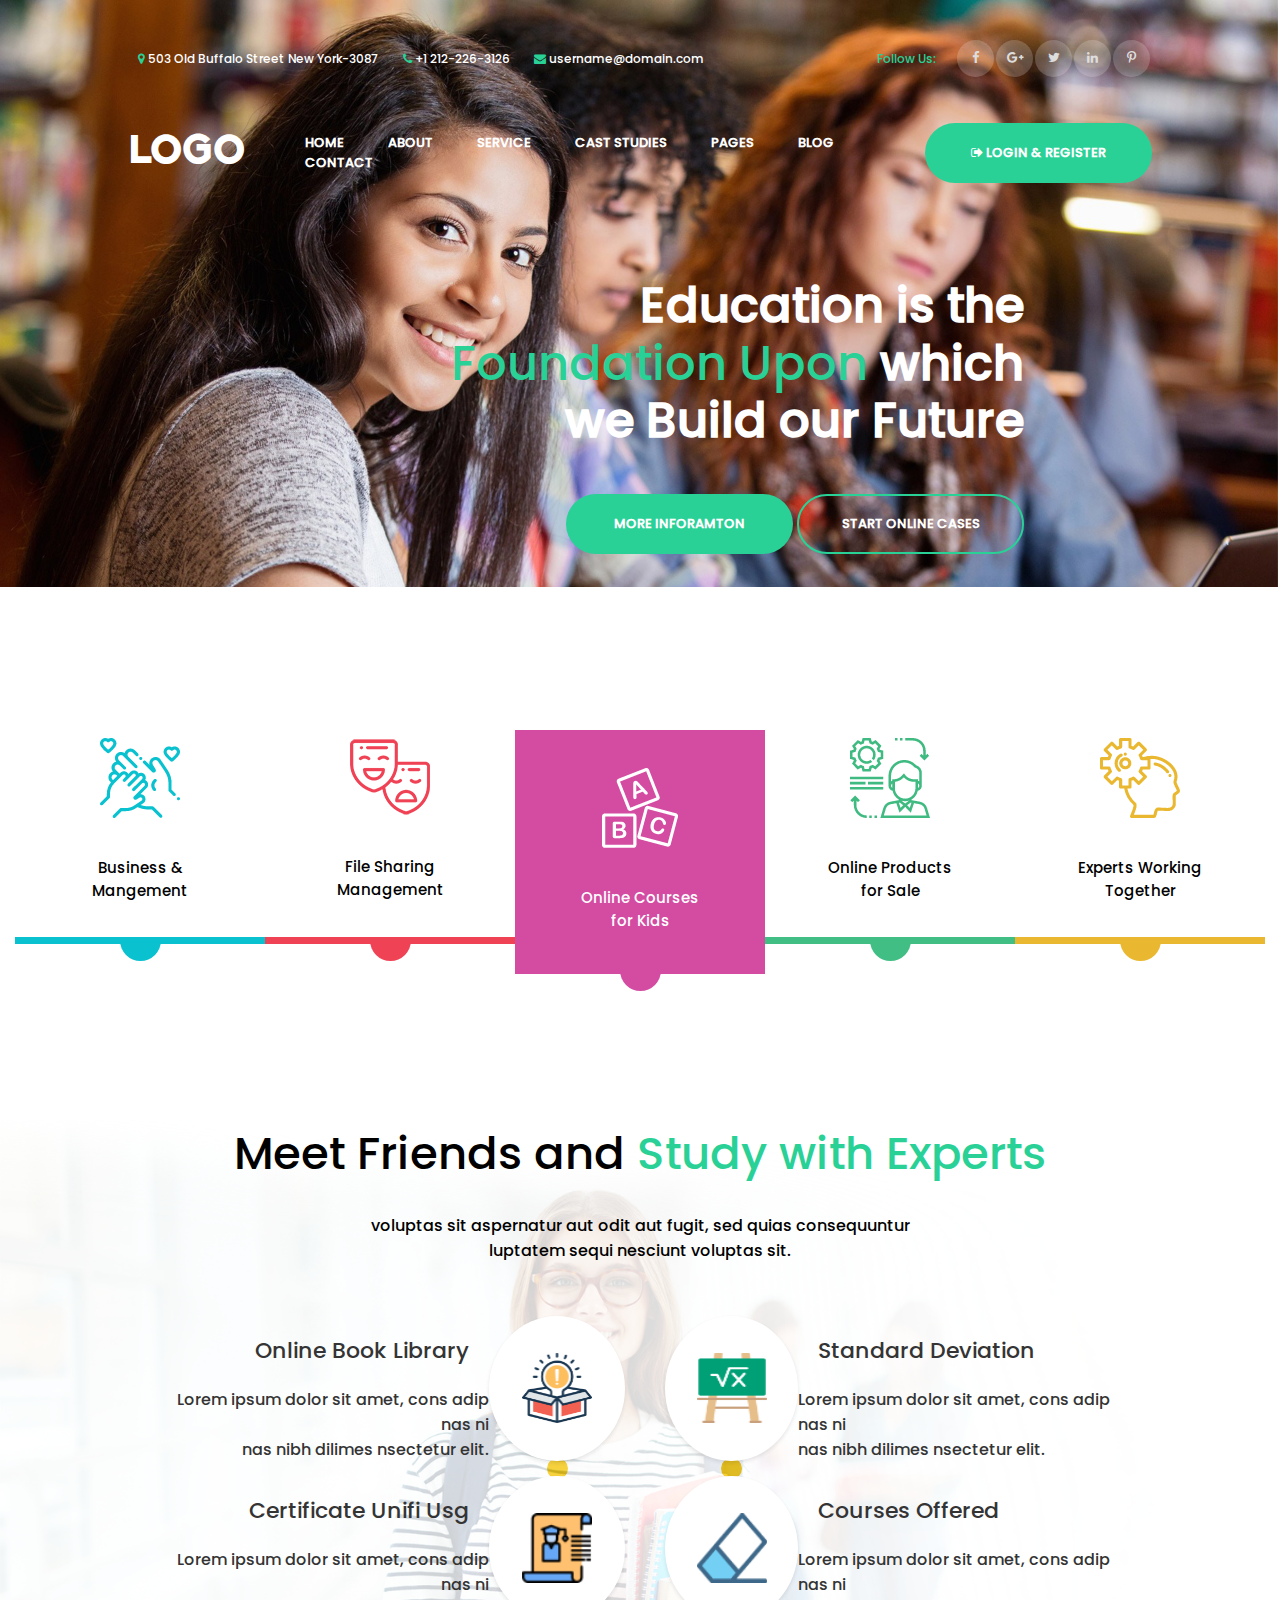
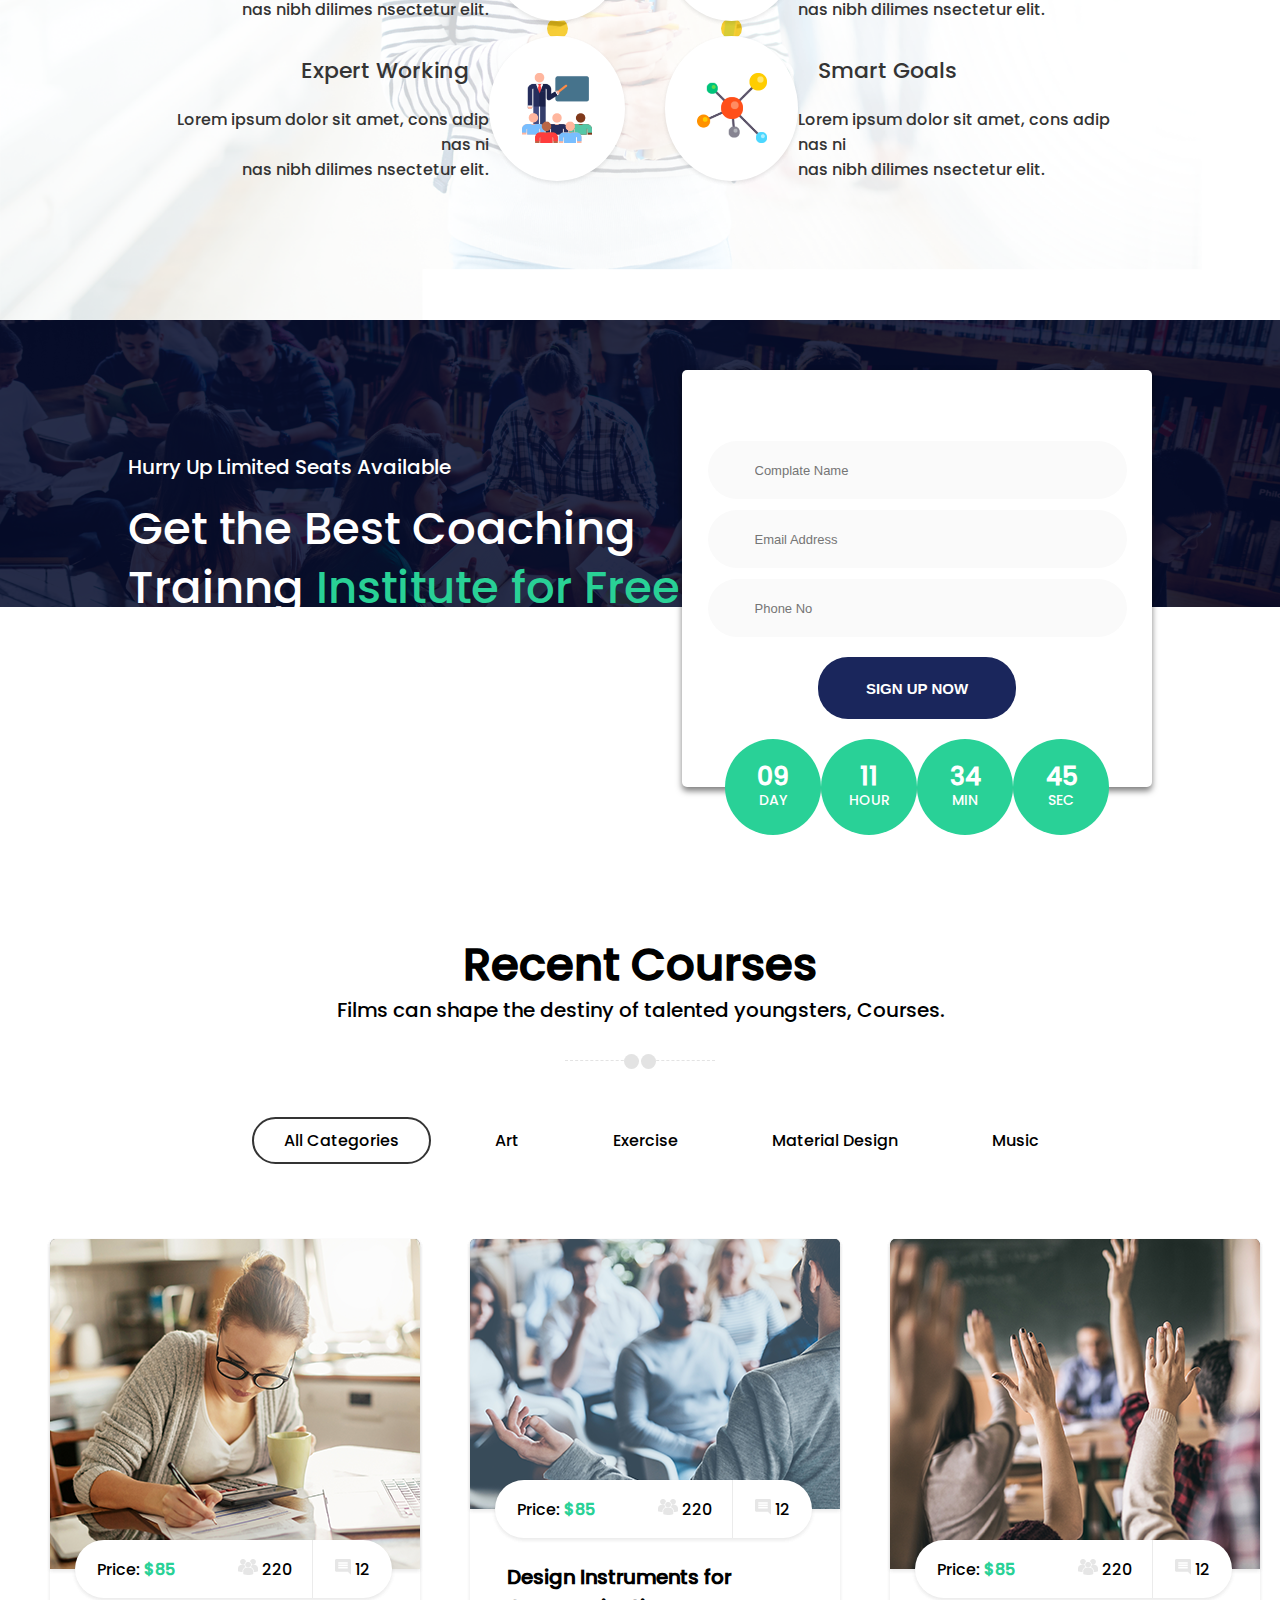
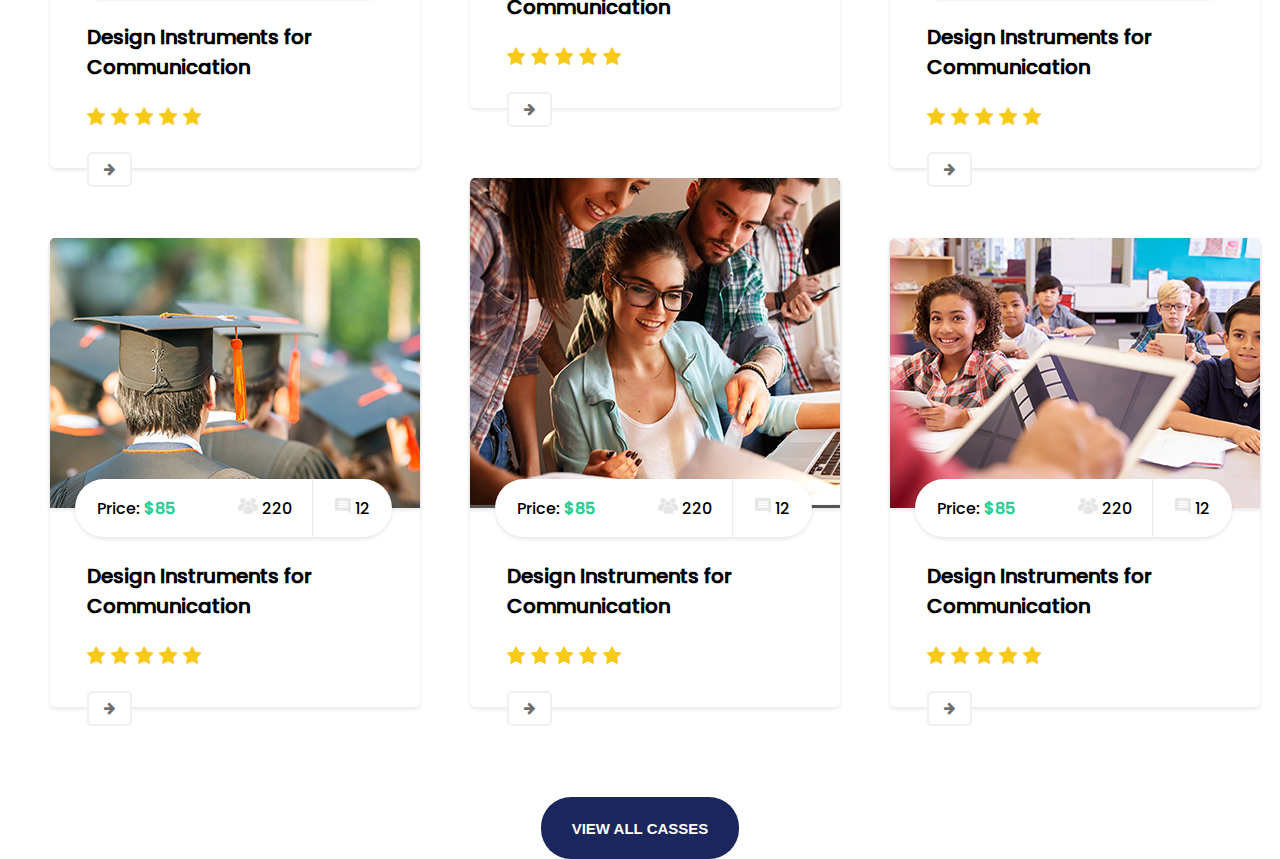
==== home.html @ 0e1b9b75 "first commit" ====
<!DOCTYPE html>
<head>
    <link rel="stylesheet" href="css/home.css" />
    <link rel="stylesheet" href="plugins/font-awesome-4.7.0/css/font-awesome.min.css">
</head>
<body>
    <div class="wrapper">
        <div class="header">
            <div class="header-top">
                <div class="header-top__left">
                    <ul class="header-top__left__list">
                        <li><i class="fa fa-map-marker" aria-hidden="true"></i> 503 Old Buffalo Street New York-3087</li>
                        <li><i class="fa fa-phone"></i> +1 212-226-3126</li>
                        <li><i class="fa fa-envelope" aria-hidden="true"></i> username@domain.com</li>
                    </ul>
                </div>
                <!-- end header-top__left -->
                <div class="header-top__right">
                    <span class="header-top__right__text"> Follow Us: </span>
                    <div class="header-top__right__item ">
                        <i class="fa fa-facebook"></i>
                    </div>
                    <div class="header-top__right__item ">
                        <i class="fa fa-google-plus"></i>
                    </div>
                    <div class="header-top__right__item ">
                        <i class="fa fa-twitter"></i>
                    </div>
                    <div class="header-top__right__item ">
                        <i class="fa fa-linkedin"></i>
                    </div>
                    <div class="header-top__right__item ">
                        <i class="fa fa-pinterest-p"></i>
                    </div>
                </div>
                <!-- end header-top__right -->
            </div>
            <!-- end header-top -->
            <div class="header-menu">
                <div class="header-menu__logo">
                    LOGO
                </div>
                <!-- end header-menu__logo -->
                <div class="header-menu__content">
                    <ul class="header-menu__content__list">
                        <li>HOME</li>
                        <li>ABOUT</li>
                        <li>SERVICE</li>
                        <li>CAST STUDIES</li>
                        <li>PAGES</li>
                        <li>BLOG</li>
                        <li>CONTACT</li>
                    </ul>
                </div>
                <!-- end header-menu__content -->
                <div class="header-menu__btn">
                    <button class="header-menu__btn__login btn-full">
                        <i class="fa fa-sign-out" aria-hidden="true"></i>
                        LOGIN & REGISTER
                    </button>
                </div>
                <!-- end header-menu__btn -->
            </div>
            <!-- end header-menu -->
            <div class="header-content">
                <div class="header-content__text">
                    <p>Education is the</p>
                    <p><span>Foundation Upon</span> which</p>
                    <p>we Build our Future</p>
                </div>
                <!-- end header-content__text -->
                <div class="header-content__btn">
                    <button class="btn-full">
                        MORE INFORAMTON
                    </button>
                    <button class="btn-line">
                        START ONLINE CASES
                    </button>
                </div>
                <!-- end header-content__btn -->
            </div>
            <!-- end header-content -->
        </div>
        <!-- end header -->
        <div class="content">
            <div class="content-activities">
                <div class="content-activities__list">
                    <div class="content-activities__list__item">
                        <img src="images/activities/icon01.png" alt=""> <span> Business & <br> Mangement </span>
                    </div>
                    <div class="content-activities__list__item">
                        <img src="images/activities/icon02.png" alt=""><span> File Sharing <br> Management </span>
                    </div>
                    <div class="content-activities__list__item content-activities__list__action">
                        <img src="images/activities/icon03.png" alt=""><span> Online Courses <br> for Kids</span>
                    </div>
                    <div class="content-activities__list__item">
                        <img src="images/activities/icon04.png" alt=""><span> Online Products <br> for Sale </span>
                    </div>
                    <div class="content-activities__list__item">
                        <img src="images/activities/icon05.png" alt=""> <span>Experts Working <br> Together</span>
                    </div>
                </div>
            </div>
            <!-- end content-activities -->
            <div class="content-studies">
                <div class="content-studies__heading">
                    <span class="content-studies__heading__title"> Meet Friends and </span><span class="content-studies__heading__title green">Study with Experts </span><br><br>
                    <span class="content-studies__heading__subtitle"> voluptas sit aspernatur aut odit aut fugit, sed quias  consequuntur
                    <br> luptatem sequi nesciunt voluptas sit. </span>
                </div>
                <!-- end content-studies__heading -->
                <div class="content-studies__list">
                    <div class="content-studies__item content-studies__left">
                        <div class="content-studies__item__text">
                            <span>Online Book Library<br></span>
                            <span>Lorem ipsum dolor sit amet, cons adip nas ni<br>
                            nas nibh dilimes nsectetur elit.</span>
                        </div>
                        <div class="content-studies__item__icon content-studies__item__i">
                            <img src="images/activities/item01.png">
                        </div>
                    </div>
                    <div class="content-studies__item content-studies__right">
                        <div class="content-studies__item__icon content-studies__item__i">
                            <img src="images/activities/item02.png">
                        </div>
                        <div class="content-studies__item__text">
                            <span>Standard Deviation<br></span>
                            <span>Lorem ipsum dolor sit amet, cons adip nas ni<br>
                            nas nibh dilimes nsectetur elit.</span>
                        </div>
                    </div>
                    <div class="content-studies__item content-studies__left">
                        <div class="content-studies__item__text">
                            <span>Certificate Unifi Usg<br></span>
                            <span>Lorem ipsum dolor sit amet, cons adip nas ni<br>
                            nas nibh dilimes nsectetur elit.</span>
                        </div>
                        <div class="content-studies__item__icon content-studies__item__i">
                            <img src="images/activities/item03.png">
                        </div>
                    </div>
                    <div class="content-studies__item content-studies__right">
                        <div class="content-studies__item__icon content-studies__item__i">
                            <img src="images/activities/item04.png">
                        </div>
                        <div class="content-studies__item__text">
                            <span>Courses Offered<br></span>
                            <span>Lorem ipsum dolor sit amet, cons adip nas ni<br>
                            nas nibh dilimes nsectetur elit.</span>
                        </div>
                    </div>
                    <div class="content-studies__item content-studies__left">
                        <div class="content-studies__item__text">
                            <span>Expert Working<br></span>
                            <span>Lorem ipsum dolor sit amet, cons adip nas ni<br>
                            nas nibh dilimes nsectetur elit.</span>
                        </div>
                        <div class="content-studies__item__icon">
                            <img src="images/activities/item05.png">
                        </div>
                    </div>
                    <div class="content-studies__item content-studies__right">
                        <div class="content-studies__item__icon">
                            <img src="images/activities/item06.png">
                        </div>
                        <div class="content-studies__item__text">
                            <span>Smart Goals<br></span>
                            <span>Lorem ipsum dolor sit amet, cons adip nas ni<br>
                            nas nibh dilimes nsectetur elit.</span>
                        </div>
                    </div>
                </div>
                <!-- end content-studies__list -->
            </div>
            <!-- end content-studies -->
            <div class="content-forum"> 
                <div class="content-forum__bg">
                    <img src="images/banner01-2.png" >
                    <img src="images/banner01-1.png" >
                </div>
                <!-- end content-forum__bg -->
                <div class="content-forum__form">
                    <div class="content-forum__form__left">
                        <p class="content-forum__form__left__sub">Hurry Up Limited Seats Available</p>
                        <p class="content-forum__form__left__title">Get the Best Coaching</p>
                        <p class="content-forum__form__left__title">Trainng<span class="green"> Institute for Free</span></p>
                    </div>
                    <!-- end content-forum__form__left -->
                    <div class="content-forum__form__right">
                        <form class="content-forum__form__right__top">
                            <input placeholder="Complate Name"/>
                            <input placeholder="Email Address"/>
                            <input placeholder="Phone No"/>
                            <button class="btn-blue">SIGN UP NOW</button>
                        </form>
                        <div class="content-forum__form__right__bottom">
                            <div><span>09</span><br>DAY</div>
                            <div><span>11</span><br>HOUR</div>
                            <div><span>34</span><br>MIN</div>
                            <div><span>45</span><br>SEC</div>
                        </div>
                    </div>
                    <!-- end content-forum__form__right -->
                </div>
                <!-- end content-forum__form -->
            </div>
            <!-- end content-forum -->
            <div class="content-courses">
                <div class="content-courses__header">
                    <p class="content-courses__header__title">Recent Courses</p>
                    <p class="content-courses__header__sub">Films can shape the destiny of talented youngsters, Courses.</p>
                    <div class="content-courses__header__line">
                        <div class="content-courses__header__line__left"></div>
                        <div class="content-courses__header__line__right"></div>
                    </div>
                </div>
                <!-- end content-courses__header -->
                <div class="content-courses__menu">
                    <ul class="content-courses__menu__list">
                        <li class="content-courses__menu__list__main">All Categories</li>
                        <li>Art</li>
                        <li>Exercise</li>
                        <li>Material Design</li>
                        <li>Music</li>
                    </ul>
                </div>
                <!-- end content-courses__menu -->
                <div class="content-courses__list">
                    <div class="content-courses__column">
                        <div class="content-courses__item content-courses__top">
                            <div class="content-courses__item__header">
                                <img src="images/courses/course01.png">
                            </div>
                            <div class="content-courses__item__envaluate">
                                <div class="content-courses__item__envaluate__price">Price: <strong class="green">$85</strong></div>
                                <div class="content-courses__item__envaluate__viewer"><img src="images/courses/viewer.png"> 220</div>
                                <div class="content-courses__item__envaluate__comment"><img src="images/courses/comment.png"> 12</div>
                            </div>
                            <div class="content-courses__item__container">
                                <p>Design Instruments for <br>
                                    Communication</p>
                                <div class="content-courses__item__container__start">
                                    <span class="fa fa-star checked"></span>
                                    <span class="fa fa-star checked"></span>
                                    <span class="fa fa-star checked"></span>
                                    <span class="fa fa-star checked"></span>
                                    <span class="fa fa-star checked"></span>
                                </div>
                            </div>
                            <div class="content-courses__item__detail">
                                <button><span class="fa fa-arrow-right" aria-hidden="true"></span></button>
                            </div>
                        </div>
                        <div class="content-courses__item content-courses__bottom">
                            <div class="content-courses__item__header">
                                <img src="images/courses/course04.png">
                            </div>
                            <div class="content-courses__item__envaluate">
                                <div class="content-courses__item__envaluate__price">Price: <strong class="green">$85</strong></div>
                                <div class="content-courses__item__envaluate__viewer"><img src="images/courses/viewer.png"> 220</div>
                                <div class="content-courses__item__envaluate__comment"><img src="images/courses/comment.png"> 12</div>
                            </div>
                            <div class="content-courses__item__container">
                                <p>Design Instruments for <br>
                                    Communication</p>
                                <div class="content-courses__item__container__start">
                                    <span class="fa fa-star checked"></span>
                                    <span class="fa fa-star checked"></span>
                                    <span class="fa fa-star checked"></span>
                                    <span class="fa fa-star checked"></span>
                                    <span class="fa fa-star checked"></span>
                                </div>
                            </div>
                            <div class="content-courses__item__detail">
                                <button><span class="fa fa-arrow-right" aria-hidden="true"></span></button>
                            </div>
                        </div>
                    </div>
                    <div class="content-courses__column">
                        <div class="content-courses__item content-courses__bottom">
                            <div class="content-courses__item__header">
                                <img src="images/courses/course02.png">
                            </div>
                            <div class="content-courses__item__envaluate">
                                <div class="content-courses__item__envaluate__price">Price: <strong class="green">$85</strong></div>
                                <div class="content-courses__item__envaluate__viewer"><img src="images/courses/viewer.png"> 220</div>
                                <div class="content-courses__item__envaluate__comment"><img src="images/courses/comment.png"> 12</div>
                            </div>
                            <div class="content-courses__item__container">
                                <p>Design Instruments for <br>
                                    Communication</p>
                                <div class="content-courses__item__container__start">
                                    <span class="fa fa-star checked"></span>
                                    <span class="fa fa-star checked"></span>
                                    <span class="fa fa-star checked"></span>
                                    <span class="fa fa-star checked"></span>
                                    <span class="fa fa-star checked"></span>
                                </div>
                            </div>
                            <div class="content-courses__item__detail">
                                <button><span class="fa fa-arrow-right" aria-hidden="true"></span></button>
                            </div>
                        </div>
                        <div class="content-courses__item content-courses__top">
                            <div class="content-courses__item__header">
                                <img src="images/courses/course05.png">
                            </div>
                            <div class="content-courses__item__envaluate">
                                <div class="content-courses__item__envaluate__price">Price: <strong class="green">$85</strong></div>
                                <div class="content-courses__item__envaluate__viewer"><img src="images/courses/viewer.png"> 220</div>
                                <div class="content-courses__item__envaluate__comment"><img src="images/courses/comment.png"> 12</div>
                            </div>
                            <div class="content-courses__item__container">
                                <p>Design Instruments for <br>
                                    Communication</p>
                                <div class="content-courses__item__container__start">
                                    <span class="fa fa-star checked"></span>
                                    <span class="fa fa-star checked"></span>
                                    <span class="fa fa-star checked"></span>
                                    <span class="fa fa-star checked"></span>
                                    <span class="fa fa-star checked"></span>
                                </div>
                            </div>
                            <div class="content-courses__item__detail">
                                <button><span class="fa fa-arrow-right" aria-hidden="true"></span></button>
                            </div>
                        </div>
                    </div>
                    <div class="content-courses__column">
                        <div class="content-courses__item content-courses__top">
                            <div class="content-courses__item__header">
                                <img src="images/courses/course03.png">
                            </div>
                            <div class="content-courses__item__envaluate">
                                <div class="content-courses__item__envaluate__price">Price: <strong class="green">$85</strong></div>
                                <div class="content-courses__item__envaluate__viewer"><img src="images/courses/viewer.png"> 220</div>
                                <div class="content-courses__item__envaluate__comment"><img src="images/courses/comment.png"> 12</div>
                            </div>
                            <div class="content-courses__item__container">
                                <p>Design Instruments for <br>
                                    Communication</p>
                                <div class="content-courses__item__container__start">
                                    <span class="fa fa-star checked"></span>
                                    <span class="fa fa-star checked"></span>
                                    <span class="fa fa-star checked"></span>
                                    <span class="fa fa-star checked"></span>
                                    <span class="fa fa-star checked"></span>
                                </div>
                            </div>
                            <div class="content-courses__item__detail">
                                <button><span class="fa fa-arrow-right" aria-hidden="true"></span></button>
                            </div>
                        </div>
                        <div class="content-courses__item content-courses__bottom">
                            <div class="content-courses__item__header">
                                <img src="images/courses/course06.png">
                            </div>
                            <div class="content-courses__item__envaluate">
                                <div class="content-courses__item__envaluate__price">Price: <strong class="green">$85</strong></div>
                                <div class="content-courses__item__envaluate__viewer"><img src="images/courses/viewer.png"> 220</div>
                                <div class="content-courses__item__envaluate__comment"><img src="images/courses/comment.png"> 12</div>
                            </div>
                            <div class="content-courses__item__container">
                                <p>Design Instruments for <br>
                                    Communication</p>
                                <div class="content-courses__item__container__start">
                                    <span class="fa fa-star checked"></span>
                                    <span class="fa fa-star checked"></span>
                                    <span class="fa fa-star checked"></span>
                                    <span class="fa fa-star checked"></span>
                                    <span class="fa fa-star checked"></span>
                                </div>
                            </div>
                            <div class="content-courses__item__detail">
                                <button><span class="fa fa-arrow-right" aria-hidden="true"></span></button>
                            </div>
                        </div>
                    </div>
                </div>
                <!-- end content-courses__list -->
                <div class="content-courses__btn">
                    <button class="btn-blue">VIEW ALL CASSES</button>
                </div>
                <!-- end content-courses__btn -->
            </div>
            <!-- end content-courses -->
            
        </div>
        <!-- end content -->
        <div class="footer">

        </div>
    </div>
    <!-- end wrapper -->
</body>
</html>
---- css/home.css ----
html, body{
    margin: 0;
    padding: 0;
    left: 0;
    right: 0;
    top: 0;
}
@font-face {
    font-family: Poppins;
    src: url("../plugins/fonts/Poppins-Medium.ttf");
}
@font-face {
    font-family: Biko-Black;
    src: url("../plugins/fonts/Biko_Black.otf");
}
.btn-full {
    position: relative;
    border: none;
    background: #29D197;
    height: 60px;
    width: 227px;
    font-family: Poppins;
    font-size: 13px;
    text-align: center;
    font-weight: 900;
    color: white;
    border-radius: 30px;
}
.btn-line {
    border-color: #29d196;
    position: relative;
    background: none;
    border-style: solid;
    height: 60px;
    width: 227px;
    font-family: Poppins;
    font-size: 13px;
    text-align: center;
    font-weight: 900;
    color: white;
    border-radius: 30px;
}
.green {
    color: #29d196;
}
.wrapper{
    position: relative;
}
.btn-blue {
    width: 198px;
    height: 62px;
    margin-top: 20px;
    background-color: #1A265C;
    border-radius: 30px;
    border: none;
    color: white;
    font-weight: 600;
    font-size: 15px;
}
/*===================================================================== */
/* HEADER */
/*===================================================================== */
.header {
    /* position: absolute; */
    margin: 0;
    padding: 0;
    width: 100%;
    height: 820px;
    background-image: url("../images/banner.png");
    background-color: white;
    background-repeat: no-repeat;
    background-size: 100% auto;
    /* background-position: center top; */
    background-attachment: fixed;
    /* box-sizing: border-box; */
}
/*============ */
/* HEADER CONTENT */
/*============ */
.header-content {
    padding-top: 5%;
    width: 100%;
    position: absolute;    
}
.header-content__text, .header-content__btn {
    padding: 0 20%;
}
.header-content__text p {
    font-family: Poppins;
    text-align: right;
    color: white;
    font-size: 48px;
    font-weight: 900;
    line-height: 0.2;
}
.header-content__text span{
    color: #29D197;
    font-weight: 300;
}
.header-content__btn {
    text-align: right;
    padding-top: 20px;
    position: relative;
    margin-left: 10px;
}
/*============ */
/* HEADER CONTACT */
/*============ */
.header-top{
    box-sizing: border-box;
    width: 100%;
    justify-content: space-between;
    align-items: center;
    display: flex;
    padding: 40px 10%;
}
/* HEADER CONTAINER LEFT */
.header-top__left{
    display: flex;
    align-items: center;
    top: 0;
    left: 0;
}
.header-top__left__list {
    margin: 0;
    padding: 0;
}
.header-top__left__list li {
    padding: 8px 10px;
    list-style-type: none;
    display: inline;
    color: white;
    font-family: Poppins;
    font-size: 12px;
}
.header-top__left__list li > i {
    color: #29D197;
    font-size: 12px !important; 
}
/* HEADER CONTACT RIGHT */
.header-top__right {
    display: flex;
    align-items: center;
    top: 0;
    right: 0;
    vertical-align: middle;
}
.header-top__right__item {
    position: relative;
    width: 37px;
    height: 37px;
    border-radius: 50%;
    background: rgb(251, 251, 251, 0.2);
    display: flex;
    justify-content: center;
    align-items: center;
    margin-right: 2px;
}
.header-top__right__item i{
    font-size: 12.82px;
    color: #DDDDDD;
}
.header-top__right__text {
    float: left;
    font-family: Poppins;
    font-size: 12px;
    color: #29D197;
    padding-right: 21px;
}
/*============ */
/* HEADER MENU */
/*============ */
.header-menu {
    box-sizing: border-box;
    width: 100%;
    justify-content: space-between;
    align-items: center;
    display: flex;
    padding: 0 10%;
}
.header-menu__logo {
    display: flex;
    align-items: center;
    color: white;
    font-family: Biko-Black;
    font-weight: 900;
    font-size: 40px;
}
.header-menu__content {
    display: flex;
    align-items: center;
    top: 0;
    left: 0;
}
.header-menu__content__list li {
    display: flex;
    align-items: center;
    list-style-type: none;
    padding: 0 20px;
    display: inline;
    color: white;
    font-family: Poppins;
    font-size: 13px;
    text-align: center;
    font-weight: 900;
}
.header-menu__btn {
    display: flex;
    align-items: center;
}
.header-menu__btn__login {
    text-align: center;
}
/*===================================================================== */
/* CONTENT */
/*===================================================================== */
.content{
    width: 100%;
    height: auto;
    /* padding-top: 700px; */
    position: relative;
}
/* ACTIVITIES */
.content-activities{
    width: 100%;
    height: auto;
    transform: translateY(-120px);
    /* position: absolute; */
}
.content-activities__list {
    /* margin-top: -7%; */
    height: 300px;
    width: 1250px;
    display: flex;
    margin-left: auto;
    margin-right: auto;
  }
.content-activities__list__item {
    background-color: white;
    height: 240px;
    width: 250px;
    text-align: center;
    display: flex;
    align-items: center;
    justify-content: space-evenly;
    text-align: center;
    align-items: center;
    flex-direction: column;
    align-content: center;
  }
.content-activities__list__action {
    border: none;
    background-color: #D44BA2 !important;
    height: 240px;
    width: 250px;
    margin-top: 30px !important;
}
.content-activities__list__item span {
    font-family: Poppins;
    font-size: 15px;
    text-align: center;
    color: black;
    font-weight: 500;
}
.content-activities__list__action span {
    font-family: Poppins;
    font-size: 15px;
    text-align: center;
    color: white;
    font-weight: 500;
}
.content-activities__list__item::after {
    content: "";
    margin-top: 240px;
    width: 250px;
    height: 7px;
    position: absolute;
}
.content-activities__list__item::before {
    content: "";
    position: absolute;
    margin-top: 240px;
    width:41px;
    height:41px;
    z-index: -1;
    border-radius:50%;
}
.content-activities__list__item:nth-child(1)::after, .content-activities__list__item:nth-child(1)::before {
    background-color: #09C1CF;
}
.content-activities__list__item:nth-child(2)::after, .content-activities__list__item:nth-child(2)::before {
    background-color: #F04255;
}
.content-activities__list__item:nth-child(3)::after, .content-activities__list__item:nth-child(3)::before {
    background-color: #D44BA2;
}
.content-activities__list__item:nth-child(4)::after, .content-activities__list__item:nth-child(4)::before {
    background-color: #41BE84;
}
.content-activities__list__item:nth-child(5)::after, .content-activities__list__item:nth-child(5)::before {
    background-color: #EAB830
    ;
}
/* STUDY CONTENT */
/*============ */
/* content-studies */
/*============ */
.content-studies {
    width: 100%;
    background-image: url("../images/activities/background.png");
    background-repeat: no-repeat;
    background-size: contain;
    background-position: left;
    font-family: Poppins;
    text-align: center;
    height: 800px;
}
.content-studies__heading__title {
    font-size: 45px;
    font-weight: 400;
}
.content-studies__heading__left {
    font-size: 20px;
    font-weight: 300;
    color: #666666;
}
.content-studies__list{
    margin-top: 45px;
    padding: 0 10%;
    display: grid;
    grid-template-columns: auto auto;
    grid-template-rows: auto auto auto;
}
.content-studies__item {
    color: #343434;
    height: 150px;
    display: flex;
    padding: 5px 20px;
    align-items: center;
    /* justify-content: center; */
    font-family: Poppins;
    text-align: center;
}
.content-studies__item__text {
    margin: 0 auto;
    display: flex;
    flex-direction: column;
}
.content-studies__item__text span {
    position: relative;
    margin-top: 20px;
}
.content-studies__item__text span:nth-child(1) {
    padding: 0 20px;
    font-size: 22px;
}
.content-studies__item__text span:nth-child(2) {
    font-size: 16px;
}
.content-studies__item__text br {
    line-height: 40px;
}
.content-studies__item__icon {
    text-align: center;
    position: relative;
    width: 145px;
    height: 145px;
    border-radius: 50%;
    background-color: white;
    box-shadow: 0 2px 4px 0 rgba(0, 0, 0, 0.05), 0 2px 4px 0 rgba(0, 0, 0, 0.05);
    display: flex;
    align-items: center;
    justify-content: center;    
}
.content-studies__item__i::before {
    content: "";
    position: absolute;
    margin-top: 160px;
    width: 21px;
    height: 21px;
    background-color: #F7CA18;
    border-radius: 50%;
    z-index: -1;
}
.content-studies__item__icon img {
    width: 70px;
    height: 70px;
}
.content-studies__right {
    text-align: left;
}
.content-studies__left {
    text-align: right;
}
/*============ */
/* content-forum */
/*============ */
.content-forum {
    width: 100%;
    height: 600px;
    color: white;
    font-family: Poppins;
}
.content-forum__bg {
    width: 100%;
}
.content-forum__bg img {
    width: 100%;
    height: auto;
    margin: 0;
    position: absolute;
}
/* content-forum CONTAINER */
.content-forum__form {
    box-sizing: border-box;
    width: 100%;
    padding: 0 10%;
    justify-content: space-between;
    align-items: center;
    display: flex;
    position: absolute;
}
/* content-forum CONTAINER LEFT */
.content-forum__form__left {
    box-sizing: border-box;
    width: auto;
    height: auto;
    transform: translateY(-20%);
    position: relative;
}
.content-forum__form__left__sub {
    line-height: 1;
    font-size: 20px;
    font-weight: 200;
}
.content-forum__form__left__title {
    line-height: 0.3;
    font-size: 45px;
    font-weight: 500;
}
/* content-forum CONTAINER RIGHT */
.content-forum__form__right {
    margin-top: 50px;
    box-sizing: border-box;
    position: relative;
    height: 466px;
    width: 470px;
}
.content-forum__form__right__top {
    box-shadow: 0 3.5px 6px 0 rgba(0, 0, 0, 0.5);
    box-sizing: border-box;
    /* position: absolute; */
    height: 417px;
    width: 470px;
    background-color: white;
    border: none;
    border-radius: 5px;
    padding-top: 60px;
    text-align: center;
}
.content-forum__form__right__top input {
    width: 370px;
    height: 56px;
    background-color: #FAFAFA;
    border-radius: 30px;
    margin-top: 11px;
    border: none;
    padding-left: 10%;
    font-size: 13px;
}
.content-forum__form__right__bottom {
    align-items: center;
    width: 384px;
    display: flex;
    margin: 0 auto;
    text-align: center;
    transform: translateY(-48px);
}
.content-forum__form__right__bottom div {
    width: 96px;
    height: 96px;
    border-radius: 50%;
    border: none;
    background-color: #29D197;
    font-size: 14px; 
    line-height: 0.7;
    display: flex;
    flex-direction: column;
    justify-content: center;
    resize: vertical;
}
.content-forum__form__right__bottom div span {
    font-weight: 700;
    font-size: 25px;
}
/*============ */
/* content-courses */
/*============ */
.content-courses {
    width: 100%;
    text-align: center;
}
/* content-courses HEADER */
.content-courses__header {
    font-family: Poppins;
    width: 100%;
    text-align: center;
    line-height: 0;
}
.content-courses__header__title {
    font-size: 45px;
    font-weight: 700;
}
.content-courses__header__sub {
    font-size: 20px;
    font-weight: 400;
}
.content-courses__header__left {
    font-size: 16px;
    font-weight: 400;
    color: #888888;
}
.content-courses__header__line {
    margin: 50px 0;
    justify-content: center;
    display: flex;
    align-items: center;
}
.content-courses__header__line__left, .content-courses__header__line__right {
    margin: 0 1px;
    display: flex;
    align-items: center;
    border:none;
    border-top: #E3E3E3 1.5px dashed;
    height: 1px;
    width: 74px;
}
.content-courses__header__line__left {
    justify-content: right;
}
.content-courses__header__line__right {
    justify-content: left;
}
.content-courses__header__line__left::before, .content-courses__header__line__right::before {
    content: "";
    height: 15px;
    width: 15px;
    border-radius: 50%;
    background-color: #E3E3E3;
    position: absolute;
}
/* content-courses menu */
.content-courses__menu {
    display: flex;
    align-items: center;
    justify-content: center;
}
.content-courses__menu__list li {
    display: flex;
    align-items: center;
    list-style-type: none;
    padding: 0 10px;
    display: inline;
    color: black;
    font-family: Poppins;
    font-size: 16px;
    text-align: center;
    font-weight: 400;
    padding: 10px 30px;
    margin: 0 15px;
}
.content-courses__menu__list__main {
    border: #343434 solid 2px;
    border-radius: 30px;
}
.content-courses__menu__list li:hover {
    background-color: #29D197;
    border-radius: 30px;
    border: none;
    color: white;
}
/* content-courses LIST */
.content-courses__list {
    font-family: Poppins;
    margin: 0px auto;
    /* display: grid; */
    /* grid-template-columns: auto auto auto; */
    /* grid-template-rows: auto auto; */
    display: flex;
    flex-wrap: nowrap;
    width: fit-content;
}
.content-courses__column {
    width: 60%;
    margin-left: 30px;
}
.content-courses__item {
    box-shadow: 0 2px 4px 0 rgba(0, 0, 0, 0.05), 0 2px 4px 0 rgba(0, 0, 0, 0.05);
    margin: 70px 10px;
    border-radius: 5px;
    /* margin-top: 70px;s */
    background-color: white;
    position: relative;
}
.content-courses__top {
    height: 529px;
    width: 370px;
}
.content-courses__bottom {
    height: 469px;
    width: 370px;
}
.content-courses__item__header{
    border-radius: 5px 5px 0 0;
    background-color: white;
    box-shadow: 0 2px 4px 0 rgba(0, 0, 0, 0.05), 0 2px 4px 0 rgba(0, 0, 0, 0.05);
}
.content-courses__top > .content-courses__item__header {
    height: 330px;
    width: 370px;
}
.content-courses__bottom > .content-courses__item__header {
    height: 270px;
    width: 370px;
}
.content-courses__item__envaluate {
    transform: translateY(-29px);
    display: flex;
    align-items: center;
    height: 58px;
    width: 317px;
    border-radius: 30px;
    background-color: white;
    margin-left: 25px;
    box-shadow: 0 2px 4px 0 rgba(0, 0, 0, 0.05), 0 2px 4px 0 rgba(0, 0, 0, 0.05);
}
.content-courses__item__envaluate > div {
    margin: 0 auto;
    align-items: center;
}
.content-courses__item__envaluate__price::after {
    margin-left: 20px;
    top: 0;
    content: "";
    height: 58px;
    width: 1px;
    background-color: #EBEBEB;
}
.content-courses__item__envaluate__viewer::after {
    margin-left: 20px;
    top: 0;
    content: "";
    height: 58px;
    width: 1px;
    background-color: #EBEBEB;
    position: absolute;
}
.content-courses__item__container {
    transform: translateY(-25px);
    width: 100%;
    text-align: left;  
    margin-left: 10%;
    font-size: 20px;
    font-weight: 700; 
}
.content-courses__item__container__start {
    color: #F7CA18;
}
.content-courses__item__detail {
    float: left;
    margin-left: 10%;
}
.content-courses__item__detail button {
    transform: translateY(-5px); 
    padding: 8px 15px;
    background-color: white;
    /* box-shadow: 0 2px 4px 0 rgba(0, 0, 0, 0.05), 0 2px 4px 0 rgba(0, 0, 0, 0.05); */
    border-radius: 5px;
    border: #F0F0F0 2px solid;
    color: #707070;
}
.content-courses__item__detail button:hover {
    font-size: 14px;
    font-weight: 500;
    color: white;
    height: 48px;
    width: 184px;
    padding: auto;
    border-radius: 30px;
    background-color: #29D197;
    transform: translateY(-15px);    
}
.content-courses__item__detail button:hover::after {
    content: "  More Details";
}
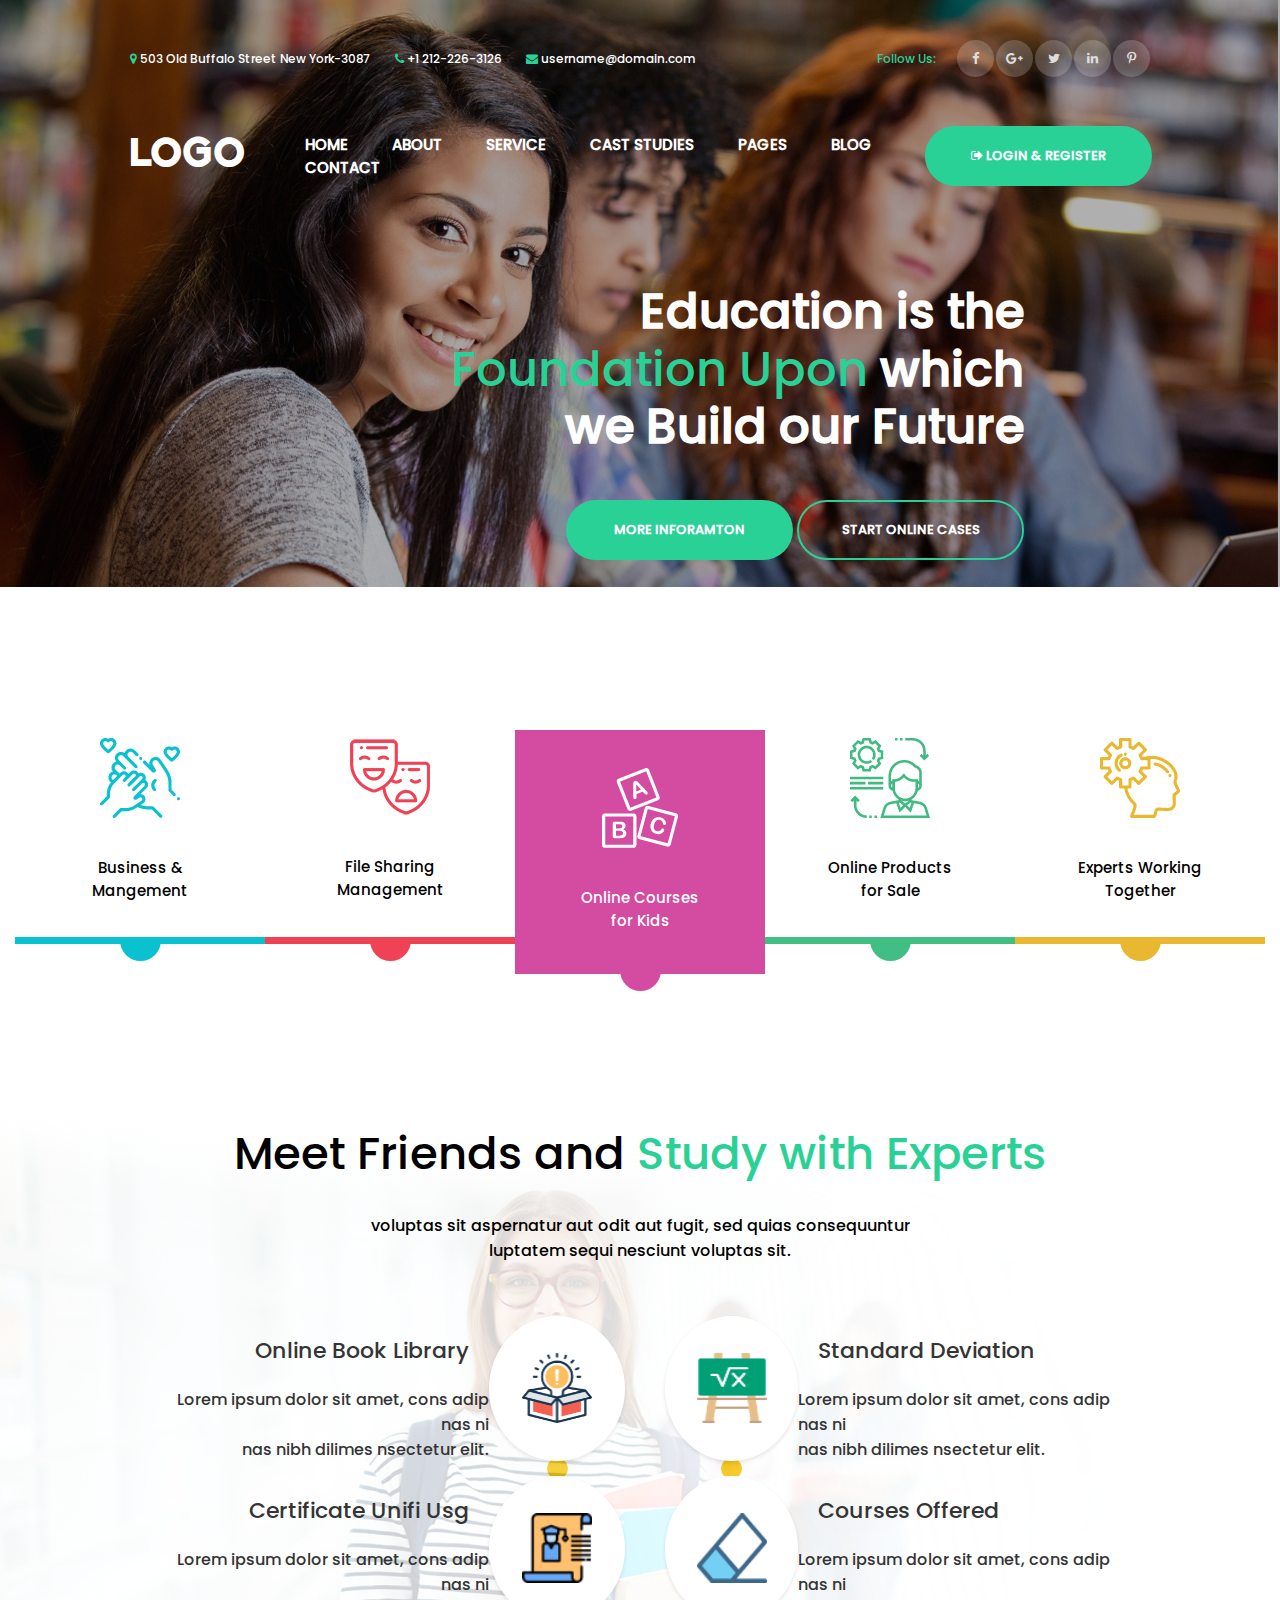
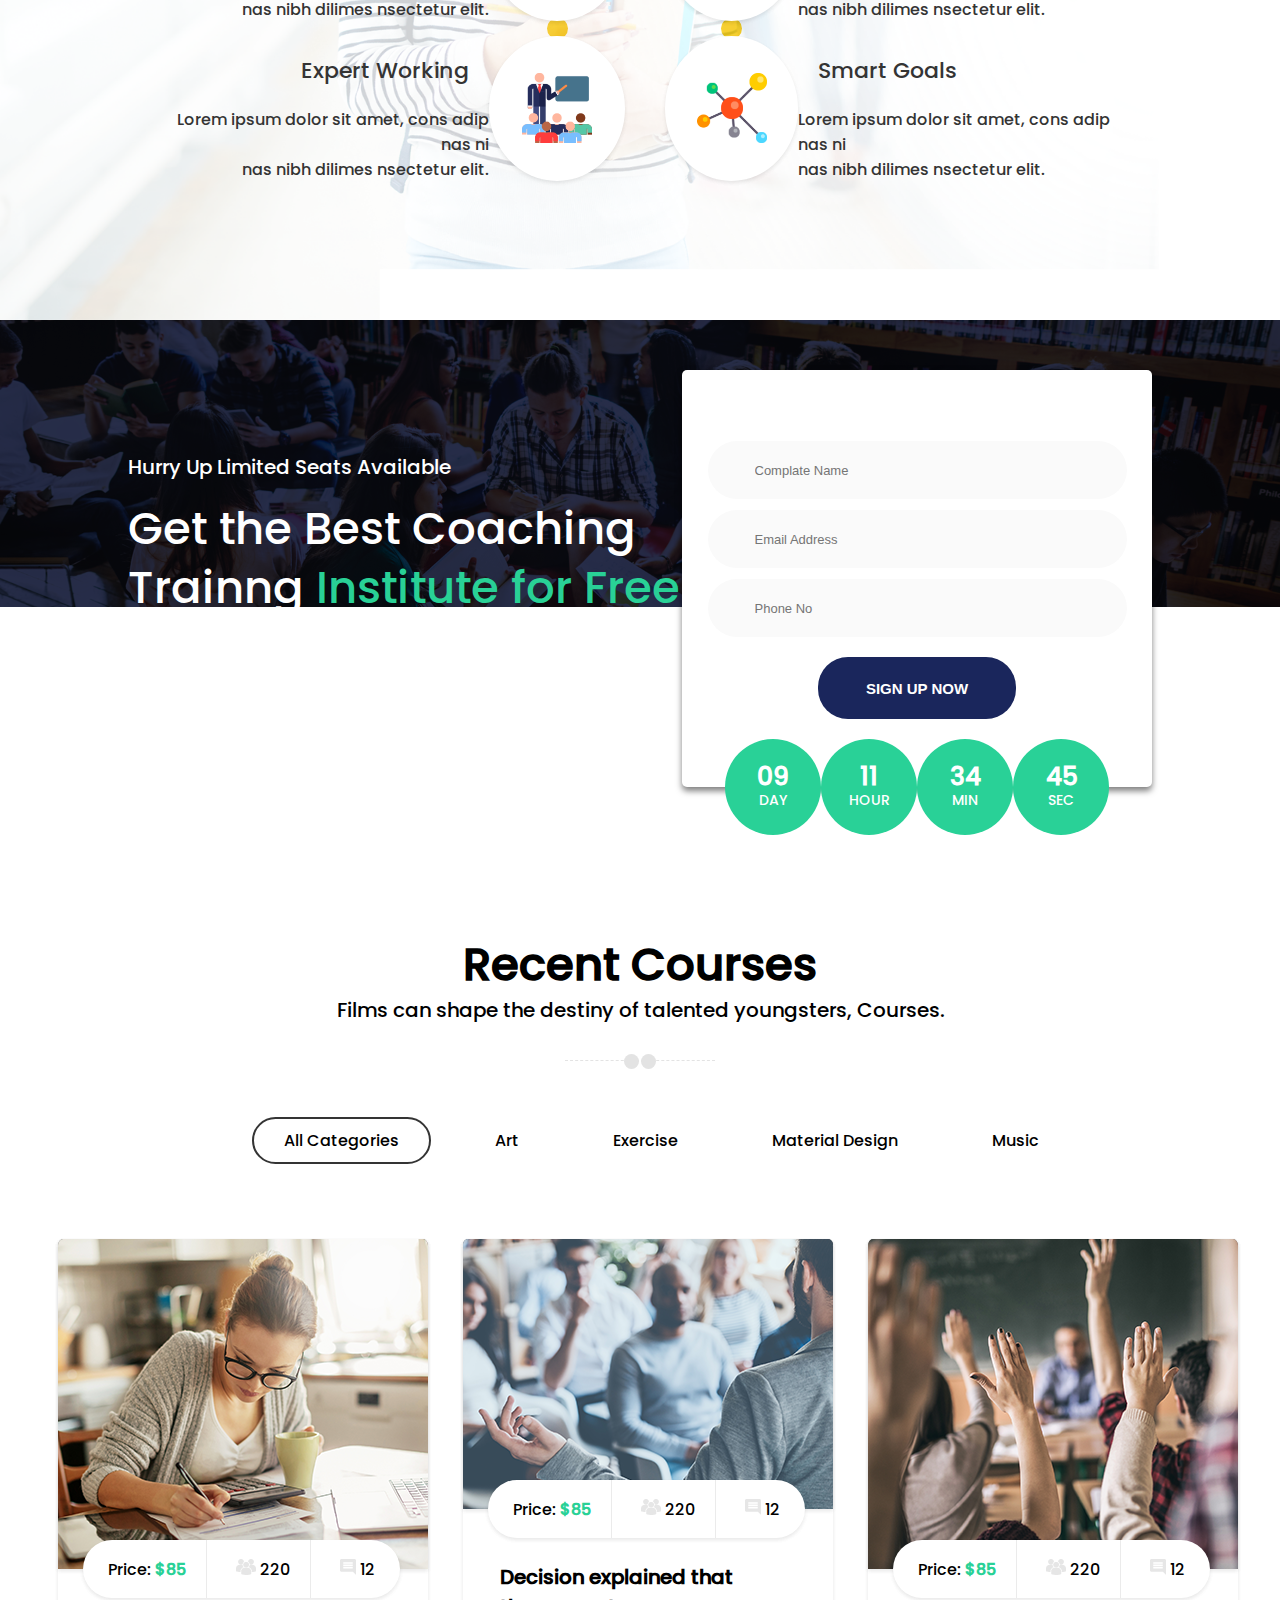
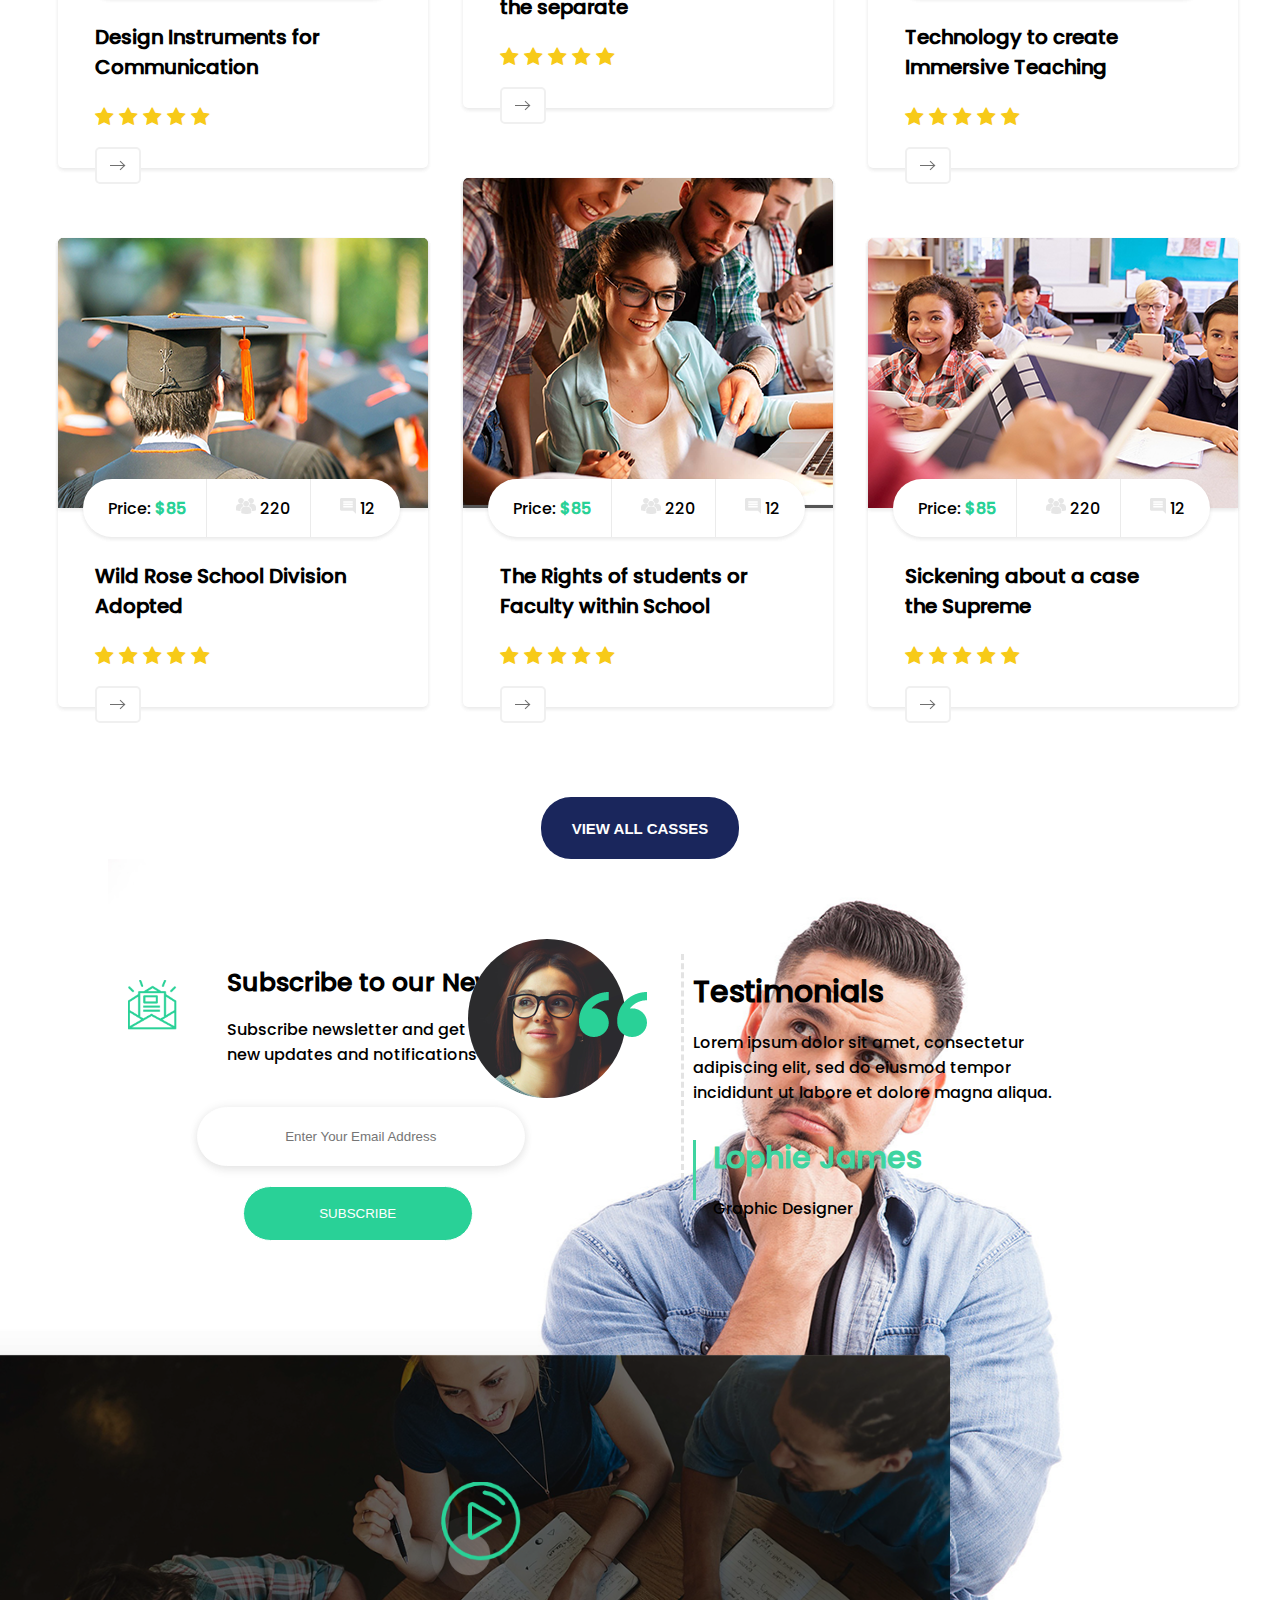
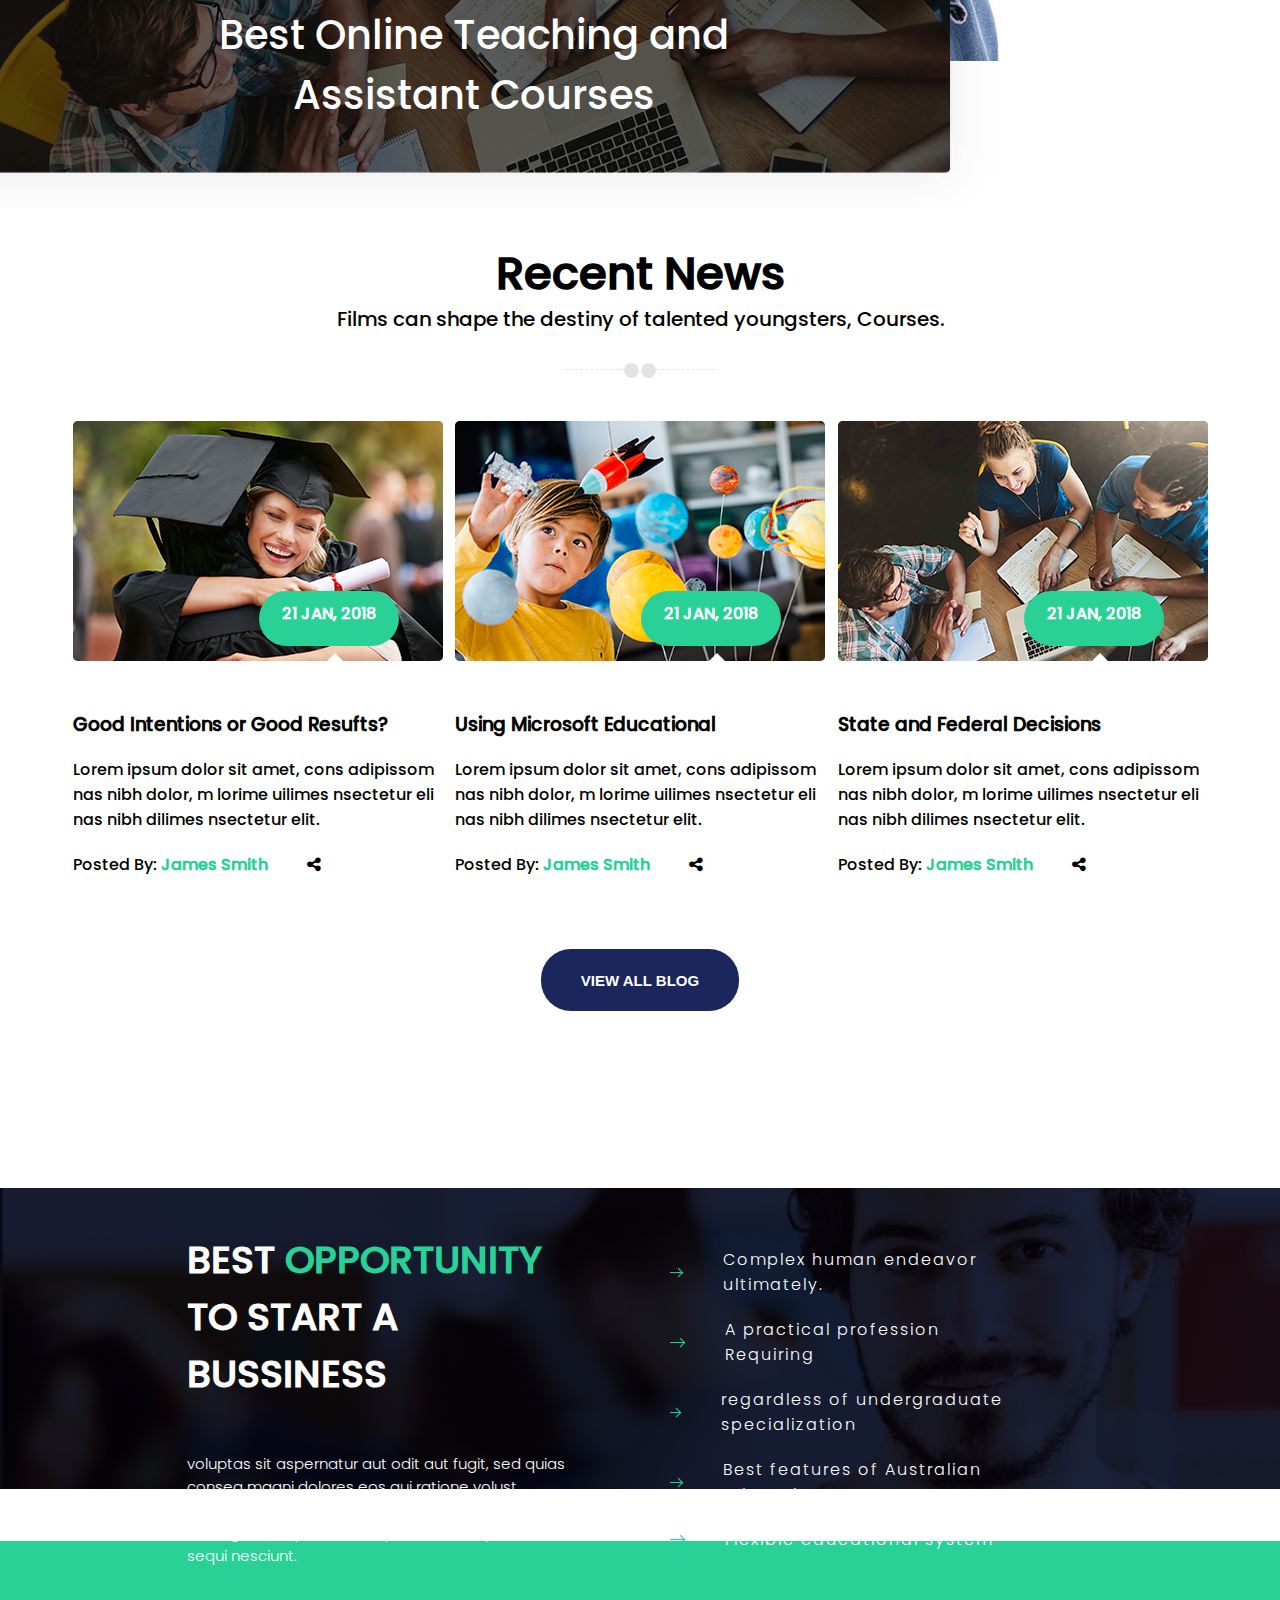
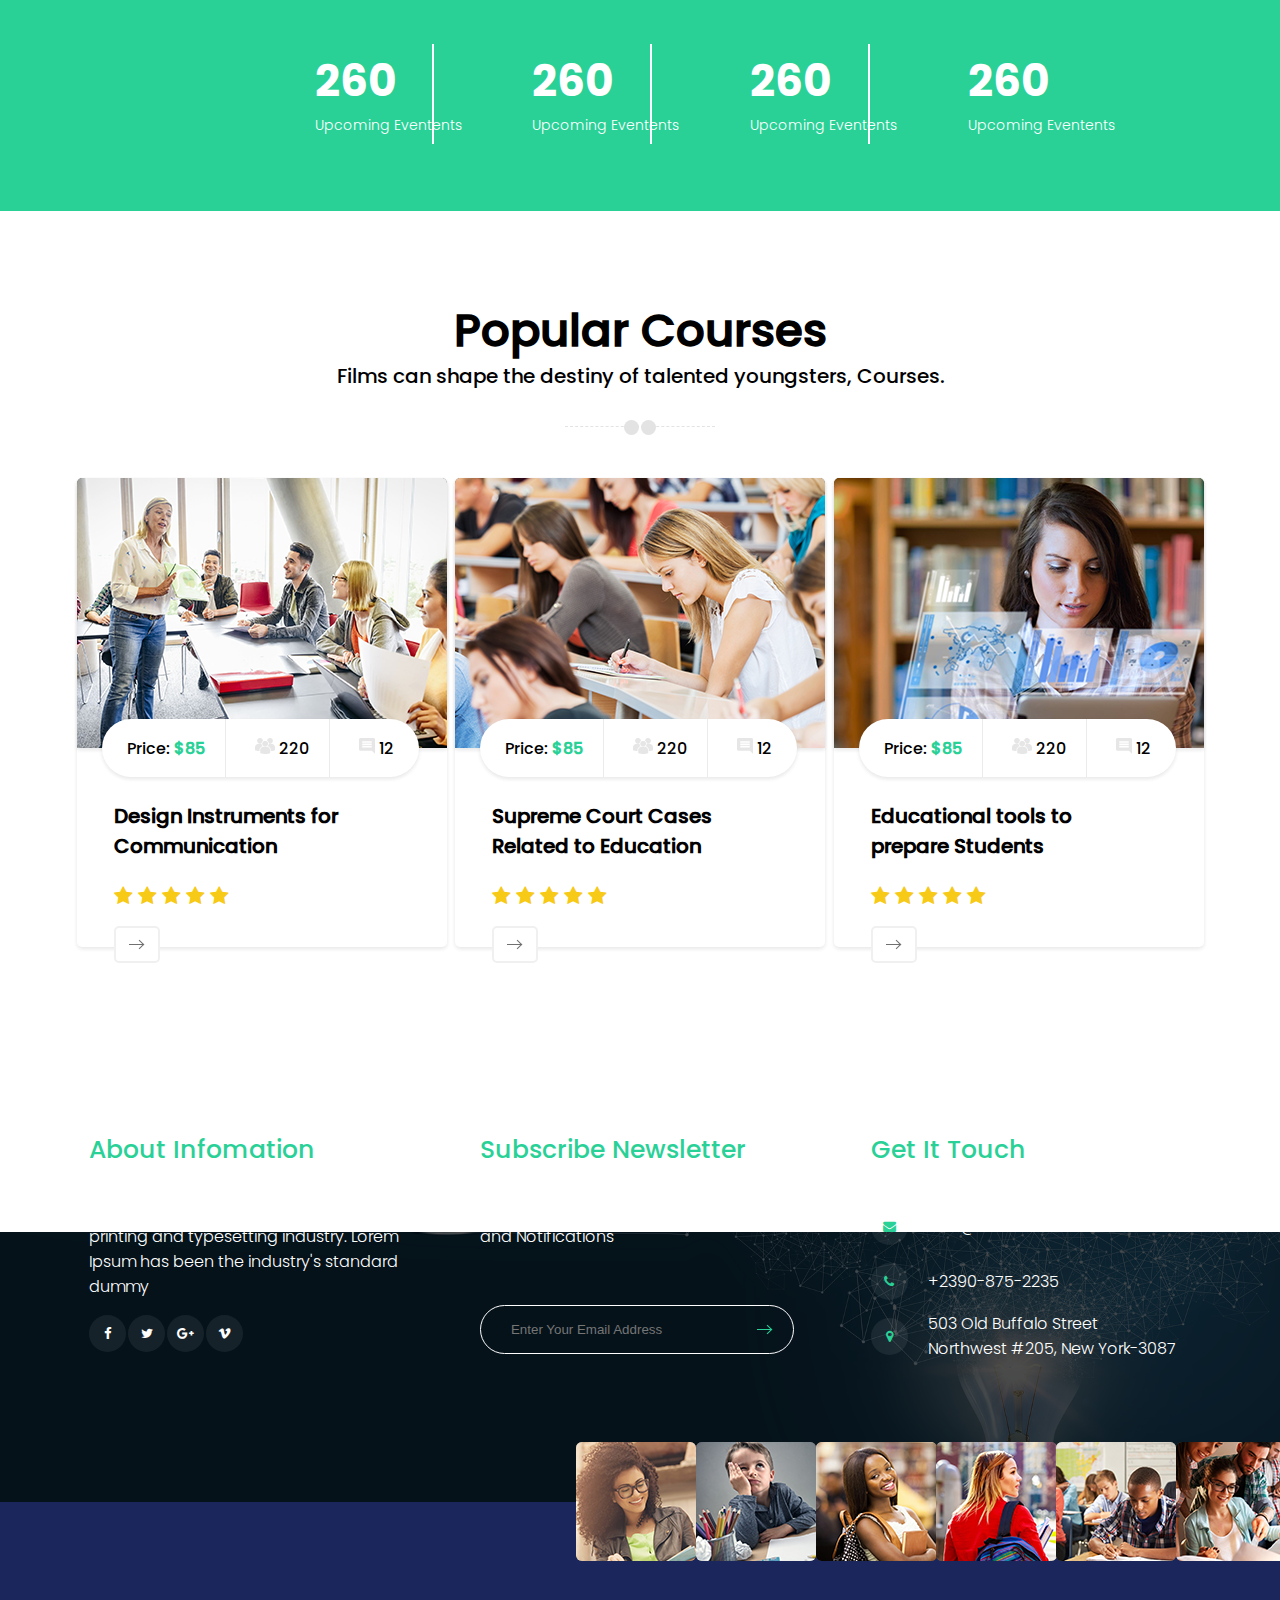
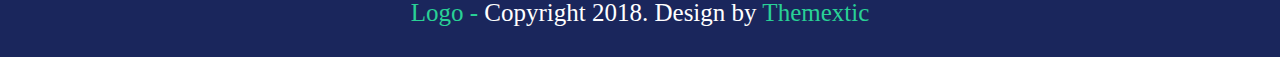
==== commit 23df5d45: "first commit" ====
--- a/home.html
+++ b/home.html
@@ -1,5 +1,7 @@
 <!DOCTYPE html>
 <head>
+    <meta charset="UTF-8" />
+    <meta name="viewport" content="width=device-width, initial-scale=1.0" />
     <link rel="stylesheet" href="css/home.css" />
     <link rel="stylesheet" href="plugins/font-awesome-4.7.0/css/font-awesome.min.css">
 </head>
@@ -176,26 +178,21 @@
             </div>
             <!-- end content-studies -->
             <div class="content-forum"> 
-                <div class="content-forum__bg">
-                    <img src="images/banner01-2.png" >
-                    <img src="images/banner01-1.png" >
-                </div>
-                <!-- end content-forum__bg -->
-                <div class="content-forum__form">
-                    <div class="content-forum__form__left">
-                        <p class="content-forum__form__left__sub">Hurry Up Limited Seats Available</p>
-                        <p class="content-forum__form__left__title">Get the Best Coaching</p>
-                        <p class="content-forum__form__left__title">Trainng<span class="green"> Institute for Free</span></p>
+                <div class="content-forum__container">
+                    <div class="content-forum__left">
+                        <p class="content-forum__left__sub">Hurry Up Limited Seats Available</p>
+                        <p class="content-forum__left__title">Get the Best Coaching</p>
+                        <p class="content-forum__left__title">Trainng<span class="green"> Institute for Free</span></p>
                     </div>
                     <!-- end content-forum__form__left -->
-                    <div class="content-forum__form__right">
-                        <form class="content-forum__form__right__top">
+                    <div class="content-forum__right">
+                        <form class="content-forum__right__form">
                             <input placeholder="Complate Name"/>
                             <input placeholder="Email Address"/>
                             <input placeholder="Phone No"/>
                             <button class="btn-blue">SIGN UP NOW</button>
                         </form>
-                        <div class="content-forum__form__right__bottom">
+                        <div class="content-forum__right__time">
                             <div><span>09</span><br>DAY</div>
                             <div><span>11</span><br>HOUR</div>
                             <div><span>34</span><br>MIN</div>
@@ -229,19 +226,19 @@
                 <!-- end content-courses__menu -->
                 <div class="content-courses__list">
                     <div class="content-courses__column">
-                        <div class="content-courses__item content-courses__top">
-                            <div class="content-courses__item__header">
+                        <div class="courses-item content-courses__top">
+                            <div class="courses-item__header">
                                 <img src="images/courses/course01.png">
                             </div>
-                            <div class="content-courses__item__envaluate">
-                                <div class="content-courses__item__envaluate__price">Price: <strong class="green">$85</strong></div>
-                                <div class="content-courses__item__envaluate__viewer"><img src="images/courses/viewer.png"> 220</div>
-                                <div class="content-courses__item__envaluate__comment"><img src="images/courses/comment.png"> 12</div>
-                            </div>
-                            <div class="content-courses__item__container">
+                            <div class="courses-item__envaluate">
+                                <div class="courses-item__envaluate__price">Price: <strong class="green">$85</strong></div>
+                                <div class="courses-item__envaluate__viewer"><img src="images/courses/viewer.png"> 220</div>
+                                <div class="courses-item__envaluate__comment"><img src="images/courses/comment.png"> 12</div>
+                            </div>
+                            <div class="courses-item__container">
                                 <p>Design Instruments for <br>
                                     Communication</p>
-                                <div class="content-courses__item__container__start">
+                                <div class="courses-item__rate">
                                     <span class="fa fa-star checked"></span>
                                     <span class="fa fa-star checked"></span>
                                     <span class="fa fa-star checked"></span>
@@ -249,23 +246,23 @@
                                     <span class="fa fa-star checked"></span>
                                 </div>
                             </div>
-                            <div class="content-courses__item__detail">
-                                <button><span class="fa fa-arrow-right" aria-hidden="true"></span></button>
-                            </div>
-                        </div>
-                        <div class="content-courses__item content-courses__bottom">
-                            <div class="content-courses__item__header">
+                            <div class="courses-item__detail">
+                                <button><div class="arrow"></div></button>
+                            </div>
+                        </div>
+                        <div class="courses-item content-courses__bottom">
+                            <div class="courses-item__header">
                                 <img src="images/courses/course04.png">
                             </div>
-                            <div class="content-courses__item__envaluate">
-                                <div class="content-courses__item__envaluate__price">Price: <strong class="green">$85</strong></div>
-                                <div class="content-courses__item__envaluate__viewer"><img src="images/courses/viewer.png"> 220</div>
-                                <div class="content-courses__item__envaluate__comment"><img src="images/courses/comment.png"> 12</div>
-                            </div>
-                            <div class="content-courses__item__container">
-                                <p>Design Instruments for <br>
-                                    Communication</p>
-                                <div class="content-courses__item__container__start">
+                            <div class="courses-item__envaluate">
+                                <div class="courses-item__envaluate__price">Price: <strong class="green">$85</strong></div>
+                                <div class="courses-item__envaluate__viewer"><img src="images/courses/viewer.png"> 220</div>
+                                <div class="courses-item__envaluate__comment"><img src="images/courses/comment.png"> 12</div>
+                            </div>
+                            <div class="courses-item__container">
+                                <p>Wild Rose School Division <br>
+                                    Adopted</p>
+                                <div class="courses-item__rate">
                                     <span class="fa fa-star checked"></span>
                                     <span class="fa fa-star checked"></span>
                                     <span class="fa fa-star checked"></span>
@@ -273,25 +270,25 @@
                                     <span class="fa fa-star checked"></span>
                                 </div>
                             </div>
-                            <div class="content-courses__item__detail">
-                                <button><span class="fa fa-arrow-right" aria-hidden="true"></span></button>
+                            <div class="courses-item__detail">
+                                <button><div class="arrow"></div></button>
                             </div>
                         </div>
                     </div>
                     <div class="content-courses__column">
-                        <div class="content-courses__item content-courses__bottom">
-                            <div class="content-courses__item__header">
+                        <div class="courses-item content-courses__bottom">
+                            <div class="courses-item__header">
                                 <img src="images/courses/course02.png">
                             </div>
-                            <div class="content-courses__item__envaluate">
-                                <div class="content-courses__item__envaluate__price">Price: <strong class="green">$85</strong></div>
-                                <div class="content-courses__item__envaluate__viewer"><img src="images/courses/viewer.png"> 220</div>
-                                <div class="content-courses__item__envaluate__comment"><img src="images/courses/comment.png"> 12</div>
-                            </div>
-                            <div class="content-courses__item__container">
-                                <p>Design Instruments for <br>
-                                    Communication</p>
-                                <div class="content-courses__item__container__start">
+                            <div class="courses-item__envaluate">
+                                <div class="courses-item__envaluate__price">Price: <strong class="green">$85</strong></div>
+                                <div class="courses-item__envaluate__viewer"><img src="images/courses/viewer.png"> 220</div>
+                                <div class="courses-item__envaluate__comment"><img src="images/courses/comment.png"> 12</div>
+                            </div>
+                            <div class="courses-item__container">
+                                <p>Decision explained that <br>
+                                    the separate</p>
+                                <div class="courses-item__rate">
                                     <span class="fa fa-star checked"></span>
                                     <span class="fa fa-star checked"></span>
                                     <span class="fa fa-star checked"></span>
@@ -299,23 +296,23 @@
                                     <span class="fa fa-star checked"></span>
                                 </div>
                             </div>
-                            <div class="content-courses__item__detail">
-                                <button><span class="fa fa-arrow-right" aria-hidden="true"></span></button>
-                            </div>
-                        </div>
-                        <div class="content-courses__item content-courses__top">
-                            <div class="content-courses__item__header">
+                            <div class="courses-item__detail">
+                                <button><div class="arrow"></div></button>
+                            </div>
+                        </div>
+                        <div class="courses-item content-courses__top">
+                            <div class="courses-item__header">
                                 <img src="images/courses/course05.png">
                             </div>
-                            <div class="content-courses__item__envaluate">
-                                <div class="content-courses__item__envaluate__price">Price: <strong class="green">$85</strong></div>
-                                <div class="content-courses__item__envaluate__viewer"><img src="images/courses/viewer.png"> 220</div>
-                                <div class="content-courses__item__envaluate__comment"><img src="images/courses/comment.png"> 12</div>
-                            </div>
-                            <div class="content-courses__item__container">
-                                <p>Design Instruments for <br>
-                                    Communication</p>
-                                <div class="content-courses__item__container__start">
+                            <div class="courses-item__envaluate">
+                                <div class="courses-item__envaluate__price">Price: <strong class="green">$85</strong></div>
+                                <div class="courses-item__envaluate__viewer"><img src="images/courses/viewer.png"> 220</div>
+                                <div class="courses-item__envaluate__comment"><img src="images/courses/comment.png"> 12</div>
+                            </div>
+                            <div class="courses-item__container">
+                                <p>The Rights of students or <br>
+                                    Faculty within School</p>
+                                <div class="courses-item__rate">
                                     <span class="fa fa-star checked"></span>
                                     <span class="fa fa-star checked"></span>
                                     <span class="fa fa-star checked"></span>
@@ -323,25 +320,25 @@
                                     <span class="fa fa-star checked"></span>
                                 </div>
                             </div>
-                            <div class="content-courses__item__detail">
-                                <button><span class="fa fa-arrow-right" aria-hidden="true"></span></button>
+                            <div class="courses-item__detail">
+                                <button><div class="arrow"></div></button>
                             </div>
                         </div>
                     </div>
                     <div class="content-courses__column">
-                        <div class="content-courses__item content-courses__top">
-                            <div class="content-courses__item__header">
+                        <div class="courses-item content-courses__top">
+                            <div class="courses-item__header">
                                 <img src="images/courses/course03.png">
                             </div>
-                            <div class="content-courses__item__envaluate">
-                                <div class="content-courses__item__envaluate__price">Price: <strong class="green">$85</strong></div>
-                                <div class="content-courses__item__envaluate__viewer"><img src="images/courses/viewer.png"> 220</div>
-                                <div class="content-courses__item__envaluate__comment"><img src="images/courses/comment.png"> 12</div>
-                            </div>
-                            <div class="content-courses__item__container">
-                                <p>Design Instruments for <br>
-                                    Communication</p>
-                                <div class="content-courses__item__container__start">
+                            <div class="courses-item__envaluate">
+                                <div class="courses-item__envaluate__price">Price: <strong class="green">$85</strong></div>
+                                <div class="courses-item__envaluate__viewer"><img src="images/courses/viewer.png"> 220</div>
+                                <div class="courses-item__envaluate__comment"><img src="images/courses/comment.png"> 12</div>
+                            </div>
+                            <div class="courses-item__container">
+                                <p>Technology to create <br>
+                                    Immersive Teaching</p>
+                                <div class="courses-item__rate">
                                     <span class="fa fa-star checked"></span>
                                     <span class="fa fa-star checked"></span>
                                     <span class="fa fa-star checked"></span>
@@ -349,23 +346,23 @@
                                     <span class="fa fa-star checked"></span>
                                 </div>
                             </div>
-                            <div class="content-courses__item__detail">
-                                <button><span class="fa fa-arrow-right" aria-hidden="true"></span></button>
-                            </div>
-                        </div>
-                        <div class="content-courses__item content-courses__bottom">
-                            <div class="content-courses__item__header">
+                            <div class="courses-item__detail">
+                                <button><div class="arrow"></div></button>
+                            </div>
+                        </div>
+                        <div class="courses-item content-courses__bottom">
+                            <div class="courses-item__header">
                                 <img src="images/courses/course06.png">
                             </div>
-                            <div class="content-courses__item__envaluate">
-                                <div class="content-courses__item__envaluate__price">Price: <strong class="green">$85</strong></div>
-                                <div class="content-courses__item__envaluate__viewer"><img src="images/courses/viewer.png"> 220</div>
-                                <div class="content-courses__item__envaluate__comment"><img src="images/courses/comment.png"> 12</div>
-                            </div>
-                            <div class="content-courses__item__container">
-                                <p>Design Instruments for <br>
-                                    Communication</p>
-                                <div class="content-courses__item__container__start">
+                            <div class="courses-item__envaluate">
+                                <div class="courses-item__envaluate__price">Price: <strong class="green">$85</strong></div>
+                                <div class="courses-item__envaluate__viewer"><img src="images/courses/viewer.png"> 220</div>
+                                <div class="courses-item__envaluate__comment"><img src="images/courses/comment.png"> 12</div>
+                            </div>
+                            <div class="courses-item__container">
+                                <p>Sickening about a case <br>
+                                    the Supreme</p>
+                                <div class="courses-item__rate">
                                     <span class="fa fa-star checked"></span>
                                     <span class="fa fa-star checked"></span>
                                     <span class="fa fa-star checked"></span>
@@ -373,8 +370,8 @@
                                     <span class="fa fa-star checked"></span>
                                 </div>
                             </div>
-                            <div class="content-courses__item__detail">
-                                <button><span class="fa fa-arrow-right" aria-hidden="true"></span></button>
+                            <div class="courses-item__detail">
+                                <button><div class="arrow"></div></button>
                             </div>
                         </div>
                     </div>
@@ -386,12 +383,320 @@
                 <!-- end content-courses__btn -->
             </div>
             <!-- end content-courses -->
-            
+            <div class="content-casses">
+                <div class="casses-head">
+                    <div class="subscribe">
+                        <div class="subscribe-head">
+                            <div class="subscribe-icon"></div>
+                            <div class="subscribe-description">
+                                <h3>Subscribe to our Newsletter</h3>
+                                <span
+                                >Subscribe newsletter and get special and new updates and
+                                notifications
+                                </span>
+                            </div>
+                        </div>
+                        <div class="subscribe-foot">
+                            <div class="subscribe-foot-input-container">
+                                <input
+                                type="text"
+                                placeholder="Enter Your Email Address"
+                                class="subscribe-foot-input"
+                                /><br />
+                            </div>
+                            <button>SUBSCRIBE</button>
+                        </div>
+                    </div>
+                    <div class="testimonials">
+                        <div class="testimonials-image"></div>
+                        <div class="testimonials-icon"></div>
+                        <div class="testimonials-content">
+                        <h3>Testimonials</h3>
+                        <span>Lorem ipsum dolor sit amet, consectetur adipiscing elit, sed do
+                            eiusmod tempor incididunt ut labore et dolore magna
+                            aliqua.</span>
+                        <div class="testimonials-name">
+                            <h3>Lophie James</h3>
+                            <span>Graphic Designer</span>
+                        </div>
+                    </div>
+                </div>
+                <div class="casses-footer">
+                    <div class="casses-footer-icon"></div>
+                    <div class="casses-footer-content">
+                        <span>Best Online Teaching and <br>Assistant Courses</span>
+                    </div>
+                </div>
+            </div>
+            </div>
+            <!-- end content-casses -->
+            <div class="part-header">
+                <div class="content-courses__header">
+                    <p class="content-courses__header__title">Recent News</p>
+                    <p class="content-courses__header__sub">Films can shape the destiny of talented youngsters, Courses.</p>
+                    <div class="content-courses__header__line">
+                        <div class="content-courses__header__line__left"></div>
+                        <div class="content-courses__header__line__right"></div>
+                    </div>
+                </div>
+                <!-- end content-courses__header -->
+                <div class="some-blog">
+                    <div class="blog">
+                        <div class="blog-image">
+                            <img src="images/new01.png">
+                        </div>
+                        <div class="blog-date">21 JAN, 2018</div>
+                        <div class="blog-content">
+                            <h3>Good Intentions or Good Resufts?</h3>
+                            <span>Lorem ipsum dolor sit amet, cons adipissom
+                                nas nibh dolor, m lorime uilimes nsectetur eli
+                                nas nibh dilimes nsectetur elit.
+                            </span>
+                            <div class="blog-author">
+                                Posted By: <strong class="green">James Smith</strong>
+                                <i class="fa fa-share-alt"></i>
+                            </div>
+                        </div>
+                    </div>
+                    <div class="blog">
+                        <div class="blog-image">
+                            <img src="images/new02.png">
+                        </div>
+                        <div class="blog-date">21 JAN, 2018</div>
+                        <div class="blog-content">
+                            <h3>Using Microsoft Educational</h3>
+                            <span>Lorem ipsum dolor sit amet, cons adipissom
+                                nas nibh dolor, m lorime uilimes nsectetur eli
+                                nas nibh dilimes nsectetur elit.
+                            </span>
+                            <div class="blog-author">
+                                Posted By: <strong class="green">James Smith</strong>
+                                <i class="fa fa-share-alt"></i>
+                            </div>
+                        </div>
+                    </div>
+                    <div class="blog">
+                        <div class="blog-image">
+                            <img src="images/new03.png">
+                        </div>
+                        <div class="blog-date">21 JAN, 2018</div>
+                        <div class="blog-content">
+                            <h3>State and Federal Decisions</h3>
+                            <span>Lorem ipsum dolor sit amet, cons adipissom
+                                nas nibh dolor, m lorime uilimes nsectetur eli
+                                nas nibh dilimes nsectetur elit.
+                            </span>
+                            <div class="blog-author">
+                                Posted By: <strong class="green">James Smith</strong>
+                                <i class="fa fa-share-alt"></i>
+                            </div>
+                        </div>
+                    </div>
+                </div>
+                <!-- end some-blog -->
+                <div class="content-courses__btn">
+                    <button class="btn-blue">VIEW ALL BLOG</button>
+                </div>
+                <!-- end content-courses__btn -->
+            </div>
+            <!-- end part-header -->
+            <div class="statistical">
+                <div class="statistical-description">
+                    <div class="statistical-description-left">
+                        <h2>BEST <span class="green">OPPORTUNITY</span> TO START A BUSSINESS</h2>
+                        <span>voluptas sit aspernatur aut odit aut fugit, sed quias conseq
+                            magni dolores eos qui ratione volust luptatem sequi nesciu
+                            ptas sit aspernatur aut odit aut fugit, sed quias consequunt
+                            volust luptatem sequi nesciunt. </span>
+                    </div>
+                    <div class="statistical-description-right">
+                        <div><div class="arrow"></div>Complex human endeavor ultimately.</div>
+                        <div><div class="arrow"></div>A practical profession Requiring</div>
+                        <div><div class="arrow"></div>regardless of undergraduate specialization</div>
+                        <div><div class="arrow"></div>Best features of Australian education</div>
+                        <div><div class="arrow"></div>Flexible educational system</div>
+                    </div>
+                </div>
+                <div class="statistical-data">
+                <div class="statistical-data-column">
+                    <p>260</p>
+                    <p>Upcoming Eventents</p>
+                </div>
+                <div class="statistical-data-column">
+                    <p>260</p>
+                    <p>Upcoming Eventents</p>
+                </div>
+                <div class="statistical-data-column">
+                    <p>260</p>
+                    <p>Upcoming Eventents</p>
+                </div>
+                <div class="statistical-data-column">
+                    <p>260</p>
+                    <p>Upcoming Eventents</p>
+                </div>
+                </div>
+            </div>
+            <!-- end statistical -->
+            <div class="content-popular">
+                <div class="content-courses__header">
+                    <p class="content-courses__header__title">Popular Courses</p>
+                    <p class="content-courses__header__sub">Films can shape the destiny of talented youngsters, Courses.</p>
+                    <div class="content-courses__header__line">
+                        <div class="content-courses__header__line__left"></div>
+                        <div class="content-courses__header__line__right"></div>
+                    </div>
+                </div>
+                <!-- end content-courses__header -->
+                <div class="some-courses">
+                    <div class="courses-item content-courses__bottom">
+                        <div class="courses-item__header">
+                            <img src="images/courses/course07.png">
+                        </div>
+                        <div class="courses-item__envaluate">
+                            <div class="courses-item__envaluate__price">Price: <strong class="green">$85</strong></div>
+                            <div class="courses-item__envaluate__viewer"><img src="images/courses/viewer.png"> 220</div>
+                            <div class="courses-item__envaluate__comment"><img src="images/courses/comment.png"> 12</div>
+                        </div>
+                        <div class="courses-item__container">
+                            <p>Design Instruments for <br>
+                                Communication</p>
+                            <div class="courses-item__rate">
+                                <span class="fa fa-star checked"></span>
+                                <span class="fa fa-star checked"></span>
+                                <span class="fa fa-star checked"></span>
+                                <span class="fa fa-star checked"></span>
+                                <span class="fa fa-star checked"></span>
+                            </div>
+                        </div>
+                        <div class="courses-item__detail">
+                            <button><div class="arrow"></div></button>
+                        </div>
+                    </div>
+                    <div class="courses-item content-courses__bottom">
+                        <div class="courses-item__header">
+                            <img src="images/courses/course08.png">
+                        </div>
+                        <div class="courses-item__envaluate">
+                            <div class="courses-item__envaluate__price">Price: <strong class="green">$85</strong></div>
+                            <div class="courses-item__envaluate__viewer"><img src="images/courses/viewer.png"> 220</div>
+                            <div class="courses-item__envaluate__comment"><img src="images/courses/comment.png"> 12</div>
+                        </div>
+                        <div class="courses-item__container">
+                            <p>Supreme Court Cases <br>
+                                Related to Education</p>
+                            <div class="courses-item__rate">
+                                <span class="fa fa-star checked"></span>
+                                <span class="fa fa-star checked"></span>
+                                <span class="fa fa-star checked"></span>
+                                <span class="fa fa-star checked"></span>
+                                <span class="fa fa-star checked"></span>
+                            </div>
+                        </div>
+                        <div class="courses-item__detail">
+                            <button><div class="arrow"></div></button>
+                        </div>
+                    </div>
+                    <div class="courses-item content-courses__bottom">
+                        <div class="courses-item__header">
+                            <img src="images/courses/course09.png">
+                        </div>
+                        <div class="courses-item__envaluate">
+                            <div class="courses-item__envaluate__price">Price: <strong class="green">$85</strong></div>
+                            <div class="courses-item__envaluate__viewer"><img src="images/courses/viewer.png"> 220</div>
+                            <div class="courses-item__envaluate__comment"><img src="images/courses/comment.png"> 12</div>
+                        </div>
+                        <div class="courses-item__container">
+                            <p>Educational tools to <br>
+                                prepare Students</p>
+                            <div class="courses-item__rate">
+                                <span class="fa fa-star checked"></span>
+                                <span class="fa fa-star checked"></span>
+                                <span class="fa fa-star checked"></span>
+                                <span class="fa fa-star checked"></span>
+                                <span class="fa fa-star checked"></span>
+                            </div>
+                        </div>
+                        <div class="courses-item__detail">
+                            <button><div class="arrow"></div></button>
+                        </div>
+                    </div>
+                </div>
+                <!-- end some-courses -->
+            </div>
+            <!-- end content-popular -->
         </div>
         <!-- end content -->
         <div class="footer">
-
+            <div class="footer-description">
+                <div class="footer-description__image">
+                </div>
+                <!-- end footer-description__image -->
+                <div class="footer-description__detail">
+                    <div class="footer-infomation">
+                        <h3>About Infomation</h3>
+                        <p>
+                            Lorem Ipsum is simply dummy text of the printing and
+                            typesetting industry. Lorem Ipsum has been the industry's
+                            standard dummy
+                        </p>
+                        <div class="list-contact">
+                            <div class="social-contact"><i class="fa fa-facebook-f"></i></div>
+                            <div class="social-contact"><i class="fa fa-twitter"></i></div>
+                            <div class="social-contact"><i class="fa fa-google-plus"></i></div>
+                            <div class="social-contact"><i class="fa fa-vimeo"></i></div>
+                        </div>
+                    </div>
+                    <!-- end footer-information -->
+                    <div class="footer-subscribe">
+                        <h3>Subscribe Newsletter</h3>
+                        <p>Subscribe Email and Get new Updates and Notifications</p>
+                        <div class="footer-subscribe__mail">
+                            <input
+                                type="text"
+                                name=""
+                                class="footer-input__mail"
+                                placeholder="Enter Your Email Address"
+                            />
+                            <div class="arrow"></div>
+                        </div>
+                    </div>
+                    <!-- end footer-subscribe -->
+                    <div class="footer-contact">
+                        <h3>Get It Touch</h3>
+                        <div class="footer-contact__description">
+                            <div class="social-contact green"><i class="fa fa-envelope"></i></div>
+                            <p>User@domain.com</p>
+                        </div>
+                        <div class="footer-contact__description">
+                            <div class="social-contact green"><i class="fa fa-phone"></i></div>
+                            <p>+2390-875-2235</p>
+                        </div>
+                        <div class="footer-contact__description">
+                            <div class="social-contact green"><i class="fa fa-map-marker"></i></div>
+                            <p>503 Old Buffalo Street <br>Northwest #205, New York-3087</p>
+                        </div>
+                    </div>
+                    <!-- end footer-contact -->
+                </div>
+                <!-- end footer-description__detail -->
+            </div>
+            <!-- end footer-head -->
+            <div class="footer-foot">
+                <div class="footer-list__image">
+                    <div class="footer-image"><img src="images/footer/footer01.png"></div>
+                    <div class="footer-image"><img src="images/footer/footer02.png"></div>
+                    <div class="footer-image"><img src="images/footer/footer03.png"></div>
+                    <div class="footer-image"><img src="images/footer/footer04.png"></div>
+                    <div class="footer-image"><img src="images/footer/footer05.png"></div>
+                    <div class="footer-image"><img src="images/footer/footer06.png"></div>
+                </div>
+                <div class="copyright">
+                    <span class="green">Logo - </span>Copyright 2018. Design by <span class="green">Themextic</span>
+                </div>
+            </div>
+            <!-- end footer-foot -->
         </div>
+        <!-- end footer -->
     </div>
     <!-- end wrapper -->
 </body>
--- a/css/home.css
+++ b/css/home.css
@@ -10,8 +10,61 @@
     src: url("../plugins/fonts/Poppins-Medium.ttf");
 }
 @font-face {
+    font-family: Poppins-Thin;
+    src: url("../plugins/fonts/Poppins-Thin.ttf");
+}
+@font-face {
     font-family: Biko-Black;
     src: url("../plugins/fonts/Biko_Black.otf");
+}
+@font-face {
+    font-family: Poppins-Light;
+    src: url("../plugins/fonts/Poppins-Light.ttf");
+}
+@font-face {
+    font-family: Poppins-Bold;
+    src: url("../plugins/fonts/Poppins-Bold.ttf");
+}
+@font-face {
+    font-family: Poppins-Black;
+    src: url("../plugins/fonts/Poppins-Black.ttf");
+}
+[class^=arr-]{
+    border:       solid currentColor;
+    border-width: 0 .2em .2em 0;
+    display:      inline-block;
+    padding:      .20em;
+  }
+  .arr-right {transform:rotate(-45deg);}
+  .arr-left  {transform:rotate(135deg);}
+  .arr-up    {transform:rotate(-135deg);}
+  .arr-down  {transform:rotate(45deg);}
+.arrow {
+    background: #29D197;
+    height: 1px;
+    width: 15px;
+    float: left;
+    position: relative;
+    cursor: pointer;
+}
+.arrow::before,
+.arrow::after {
+    z-index: 10;
+    content: "";
+    background: #29D197;
+    position: absolute;
+    height: 1px;
+    width: 7px;
+}
+.arrow::before {
+    right: -1px;
+    bottom: -2px;
+    transform: rotate(-45deg);
+}
+.arrow::after {
+    right: -1px;
+    top: -2px;
+    transform: rotate(45deg);
 }
 .btn-full {
     position: relative;
@@ -66,12 +119,13 @@
     padding: 0;
     width: 100%;
     height: 820px;
-    background-image: url("../images/banner.png");
+    background-image: url("../images/banner.png"), url("../images/banner_layout.png");
+    background-blend-mode: multiply;
     background-color: white;
     background-repeat: no-repeat;
     background-size: 100% auto;
     /* background-position: center top; */
-    background-attachment: fixed;
+    background-attachment: scroll;
     /* box-sizing: border-box; */
 }
 /*============ */
@@ -122,6 +176,7 @@
     left: 0;
 }
 .header-top__left__list {
+    transform: translateX(-8px);
     margin: 0;
     padding: 0;
 }
@@ -157,7 +212,7 @@
     margin-right: 2px;
 }
 .header-top__right__item i{
-    font-size: 12.82px;
+    font-size: 13px;
     color: #DDDDDD;
 }
 .header-top__right__text {
@@ -200,7 +255,7 @@
     display: inline;
     color: white;
     font-family: Poppins;
-    font-size: 13px;
+    font-size: 15px;
     text-align: center;
     font-weight: 900;
 }
@@ -234,7 +289,7 @@
     display: flex;
     margin-left: auto;
     margin-right: auto;
-  }
+}
 .content-activities__list__item {
     background-color: white;
     height: 240px;
@@ -247,7 +302,7 @@
     align-items: center;
     flex-direction: column;
     align-content: center;
-  }
+}
 .content-activities__list__action {
     border: none;
     background-color: #D44BA2 !important;
@@ -310,8 +365,8 @@
     background-image: url("../images/activities/background.png");
     background-repeat: no-repeat;
     background-size: contain;
-    background-position: left;
-    font-family: Poppins;
+    font-family: Poppins;
+    background-position: -55%;
     text-align: center;
     height: 800px;
 }
@@ -400,6 +455,11 @@
     height: 600px;
     color: white;
     font-family: Poppins;
+    background-image: url("../images/banner01-2.png"), url("../images/banner01-1.png");
+    background-blend-mode: multiply;
+    background-size: 100% auto;
+    background-repeat: no-repeat;
+    background-attachment: scroll;
 }
 .content-forum__bg {
     width: 100%;
@@ -411,7 +471,7 @@
     position: absolute;
 }
 /* content-forum CONTAINER */
-.content-forum__form {
+.content-forum__container {
     box-sizing: border-box;
     width: 100%;
     padding: 0 10%;
@@ -421,32 +481,32 @@
     position: absolute;
 }
 /* content-forum CONTAINER LEFT */
-.content-forum__form__left {
+.content-forum__left {
     box-sizing: border-box;
     width: auto;
     height: auto;
     transform: translateY(-20%);
     position: relative;
 }
-.content-forum__form__left__sub {
+.content-forum__left__sub {
     line-height: 1;
     font-size: 20px;
     font-weight: 200;
 }
-.content-forum__form__left__title {
+.content-forum__left__title {
     line-height: 0.3;
     font-size: 45px;
     font-weight: 500;
 }
 /* content-forum CONTAINER RIGHT */
-.content-forum__form__right {
+.content-forum__right {
     margin-top: 50px;
     box-sizing: border-box;
     position: relative;
     height: 466px;
     width: 470px;
 }
-.content-forum__form__right__top {
+.content-forum__right__form {
     box-shadow: 0 3.5px 6px 0 rgba(0, 0, 0, 0.5);
     box-sizing: border-box;
     /* position: absolute; */
@@ -458,7 +518,7 @@
     padding-top: 60px;
     text-align: center;
 }
-.content-forum__form__right__top input {
+.content-forum__right__form input {
     width: 370px;
     height: 56px;
     background-color: #FAFAFA;
@@ -468,7 +528,7 @@
     padding-left: 10%;
     font-size: 13px;
 }
-.content-forum__form__right__bottom {
+.content-forum__right__time {
     align-items: center;
     width: 384px;
     display: flex;
@@ -476,7 +536,7 @@
     text-align: center;
     transform: translateY(-48px);
 }
-.content-forum__form__right__bottom div {
+.content-forum__right__time div {
     width: 96px;
     height: 96px;
     border-radius: 50%;
@@ -489,7 +549,7 @@
     justify-content: center;
     resize: vertical;
 }
-.content-forum__form__right__bottom div span {
+.content-forum__right__time div span {
     font-weight: 700;
     font-size: 25px;
 }
@@ -592,9 +652,9 @@
 }
 .content-courses__column {
     width: 60%;
-    margin-left: 30px;
-}
-.content-courses__item {
+    margin-left: 15px;
+}
+.courses-item {
     box-shadow: 0 2px 4px 0 rgba(0, 0, 0, 0.05), 0 2px 4px 0 rgba(0, 0, 0, 0.05);
     margin: 70px 10px;
     border-radius: 5px;
@@ -610,20 +670,20 @@
     height: 469px;
     width: 370px;
 }
-.content-courses__item__header{
+.courses-item__header{
     border-radius: 5px 5px 0 0;
     background-color: white;
     box-shadow: 0 2px 4px 0 rgba(0, 0, 0, 0.05), 0 2px 4px 0 rgba(0, 0, 0, 0.05);
 }
-.content-courses__top > .content-courses__item__header {
+.content-courses__top > .courses-item__header {
     height: 330px;
     width: 370px;
 }
-.content-courses__bottom > .content-courses__item__header {
+.content-courses__bottom > .courses-item__header {
     height: 270px;
     width: 370px;
 }
-.content-courses__item__envaluate {
+.courses-item__envaluate {
     transform: translateY(-29px);
     display: flex;
     align-items: center;
@@ -634,19 +694,20 @@
     margin-left: 25px;
     box-shadow: 0 2px 4px 0 rgba(0, 0, 0, 0.05), 0 2px 4px 0 rgba(0, 0, 0, 0.05);
 }
-.content-courses__item__envaluate > div {
+.courses-item__envaluate > div {
     margin: 0 auto;
     align-items: center;
 }
-.content-courses__item__envaluate__price::after {
+.courses-item__envaluate__price::after {
     margin-left: 20px;
     top: 0;
     content: "";
     height: 58px;
     width: 1px;
     background-color: #EBEBEB;
-}
-.content-courses__item__envaluate__viewer::after {
+    position: absolute;
+}
+.courses-item__envaluate__viewer::after {
     margin-left: 20px;
     top: 0;
     content: "";
@@ -655,7 +716,7 @@
     background-color: #EBEBEB;
     position: absolute;
 }
-.content-courses__item__container {
+.courses-item__container {
     transform: translateY(-25px);
     width: 100%;
     text-align: left;  
@@ -663,33 +724,527 @@
     font-size: 20px;
     font-weight: 700; 
 }
-.content-courses__item__container__start {
+.courses-item__rate {
     color: #F7CA18;
 }
-.content-courses__item__detail {
+.courses-item__detail {
     float: left;
     margin-left: 10%;
 }
-.content-courses__item__detail button {
-    transform: translateY(-5px); 
-    padding: 8px 15px;
+.courses-item__detail button {
+    transform: translateY(-10px); 
+    height: 37px;
+    width: 46px;
     background-color: white;
-    /* box-shadow: 0 2px 4px 0 rgba(0, 0, 0, 0.05), 0 2px 4px 0 rgba(0, 0, 0, 0.05); */
     border-radius: 5px;
     border: #F0F0F0 2px solid;
     color: #707070;
-}
-.content-courses__item__detail button:hover {
+    text-align: center;
+}
+.courses-item__detail > button > .arrow {
+    margin-left: 7px;
+    background-color: #707070;
+}
+.courses-item__detail > button > .arrow::after, .courses-item__detail > button > .arrow::before {
+    background-color: #707070;
+}
+.courses-item__detail button:hover {
     font-size: 14px;
     font-weight: 500;
     color: white;
     height: 48px;
     width: 184px;
-    padding: auto;
     border-radius: 30px;
     background-color: #29D197;
     transform: translateY(-15px);    
 }
-.content-courses__item__detail button:hover::after {
+.courses-item__detail button:hover > .arrow{
+    margin-top: 7px;
+    margin-left: 26px;
+    background-color: white;
+}
+.courses-item__detail button:hover > .arrow::after,
+.courses-item__detail button:hover > .arrow::before {
+    background-color: white;
+}
+.courses-item__detail button:hover::after {
     content: "  More Details";
+}
+/*============ */
+/* content subscribe */
+/*============ */
+.content-casses {
+    font-family: Poppins;
+    height: 900px;
+    position: relative;
+    background-image: url("../images/layer-cut.png");
+    background-repeat: no-repeat;
+    background-position-x: 140%;
+    background-size: auto;
+    padding-top: 70px;
+}
+.casses-head {
+    margin: 10px 10%;
+    width: 80%;
+    height: 727px;
+    justify-content: space-around;
+    display: flex;
+}
+.casses-head > * {
+    width: 500px;
+}
+.subscribe-head {
+    display: flex;
+}
+.subscribe::after {
+    content: "";
+    height: 225px;
+    width: 2px;
+    position: absolute;
+    border: none;
+    border-right: #E3E3E3 3px dashed;
+    transform: translate(551px, -307px);
+}
+.subscribe-icon {
+    margin-right: 50px;
+    width: 80px;
+    margin-top: 41px;
+    height: 50px;
+    background-image: url(../images/shape/shape1.png);
+    background-repeat: no-repeat;
+    background-position: 100% 100%;
+    background-size: cover;
+}
+.subscribe-description {
+    margin-bottom: 30px;
+}
+.subscribe-description h3 {
+    font-size: 25px;
+    margin-bottom: 15px;
+}
+.subscribe-foot-input-container {
+    width: 70%;
+    margin: 10px auto;
+}
+.subscribe-foot-input {
+    width: 100%;
+    height: 55px;
+    text-align: center;
+    border-radius: 30px;
+    border: 1px solid white;
+    box-shadow: 0 5px 10px 0 rgb(0 0 0 / 6%), 0 0px 10px 0 rgb(0 0 0 / 8%);
+
+}
+.subscribe-foot button {
+    margin: 20px auto;
+    height: 55px;
+    width: 230px;
+    background-color: #29d197;
+    color: white;
+    border: 1px solid white;
+    border-radius: 45px;
+    display: block;
+}
+.testimonials {
+    display: flex;
+    position: relative;
+    padding-left: 105px;
+}
+.testimonials-image {
+    position: absolute;
+    left: -120px;
+    width: 160px;
+    height: 160px;
+    background-image: url(../images/layer-circle.png);
+    background-repeat: no-repeat;
+    background-size: auto;
+}
+.testimonials-image::before {
+    position: absolute;
+    content: "<";
+    background-color: #29D197;
+    color: white;
+    width: 65px;
+    height: 65px;
+    line-height: 65px;
+    border-radius: 50%;
+    text-align: center;
+    font-size: 30px;
+    transform: translate(-9px, -22px);
+    z-index: -1;
+}
+.testimonials-image::after {
+    position: absolute;
+    content: ">";
+    background-color: black;
+    color: white;
+    line-height: 65px;
+    width: 65px;
+    height: 65px;
+    border-radius: 50%;
+    text-align: center;
+    font-size: 30px;
+    transform: translate(104px, 111px);
+    z-index: -1;
+}
+.testimonials-icon {
+    position: absolute;
+    width: 160px;
+    height: 160px;
+    background-image: url(../images/layer-icon.png);
+    background-repeat: no-repeat;
+    background-size: auto;
+    transform: translate(-114px, 53px);
+}
+.testimonials-name {
+    position: relative;
+    padding-left: 20px;
+}
+.testimonials-content {
+    padding-right: 100px;
+}
+  
+.testimonials-content h3 {
+    font-size: 30px;
+    margin-bottom: 15px;
+}
+.testimonials-name {
+    margin-top: 30px;
+}
+.testimonials-name h3 {
+    color: #3fd4a0;
+}
+  
+.testimonials-name::before {
+    content: " ";
+    height: 60px;
+    width: 3px;
+    background-color: #3fd4a0;
+    display: inline-block;
+    position: absolute;
+    left: 0px;
+    top: 5px;
+}
+  
+.casses-footer-cover {
+    position: absolute;
+    width: 1041px;
+    height: 400px;
+    background-color: #171d3b;
+    opacity: 0.8;
+    left: 121px;
+    top: 81px;
+}
+.casses-footer {
+    width: 1170px;
+    height: 480px;
+    background-image: url("../images/layer-video01.png"), url("../images/layer-video02.png");
+    background-repeat: no-repeat;
+    background-position: center;
+    background-blend-mode: multiply;
+    background-size: cover;
+    bottom: 20px;
+    right: 250px;
+    position: absolute;
+}
+.casses-footer-icon {
+    width: 90px;
+    height: 110px;
+    position: absolute;
+    background-image: url(../images/shape/shape2.png);
+    background-repeat: no-repeat;
+    background-position: center;
+    background-size: cover;
+    transform: translate(571px, 153px);
+}
+.casses-footer-content {
+    position: absolute;
+    font-family: 'Poppins';
+    color: white;
+    top: 286px;
+    font-size: 40px;
+    text-align: center;
+    transform: translate(359px, -10px);
+}
+/*----------------------------------------*/
+.part-header {
+    font-family: Poppins;
+    margin-bottom: 100px;
+    text-align: center;
+}
+.some-blog {
+    display: flex;
+    justify-content: space-between;
+    width: 1135px;
+    margin: 20px auto;
+}
+.blog {
+    position: relative;
+    width: 370px;
+}
+.blog-image {
+    height: 240px;
+    width: 370px;
+    background-repeat: no-repeat;
+    background-size: auto;
+}
+.blog-date {
+    position: absolute;
+    height: 45px;
+    width: 140px;
+    background-color: #29d197;
+    text-align: center;
+    border-radius: 50px;
+    color: white;
+    font-weight: bold;
+    padding-top: 10px;
+    line-height: 26px;
+    right: 44px;
+    top: 170px;
+}
+.blog-content {
+    height: 218px;
+    text-align: initial;
+    padding-top: 30px;
+    position: relative;
+}
+.blog-content::before {
+    content: "";
+    position: absolute;
+    top: -8px;
+    right: 100px;
+    border-bottom: 8px solid rgb(255, 255, 255);
+    border-right: 8px solid transparent;
+    border-left: 8px solid transparent;
+}
+.blog-author {
+    margin-top: 20px;
+}
+.blog-author i {
+    width: 14px;
+    height: 14px;
+    display: inline-block;
+    margin-left: 35px;
+}
+/*----------------------------------------*/
+.statistical {
+    height: 720px;
+}
+.statistical-description {
+    height: 455px;
+    position: relative;
+    display: flex;
+    justify-content: center;
+    margin-bottom: -25px;
+    background-image: url("../images/layer-s01.png"), url("../images/layer-s02.png");
+    background-repeat: no-repeat;
+    background-blend-mode: multiply;
+    background-position: center;
+    background-size: 100% auto;
+}
+.statistical-description-left {
+    color: white;
+    width: 30%;
+    margin: 20px;
+}
+.statistical-description-left h2 {
+    font-family: Poppins;
+    font-size: 38px;
+    margin-top: 100px;
+    margin-bottom: 50px;
+}
+.statistical-description-left > span {
+    font-family: Poppins-Light;
+    font-weight: 200;
+    font-size: 15px;
+    margin-top: 100px;
+    margin-bottom: 50px;
+}
+.statistical-description-right {
+    font-family: Poppins-Light;
+    color: white;
+    width: 30%;
+    height: auto;
+    display: flex;
+    margin: 69px;
+    flex-direction: column;
+    transform: translateY(18%);
+    letter-spacing: 2px;
+}
+.statistical-description-right > div {
+    display: flex;
+    align-items: center;
+    padding: 10px;
+}
+.statistical-description-right .arrow {
+    margin-right: 40px;
+}
+.statistical-data {
+    display: flex;
+    height: 270px;
+    background-color: #29d197;
+    color: white;
+    justify-content: center;
+    
+}
+.statistical-data-column {
+    text-align: left;
+    width: 17%;
+    position: relative;
+    line-height: 0;
+    transform: translate(110px, 96px);
+}
+.statistical-data-column:not(:nth-child(1))::before {
+    content: " ";
+    height: 100px;
+    width: 2px;
+    background-color: white;
+    display: inline-block;
+    position: absolute;
+    transform: translate(-100px, 7px);
+}
+.statistical-data-column p:nth-child(1) {
+    font-family: Poppins-Bold;
+    font-size: 44px;
+}
+.statistical-data-column p:nth-child(2) {
+    font-family: Poppins-Light;
+    font-size: 14px;
+}
+/*----------------------------------------*/
+.content-popular {
+    margin-top: 100px;
+    text-align: center;
+    width: 100%;
+    margin-bottom: 100px;
+}
+.some-courses {
+    display: flex;
+    justify-content: space-between;
+    width: 1127px;
+    margin: 0 auto;
+    font-family: Poppins;
+}
+.some-courses > .courses-item {
+    margin: 0;
+}
+/*===================================================================== */
+/* FOOTER */
+/*===================================================================== */
+.footer {
+    position: absolute;
+    height: 600px;
+    width: 100%;
+    background-image: url(../images/footer/layer-footer01.png), url(../images/footer/layer-footer02.png);
+    background-blend-mode: multiply;
+    background-repeat: no-repeat;
+    background-position-y: bottom;
+    background-size: 100% auto;
+    z-index: -10;
+}
+.footer-description {
+    height: 455px;
+    position: relative;
+    /* flex-wrap: nowrap; */
+}
+.footer-description__detail {
+    width: 1172px;
+    margin: 0 auto;
+    justify-content: space-around;
+    display: flex;
+    color: white;
+}
+.footer-description__detail > * {
+    width: 320px;
+    padding-top: 5%;
+}
+.footer-description__detail h3 {
+    font-family: Poppins;
+    font-weight: 400;
+    color: #29d197;
+    font-size: 25px;
+    margin-bottom: 30px;
+}
+.footer-description__detail p {
+    font-family: Poppins-Light;
+}
+.list-contact {
+    display: flex;
+    align-items: center;
+    top: 0;
+    right: 0;
+    vertical-align: middle;
+}
+.social-contact {
+    position: relative;
+    width: 37px;
+    height: 37px;
+    border-radius: 50%;
+    background: rgb(251, 251, 251, 0.07);
+    display: flex;
+    justify-content: center;
+    align-items: center;
+    margin-right: 2px;
+}
+.social-contact:hover {
+    background-color: #29D197;
+    color: white;
+}
+.social-contact i {
+    font-size: 13px;
+}
+.footer-subscribe__mail {
+    position: relative;
+}
+.footer-subscribe__mail > .arrow {
+    transform: translate(277px, -25px);
+}
+.footer-input__mail {
+    margin-top: 40px;
+    border-radius: 60px;
+    background-color: #1a265c00;
+    border: 1px solid white;
+    color: white;
+    padding-left: 30px;
+    height: 45px;
+    width: 280px;
+}
+.footer-contact {
+    display: flex;
+    flex-direction: column;
+    justify-content: space-around;
+}
+.footer-contact__description {
+    display: flex;
+    align-items: center;
+    height: 55px;
+}
+.footer-contact__description div {
+    margin-right: 20px;
+}
+.footer-foot {
+    background-color: #1a265c;
+    height: 155px;
+    position: relative;
+}
+.footer-list__image {
+    position: absolute;
+    display: flex;
+    justify-content: space-around;
+    transform: translate(80%, -50%);
+}
+.footer-image {
+    width: 120px;
+    height: 120px;
+    border-radius: 3px;
+    background-repeat: no-repeat;
+    background-size: auto;
+}
+.copyright {
+    position: absolute;
+    width: 100%;
+    text-align: center;
+    bottom: 30px;
+    color: white;
+    font-size: 25px;
 }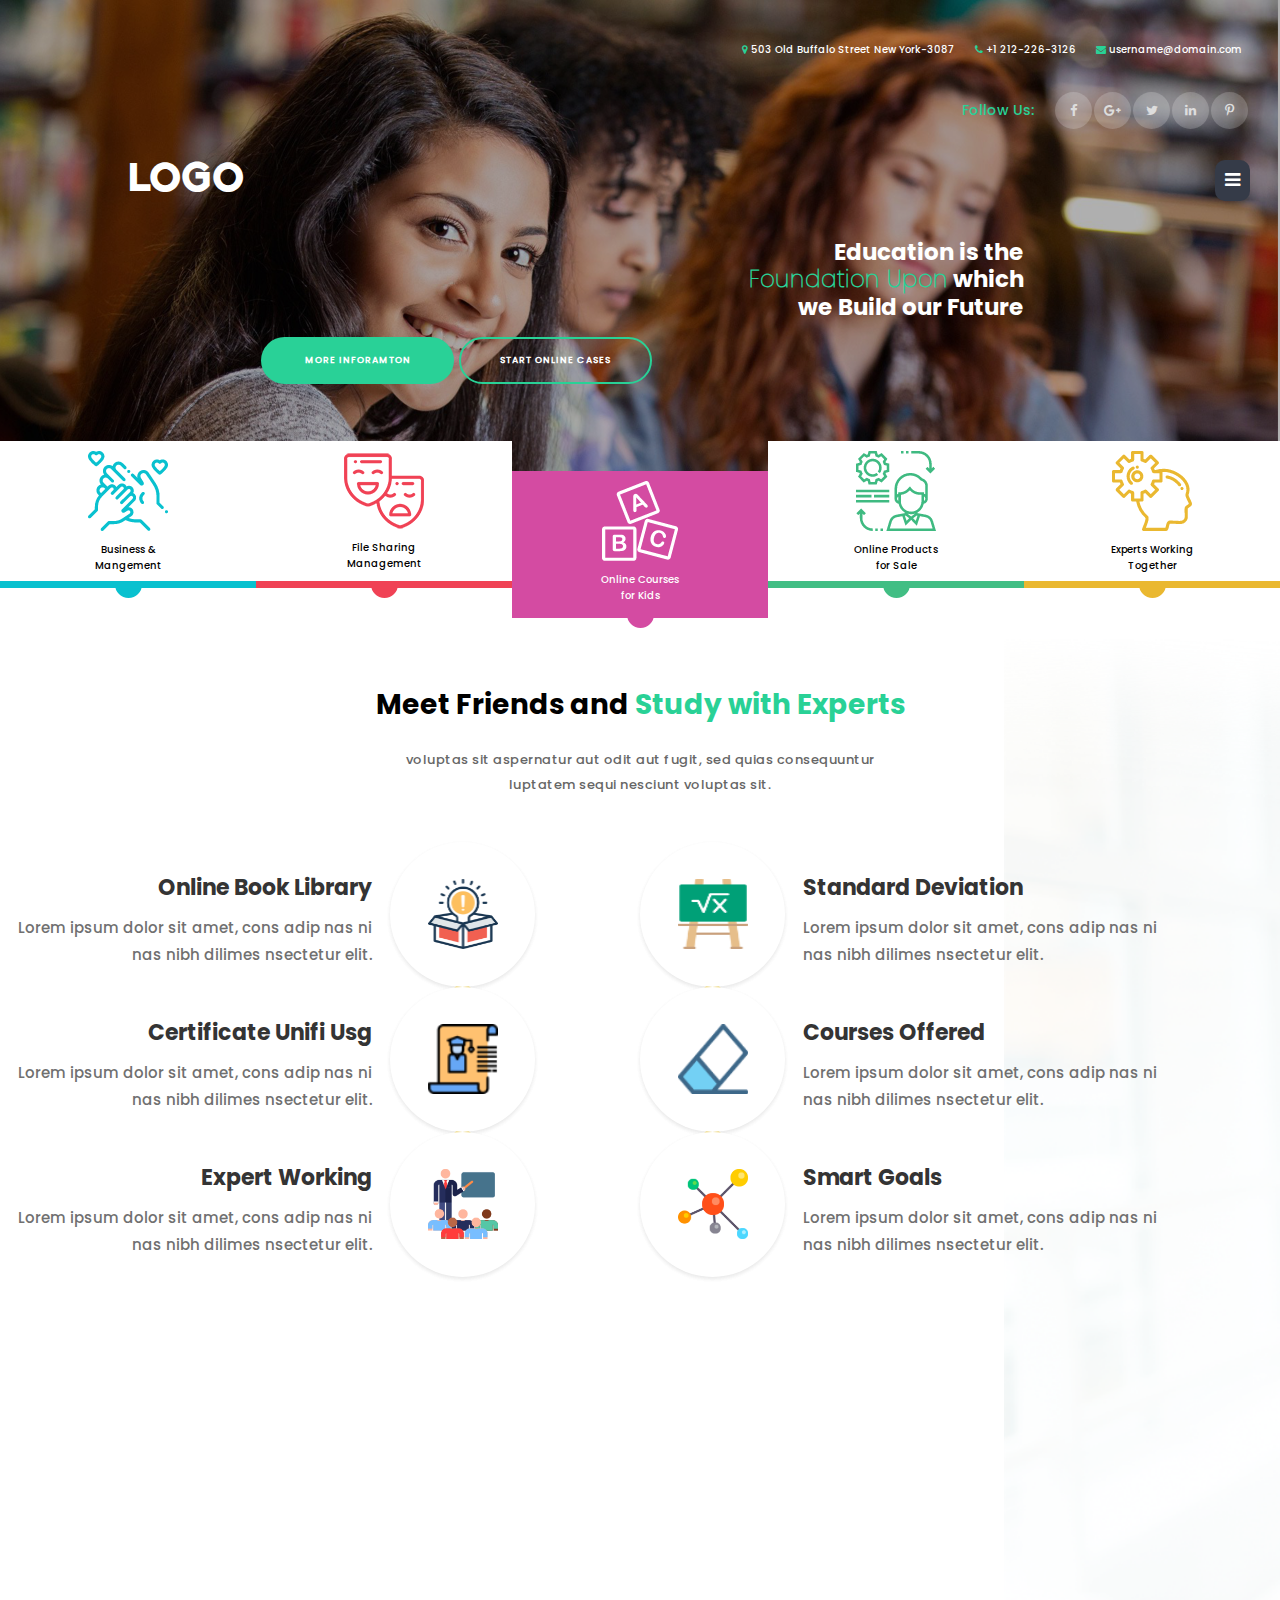
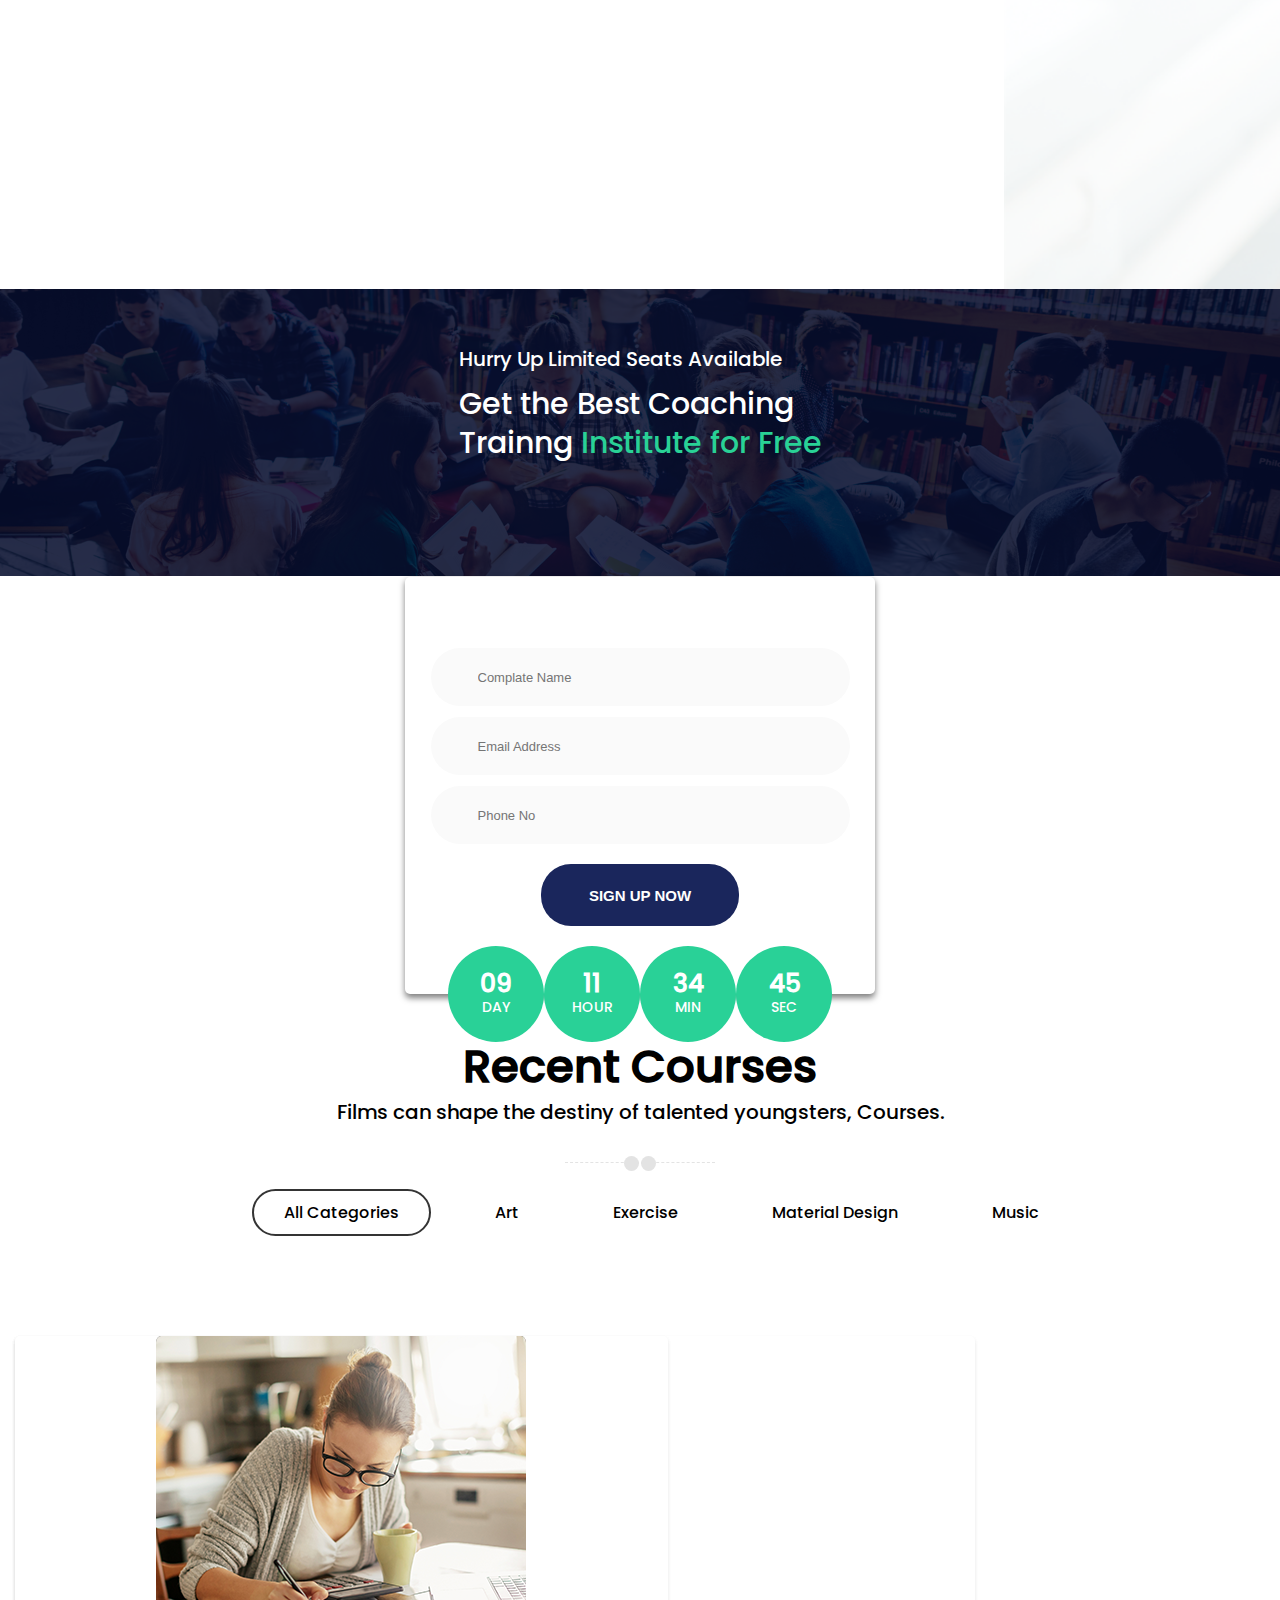
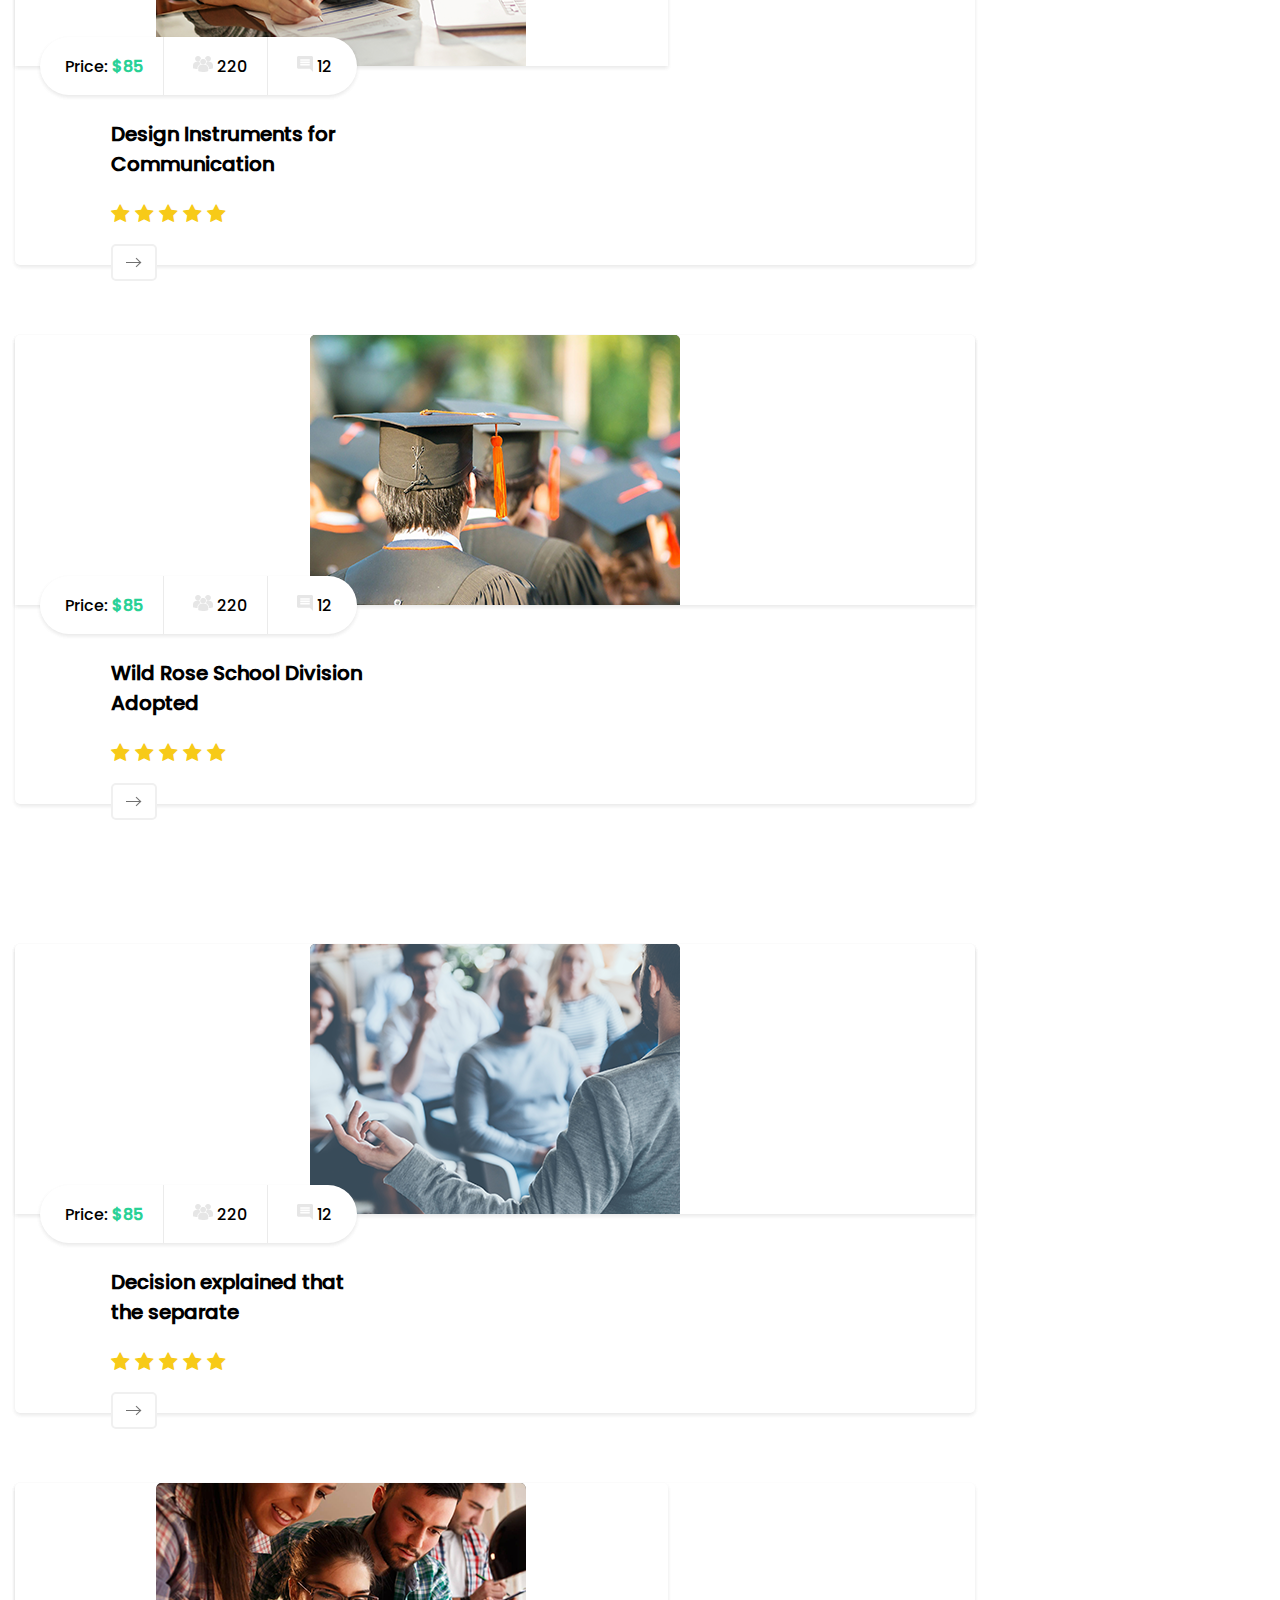
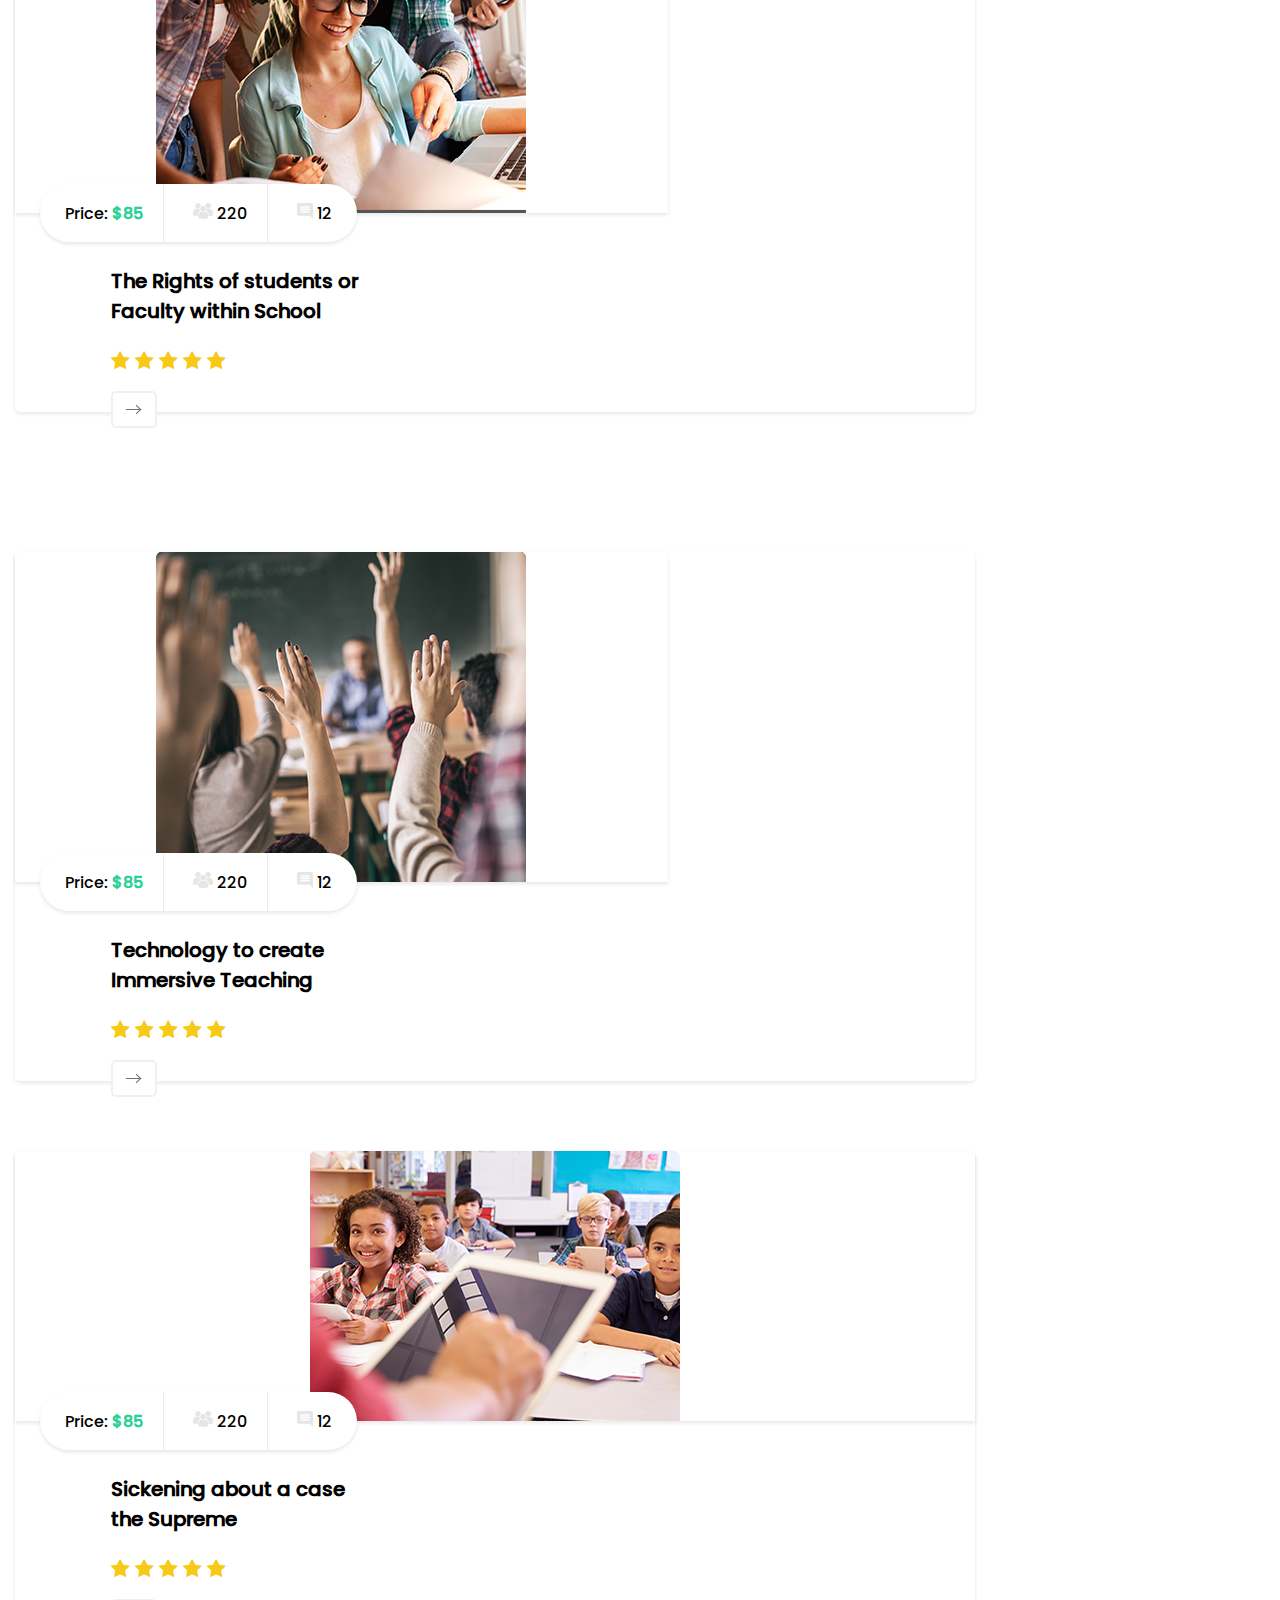
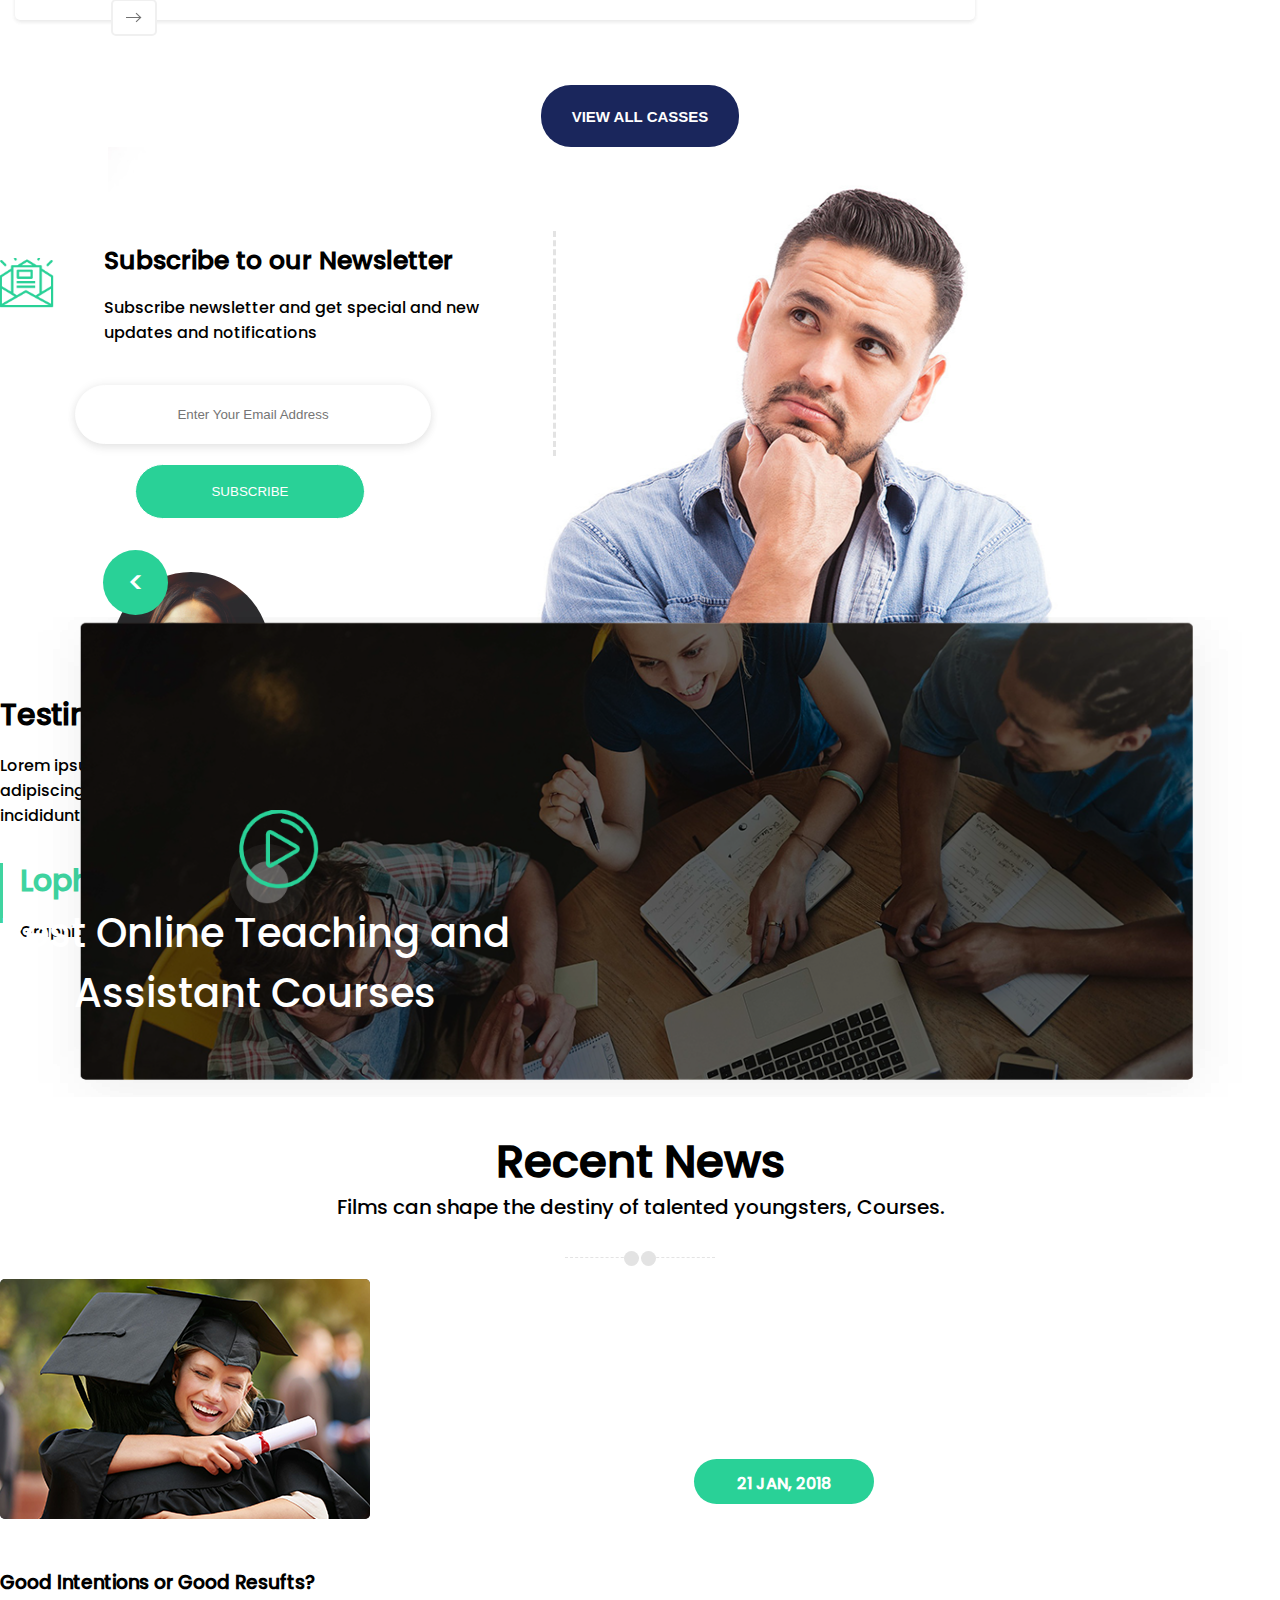
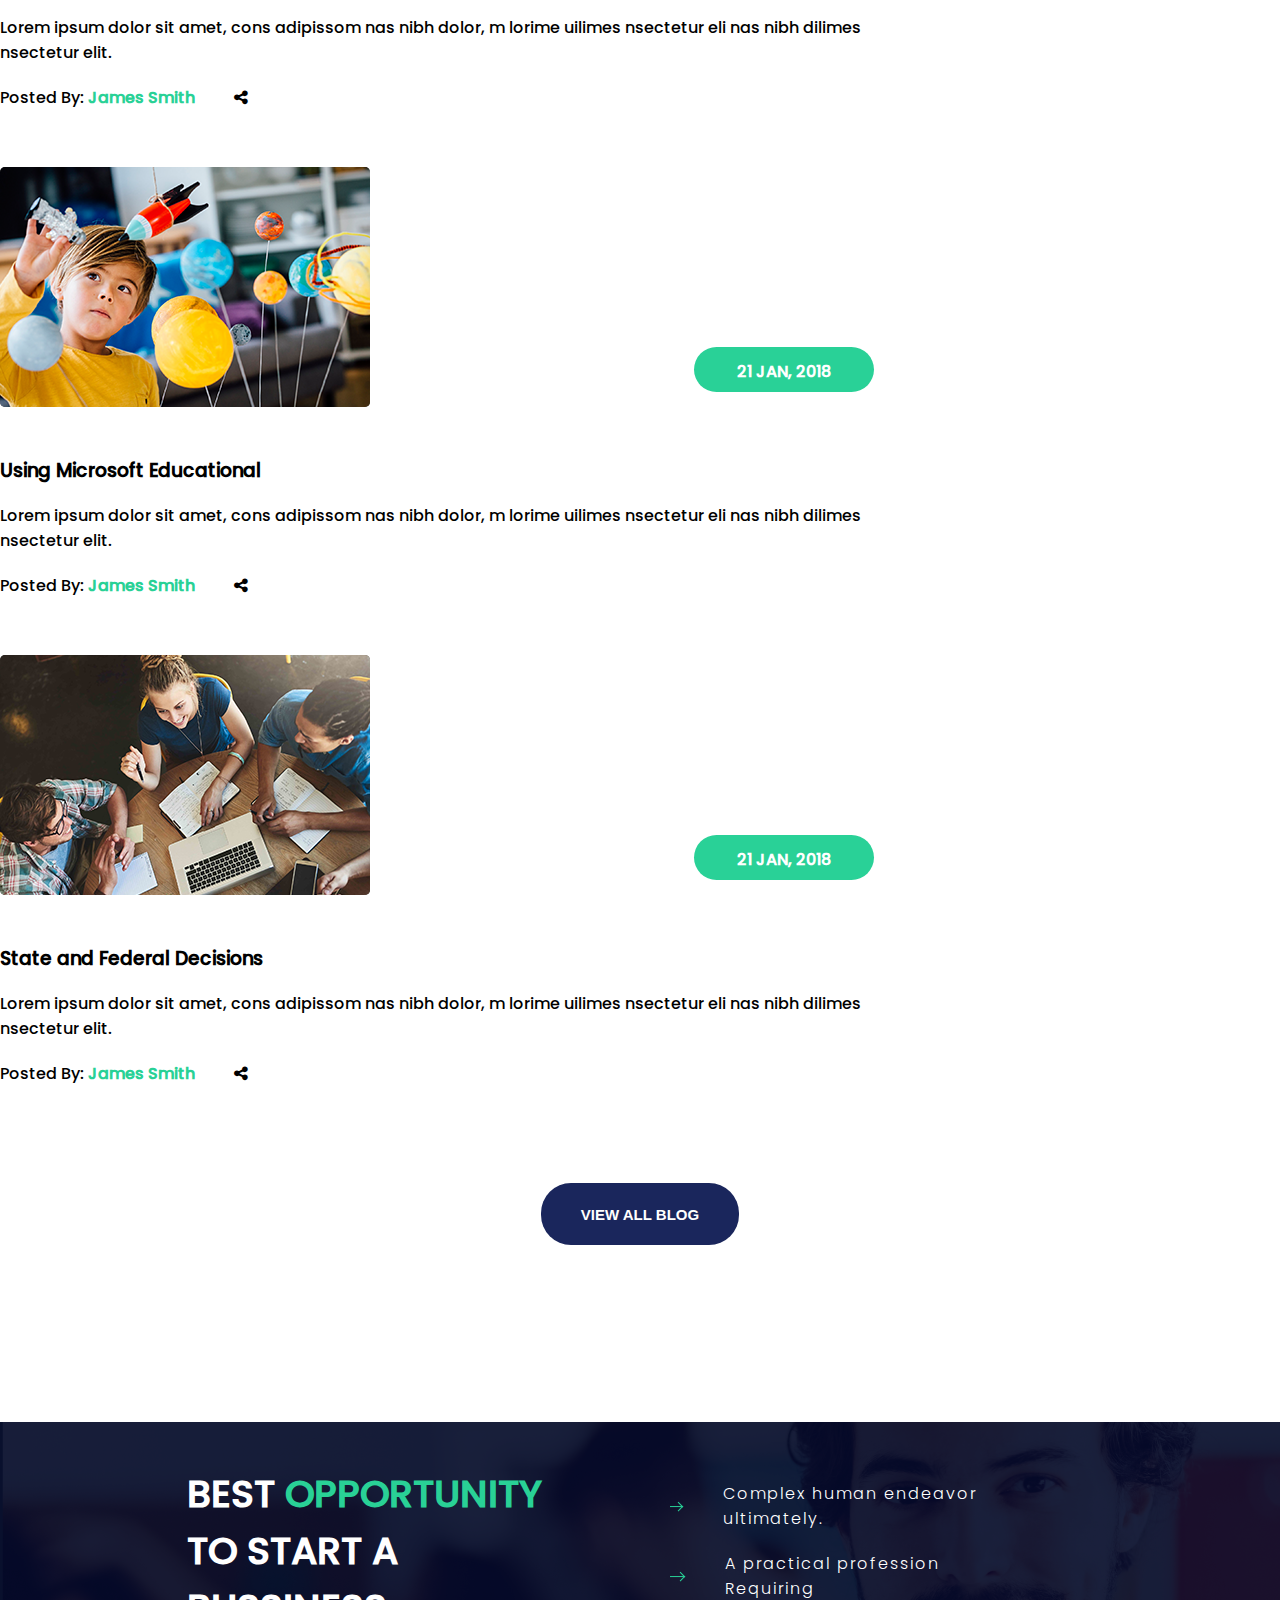
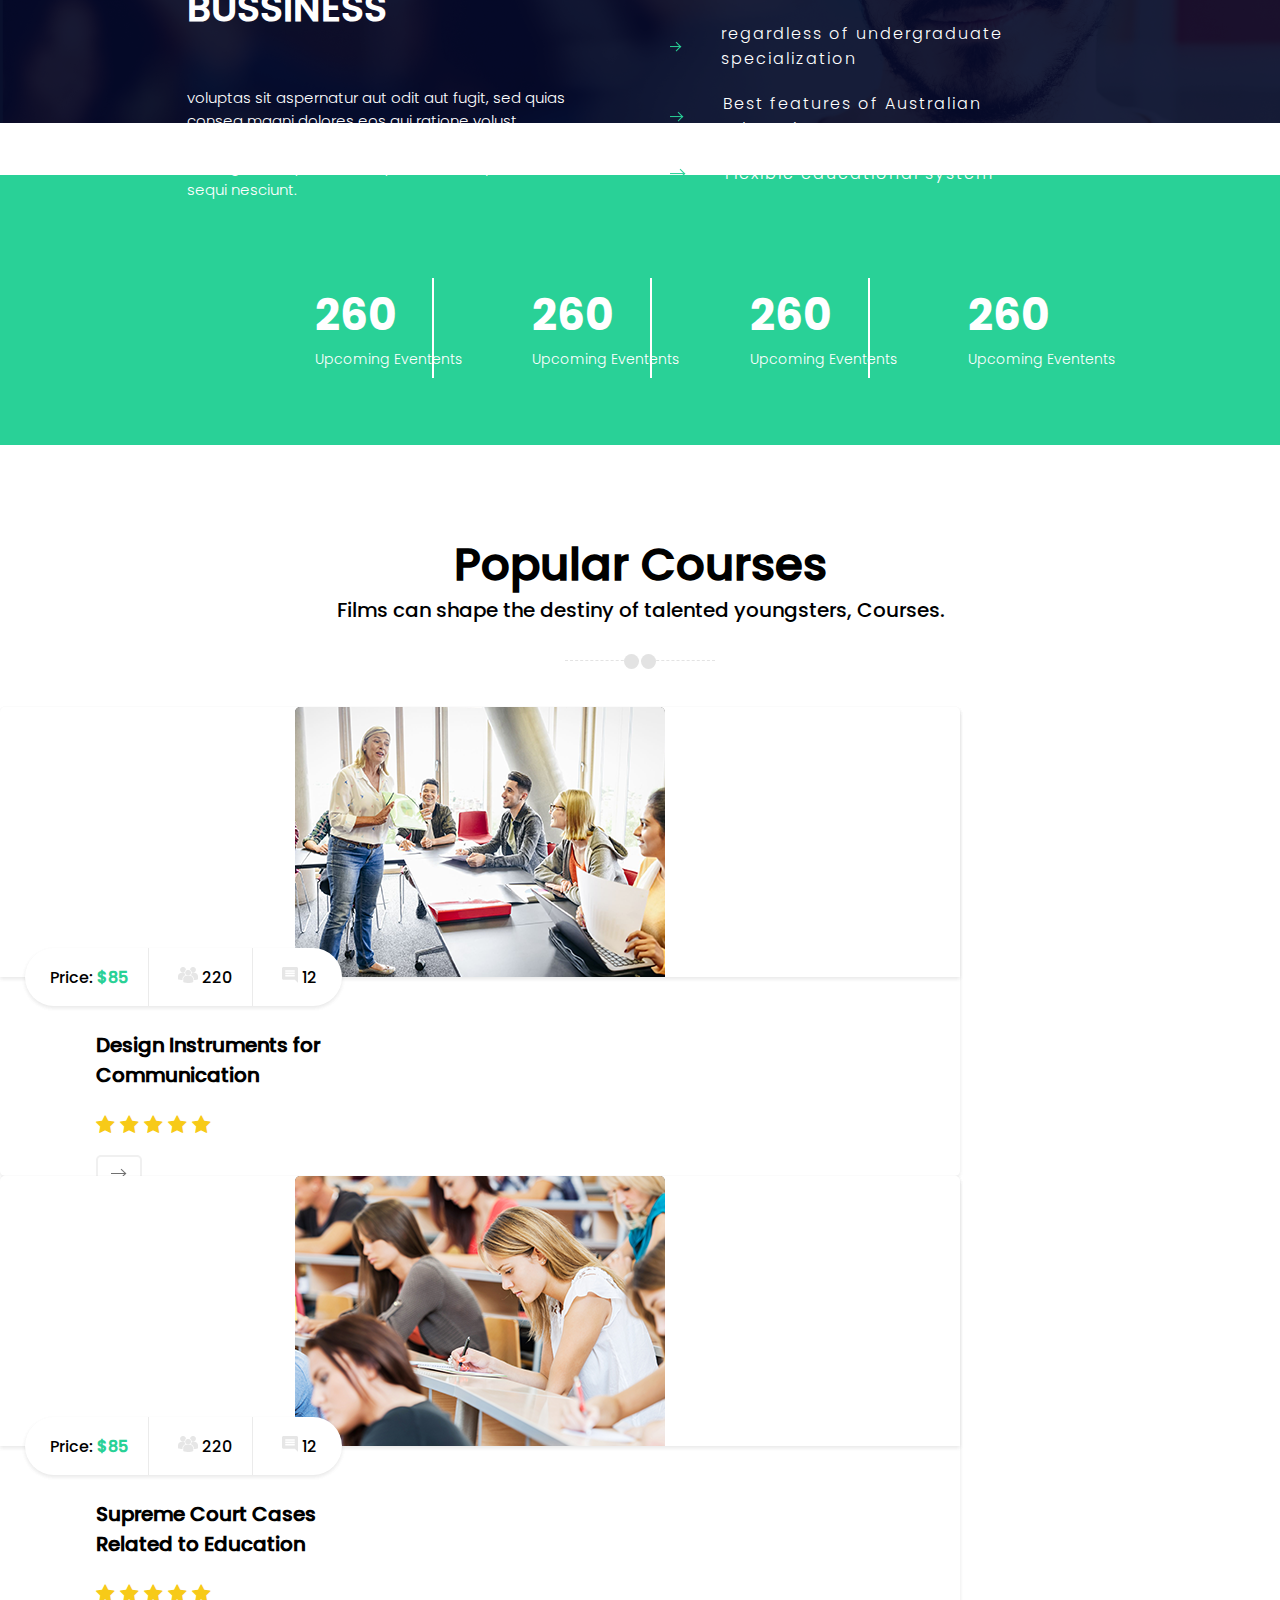
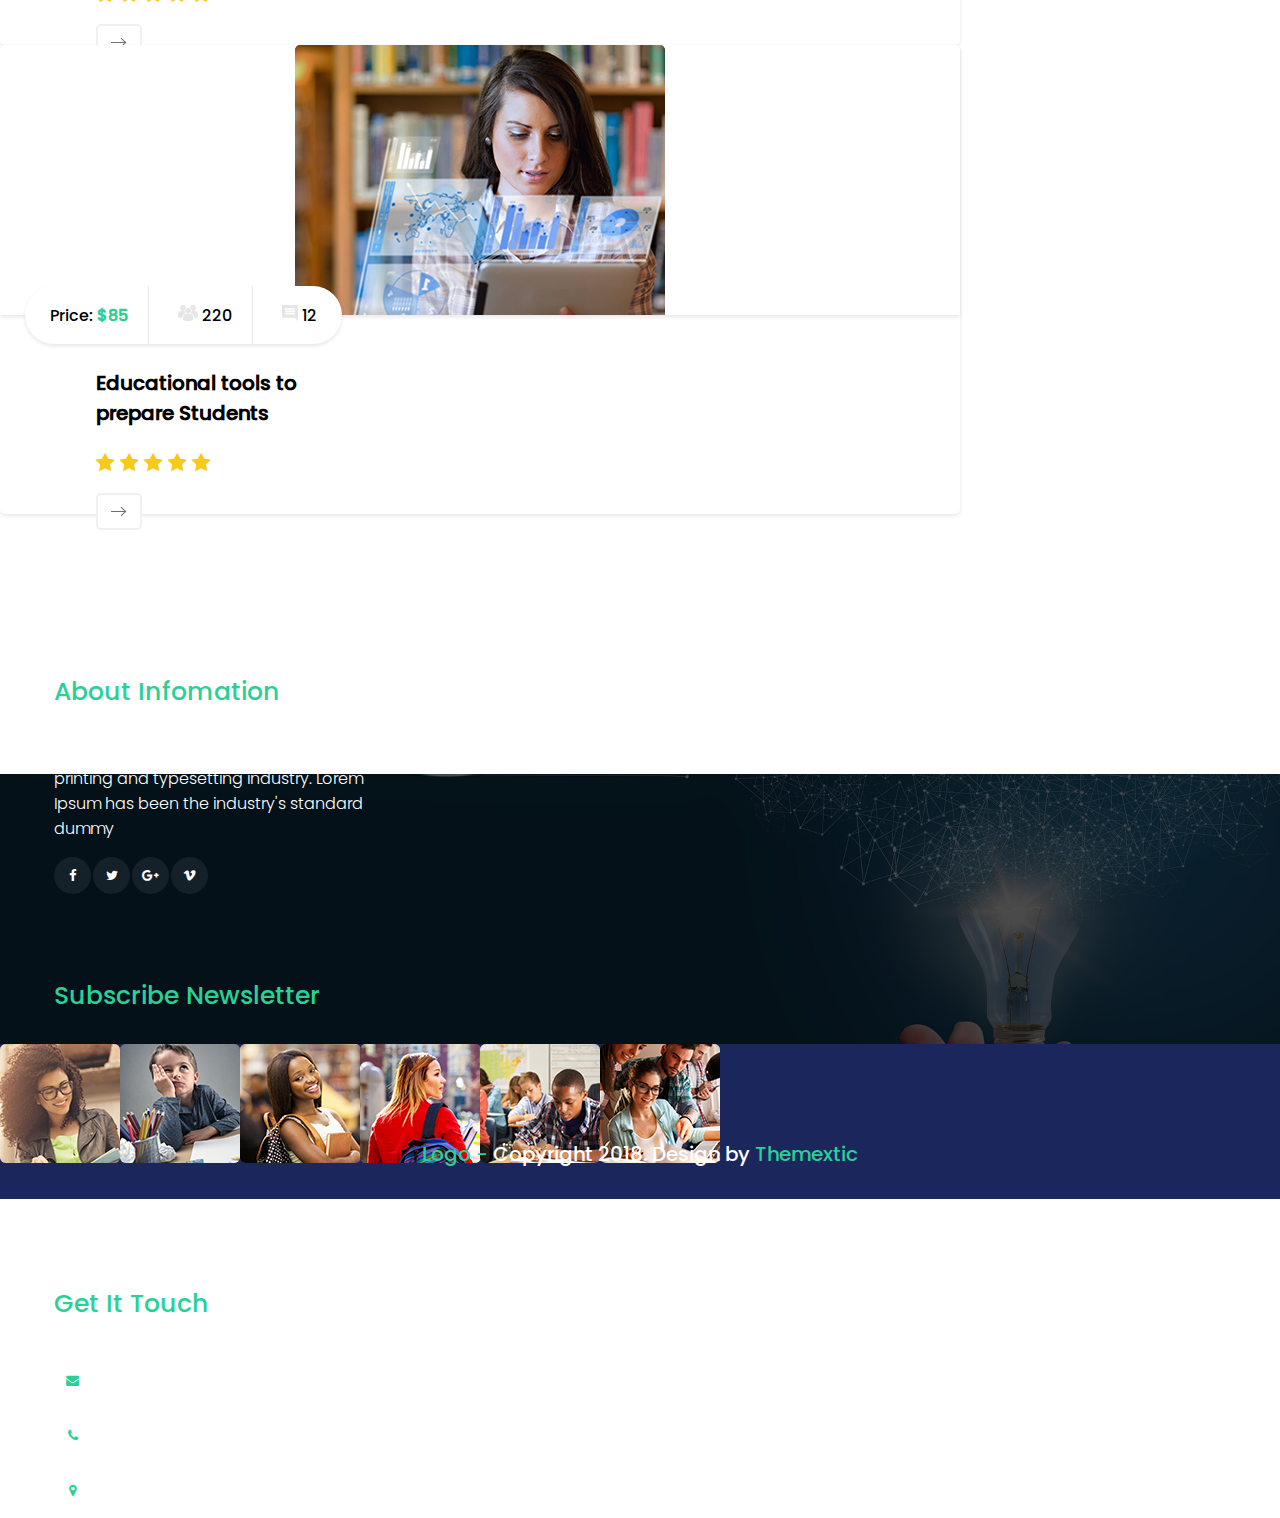
==== commit 7a1b88eb: "first commit" ====
--- a/home.html
+++ b/home.html
@@ -43,25 +43,30 @@
                     LOGO
                 </div>
                 <!-- end header-menu__logo -->
-                <div class="header-menu__content">
-                    <ul class="header-menu__content__list">
-                        <li>HOME</li>
-                        <li>ABOUT</li>
-                        <li>SERVICE</li>
-                        <li>CAST STUDIES</li>
-                        <li>PAGES</li>
-                        <li>BLOG</li>
-                        <li>CONTACT</li>
-                    </ul>
-                </div>
-                <!-- end header-menu__content -->
-                <div class="header-menu__btn">
-                    <button class="header-menu__btn__login btn-full">
-                        <i class="fa fa-sign-out" aria-hidden="true"></i>
-                        LOGIN & REGISTER
-                    </button>
-                </div>
-                <!-- end header-menu__btn -->
+                <div id="toggle">
+                    <i class="fa fa-bars"></i>
+                </div>
+                <div class="header-menu__list">
+                    <div class="header-menu__content">
+                        <ul class="header-menu__content__list">
+                            <li><a href="#">HOME</a></li>
+                            <li><a href="#">ABOUT</a></li>
+                            <li><a href="#">SERVICE</a></li>
+                            <li><a href="#">CAST STUDIES</a></li>
+                            <li><a href="#">PAGES</a></li>
+                            <li><a href="#">BLOG</a></li>
+                            <li><a href="#">CONTACT</a></li>
+                        </ul>
+                    </div>
+                    <!-- end header-menu__content -->
+                    <div class="header-menu__btn">
+                        <button class="header-menu__btn__login btn-full">
+                            <i class="fa fa-sign-out" aria-hidden="true"></i>
+                            LOGIN & REGISTER
+                        </button>
+                    </div>
+                    <!-- end header-menu__btn -->
+                </div>
             </div>
             <!-- end header-menu -->
             <div class="header-content">
@@ -384,11 +389,11 @@
             </div>
             <!-- end content-courses -->
             <div class="content-casses">
-                <div class="casses-head">
-                    <div class="subscribe">
-                        <div class="subscribe-head">
-                            <div class="subscribe-icon"></div>
-                            <div class="subscribe-description">
+                <div class="content-casses__header">
+                    <div class="casses-header__subscribe">
+                        <div class="casses-header__subscribe__header">
+                            <div class="casses-header__subscribe__header__icon"></div>
+                            <div class="casses-header__subscribe__header__description">
                                 <h3>Subscribe to our Newsletter</h3>
                                 <span
                                 >Subscribe newsletter and get special and new updates and
@@ -396,41 +401,44 @@
                                 </span>
                             </div>
                         </div>
-                        <div class="subscribe-foot">
-                            <div class="subscribe-foot-input-container">
+                        <div class="casses-header__subscribe__foot">
+                            <div class="casses-header__subscribe__foot__form">
                                 <input
                                 type="text"
                                 placeholder="Enter Your Email Address"
-                                class="subscribe-foot-input"
-                                /><br />
+                                class="casses-header__subscribe__foot__form__input"
+                                /><br/>
                             </div>
                             <button>SUBSCRIBE</button>
                         </div>
                     </div>
-                    <div class="testimonials">
-                        <div class="testimonials-image"></div>
-                        <div class="testimonials-icon"></div>
-                        <div class="testimonials-content">
-                        <h3>Testimonials</h3>
-                        <span>Lorem ipsum dolor sit amet, consectetur adipiscing elit, sed do
-                            eiusmod tempor incididunt ut labore et dolore magna
-                            aliqua.</span>
-                        <div class="testimonials-name">
-                            <h3>Lophie James</h3>
-                            <span>Graphic Designer</span>
-                        </div>
-                    </div>
-                </div>
-                <div class="casses-footer">
-                    <div class="casses-footer-icon"></div>
-                    <div class="casses-footer-content">
+                    <div class="casses-header__image">
+                        <div class="casses-header__image__icon"></div>
+                    </div>
+                    <div class="casses-header__testimonials">
+                        <div class="casses-header__testimonials__content">
+                            <h3>Testimonials</h3>
+                            <span>Lorem ipsum dolor sit amet, consectetur adipiscing elit, sed do
+                                eiusmod tempor incididunt ut labore et dolore magna
+                                aliqua.</span>
+                            <div class="casses-header__testimonials__name">
+                                <h3>Lophie James</h3>
+                                <span>Graphic Designer</span>
+                            </div>
+                        </div>
+                    </div>
+                </div>
+                <!-- end content-casses__header -->
+                <div class="content-casses__footer">
+                    <div class="casses-footer__icon"></div>
+                    <div class="casses-footer__content">
                         <span>Best Online Teaching and <br>Assistant Courses</span>
                     </div>
                 </div>
-            </div>
+                <!-- end content-casses__footer -->
             </div>
             <!-- end content-casses -->
-            <div class="part-header">
+            <div class="content-blog">
                 <div class="content-courses__header">
                     <p class="content-courses__header__title">Recent News</p>
                     <p class="content-courses__header__sub">Films can shape the destiny of talented youngsters, Courses.</p>
@@ -440,53 +448,53 @@
                     </div>
                 </div>
                 <!-- end content-courses__header -->
-                <div class="some-blog">
-                    <div class="blog">
-                        <div class="blog-image">
+                <div class="content-blog__list">
+                    <div class="content-blog__list__content">
+                        <div class="content-blog__list__content__image">
                             <img src="images/new01.png">
                         </div>
-                        <div class="blog-date">21 JAN, 2018</div>
-                        <div class="blog-content">
+                        <div class="content-blog__list__content__date">21 JAN, 2018</div>
+                        <div class="content-blog__list__content__content">
                             <h3>Good Intentions or Good Resufts?</h3>
                             <span>Lorem ipsum dolor sit amet, cons adipissom
                                 nas nibh dolor, m lorime uilimes nsectetur eli
                                 nas nibh dilimes nsectetur elit.
                             </span>
-                            <div class="blog-author">
+                            <div class="content-blog__list__content__author">
                                 Posted By: <strong class="green">James Smith</strong>
                                 <i class="fa fa-share-alt"></i>
                             </div>
                         </div>
                     </div>
-                    <div class="blog">
-                        <div class="blog-image">
+                    <div class="content-blog__list__content">
+                        <div class="content-blog__list__content__image">
                             <img src="images/new02.png">
                         </div>
-                        <div class="blog-date">21 JAN, 2018</div>
-                        <div class="blog-content">
+                        <div class="content-blog__list__content__date">21 JAN, 2018</div>
+                        <div class="content-blog__list__content__content">
                             <h3>Using Microsoft Educational</h3>
                             <span>Lorem ipsum dolor sit amet, cons adipissom
                                 nas nibh dolor, m lorime uilimes nsectetur eli
                                 nas nibh dilimes nsectetur elit.
                             </span>
-                            <div class="blog-author">
+                            <div class="content-blog__list__content__author">
                                 Posted By: <strong class="green">James Smith</strong>
                                 <i class="fa fa-share-alt"></i>
                             </div>
                         </div>
                     </div>
-                    <div class="blog">
-                        <div class="blog-image">
+                    <div class="content-blog__list__content">
+                        <div class="content-blog__list__content__image">
                             <img src="images/new03.png">
                         </div>
-                        <div class="blog-date">21 JAN, 2018</div>
-                        <div class="blog-content">
+                        <div class="content-blog__list__content__date">21 JAN, 2018</div>
+                        <div class="content-blog__list__content__content">
                             <h3>State and Federal Decisions</h3>
                             <span>Lorem ipsum dolor sit amet, cons adipissom
                                 nas nibh dolor, m lorime uilimes nsectetur eli
                                 nas nibh dilimes nsectetur elit.
                             </span>
-                            <div class="blog-author">
+                            <div class="content-blog__list__content__author">
                                 Posted By: <strong class="green">James Smith</strong>
                                 <i class="fa fa-share-alt"></i>
                             </div>
@@ -500,16 +508,16 @@
                 <!-- end content-courses__btn -->
             </div>
             <!-- end part-header -->
-            <div class="statistical">
-                <div class="statistical-description">
-                    <div class="statistical-description-left">
+            <div class="content-statistical">
+                <div class="content-statistical__description">
+                    <div class="content-statistical__description__left">
                         <h2>BEST <span class="green">OPPORTUNITY</span> TO START A BUSSINESS</h2>
                         <span>voluptas sit aspernatur aut odit aut fugit, sed quias conseq
                             magni dolores eos qui ratione volust luptatem sequi nesciu
                             ptas sit aspernatur aut odit aut fugit, sed quias consequunt
                             volust luptatem sequi nesciunt. </span>
                     </div>
-                    <div class="statistical-description-right">
+                    <div class="content-statistical__description__right">
                         <div><div class="arrow"></div>Complex human endeavor ultimately.</div>
                         <div><div class="arrow"></div>A practical profession Requiring</div>
                         <div><div class="arrow"></div>regardless of undergraduate specialization</div>
@@ -517,23 +525,24 @@
                         <div><div class="arrow"></div>Flexible educational system</div>
                     </div>
                 </div>
-                <div class="statistical-data">
-                <div class="statistical-data-column">
-                    <p>260</p>
-                    <p>Upcoming Eventents</p>
-                </div>
-                <div class="statistical-data-column">
-                    <p>260</p>
-                    <p>Upcoming Eventents</p>
-                </div>
-                <div class="statistical-data-column">
-                    <p>260</p>
-                    <p>Upcoming Eventents</p>
-                </div>
-                <div class="statistical-data-column">
-                    <p>260</p>
-                    <p>Upcoming Eventents</p>
-                </div>
+                <!-- end content-statistical__description -->
+                <div class="content-statistical__data">
+                    <div class="content-statistical__data__column">
+                        <p>260</p>
+                        <p>Upcoming Eventents</p>
+                    </div>
+                    <div class="content-statistical__data__column">
+                        <p>260</p>
+                        <p>Upcoming Eventents</p>
+                    </div>
+                    <div class="content-statistical__data__column">
+                        <p>260</p>
+                        <p>Upcoming Eventents</p>
+                    </div>
+                    <div class="content-statistical__data__column">
+                        <p>260</p>
+                        <p>Upcoming Eventents</p>
+                    </div>
                 </div>
             </div>
             <!-- end statistical -->
@@ -547,7 +556,7 @@
                     </div>
                 </div>
                 <!-- end content-courses__header -->
-                <div class="some-courses">
+                <div class="content-courses__list">
                     <div class="courses-item content-courses__bottom">
                         <div class="courses-item__header">
                             <img src="images/courses/course07.png">
@@ -628,8 +637,8 @@
         <!-- end content -->
         <div class="footer">
             <div class="footer-description">
-                <div class="footer-description__image">
-                </div>
+                <!-- <div class="footer-description__image">
+                </div> -->
                 <!-- end footer-description__image -->
                 <div class="footer-description__detail">
                     <div class="footer-infomation">
--- a/css/home.css
+++ b/css/home.css
@@ -4,6 +4,9 @@
     left: 0;
     right: 0;
     top: 0;
+}
+li a {
+    color: white;
 }
 @font-face {
     font-family: Poppins;
@@ -114,25 +117,21 @@
 /* HEADER */
 /*===================================================================== */
 .header {
-    /* position: absolute; */
     margin: 0;
     padding: 0;
     width: 100%;
-    height: 820px;
-    background-image: url("../images/banner.png"), url("../images/banner_layout.png");
-    background-blend-mode: multiply;
+    height: 880px;
+    background-image: url("../images/banner_layout.png"), url("../images/banner.png");
     background-color: white;
     background-repeat: no-repeat;
     background-size: 100% auto;
-    /* background-position: center top; */
     background-attachment: scroll;
-    /* box-sizing: border-box; */
 }
 /*============ */
 /* HEADER CONTENT */
 /*============ */
 .header-content {
-    padding-top: 5%;
+    padding-top: 7%;
     width: 100%;
     position: absolute;    
 }
@@ -140,22 +139,25 @@
     padding: 0 20%;
 }
 .header-content__text p {
-    font-family: Poppins;
+    font-family: Poppins-Bold;
     text-align: right;
     color: white;
-    font-size: 48px;
+    font-size: 54px;
     font-weight: 900;
     line-height: 0.2;
 }
 .header-content__text span{
     color: #29D197;
-    font-weight: 300;
+    font-family: Poppins-Thin;
 }
 .header-content__btn {
     text-align: right;
-    padding-top: 20px;
-    position: relative;
-    margin-left: 10px;
+    padding-top: 5px;
+    position: relative;
+}
+.header-content__btn button {
+    letter-spacing: 1px;
+    margin-left: 5px;
 }
 /*============ */
 /* HEADER CONTACT */
@@ -166,7 +168,7 @@
     justify-content: space-between;
     align-items: center;
     display: flex;
-    padding: 40px 10%;
+    padding: 39px 300px 31px 300px;
 }
 /* HEADER CONTAINER LEFT */
 .header-top__left{
@@ -176,21 +178,21 @@
     left: 0;
 }
 .header-top__left__list {
-    transform: translateX(-8px);
+    transform: translateX(-22px);
     margin: 0;
     padding: 0;
 }
 .header-top__left__list li {
-    padding: 8px 10px;
+    padding: 8px 21px;
     list-style-type: none;
     display: inline;
     color: white;
     font-family: Poppins;
-    font-size: 12px;
+    font-size: 14px;
 }
 .header-top__left__list li > i {
     color: #29D197;
-    font-size: 12px !important; 
+    font-size: 14px !important; 
 }
 /* HEADER CONTACT RIGHT */
 .header-top__right {
@@ -218,20 +220,29 @@
 .header-top__right__text {
     float: left;
     font-family: Poppins;
-    font-size: 12px;
+    font-size: 14px;
     color: #29D197;
     padding-right: 21px;
 }
 /*============ */
 /* HEADER MENU */
 /*============ */
+#toggle {
+    display: none;
+    background: #353b48;
+    color: #fff;
+    text-align: right;
+    padding: 10px;
+    font-size: 20px;
+    cursor: pointer;
+}
 .header-menu {
     box-sizing: border-box;
     width: 100%;
     justify-content: space-between;
     align-items: center;
     display: flex;
-    padding: 0 10%;
+    padding: 0 300px;
 }
 .header-menu__logo {
     display: flex;
@@ -241,17 +252,22 @@
     font-weight: 900;
     font-size: 40px;
 }
+.header-menu__list {
+    display: flex;
+    justify-content: space-between;
+    width: 85%;
+}
 .header-menu__content {
     display: flex;
     align-items: center;
+    transform: translateX(28px);
     top: 0;
     left: 0;
 }
 .header-menu__content__list li {
-    display: flex;
     align-items: center;
     list-style-type: none;
-    padding: 0 20px;
+    padding: 0 26px;
     display: inline;
     color: white;
     font-family: Poppins;
@@ -280,12 +296,10 @@
     width: 100%;
     height: auto;
     transform: translateY(-120px);
-    /* position: absolute; */
 }
 .content-activities__list {
-    /* margin-top: -7%; */
     height: 300px;
-    width: 1250px;
+    width: 64%;
     display: flex;
     margin-left: auto;
     margin-right: auto;
@@ -293,10 +307,8 @@
 .content-activities__list__item {
     background-color: white;
     height: 240px;
-    width: 250px;
-    text-align: center;
-    display: flex;
-    align-items: center;
+    width: 20%;
+    display: flex;
     justify-content: space-evenly;
     text-align: center;
     align-items: center;
@@ -307,7 +319,7 @@
     border: none;
     background-color: #D44BA2 !important;
     height: 240px;
-    width: 250px;
+    width: 20%;
     margin-top: 30px !important;
 }
 .content-activities__list__item span {
@@ -327,7 +339,7 @@
 .content-activities__list__item::after {
     content: "";
     margin-top: 240px;
-    width: 250px;
+    width: 12.8%;
     height: 7px;
     position: absolute;
 }
@@ -364,15 +376,27 @@
     width: 100%;
     background-image: url("../images/activities/background.png");
     background-repeat: no-repeat;
-    background-size: contain;
-    font-family: Poppins;
-    background-position: -55%;
-    text-align: center;
-    height: 800px;
+    background-size: auto 108%;
+    font-family: Poppins;
+    text-align: center;
+    height: 939px;
+    margin-top: -211px;
+    background-position-x: -134%;
+}
+.content-studies__heading {
+    padding-top: 200px;
 }
 .content-studies__heading__title {
     font-size: 45px;
-    font-weight: 400;
+    font-family: 'Poppins-Bold';
+    line-height: 0;
+}
+.content-studies__heading__subtitle {
+    font-size: 17px;
+    font-family: 'Poppins';
+    line-height: 1.8;
+    letter-spacing: 0.5px;
+    color: #666666;
 }
 .content-studies__heading__left {
     font-size: 20px;
@@ -381,7 +405,7 @@
 }
 .content-studies__list{
     margin-top: 45px;
-    padding: 0 10%;
+    padding: 0 19%;
     display: grid;
     grid-template-columns: auto auto;
     grid-template-rows: auto auto auto;
@@ -392,25 +416,26 @@
     display: flex;
     padding: 5px 20px;
     align-items: center;
-    /* justify-content: center; */
     font-family: Poppins;
     text-align: center;
 }
 .content-studies__item__text {
-    margin: 0 auto;
+    margin: 0 35px;
     display: flex;
     flex-direction: column;
 }
 .content-studies__item__text span {
     position: relative;
-    margin-top: 20px;
+    margin-top: 10px;
 }
 .content-studies__item__text span:nth-child(1) {
-    padding: 0 20px;
+    font-family: Poppins-Bold;
     font-size: 22px;
 }
 .content-studies__item__text span:nth-child(2) {
-    font-size: 16px;
+    font-size: 15px;
+    line-height: 1.8;
+    color: #707070;
 }
 .content-studies__item__text br {
     line-height: 40px;
@@ -455,8 +480,7 @@
     height: 600px;
     color: white;
     font-family: Poppins;
-    background-image: url("../images/banner01-2.png"), url("../images/banner01-1.png");
-    background-blend-mode: multiply;
+    background-image: url("../images/banner01-1.png"), url("../images/banner01-2.png");
     background-size: 100% auto;
     background-repeat: no-repeat;
     background-attachment: scroll;
@@ -474,7 +498,7 @@
 .content-forum__container {
     box-sizing: border-box;
     width: 100%;
-    padding: 0 10%;
+    padding: 0 19.5%;
     justify-content: space-between;
     align-items: center;
     display: flex;
@@ -500,7 +524,7 @@
 }
 /* content-forum CONTAINER RIGHT */
 .content-forum__right {
-    margin-top: 50px;
+    margin-top: 100px;
     box-sizing: border-box;
     position: relative;
     height: 466px;
@@ -581,7 +605,7 @@
     color: #888888;
 }
 .content-courses__header__line {
-    margin: 50px 0;
+    margin: 50px 0px 20px 0px;
     justify-content: center;
     display: flex;
     align-items: center;
@@ -641,17 +665,15 @@
 }
 /* content-courses LIST */
 .content-courses__list {
-    font-family: Poppins;
-    margin: 0px auto;
-    /* display: grid; */
-    /* grid-template-columns: auto auto auto; */
-    /* grid-template-rows: auto auto; */
-    display: flex;
-    flex-wrap: nowrap;
-    width: fit-content;
+    display: flex;
+    justify-content: space-between;
+    width: 63%;
+    margin: 0 auto;
+    transform: translateY(-28px);
+    font-family: Poppins;
 }
 .content-courses__column {
-    width: 60%;
+    width: 100%;
     margin-left: 15px;
 }
 .courses-item {
@@ -664,11 +686,11 @@
 }
 .content-courses__top {
     height: 529px;
-    width: 370px;
+    width: 95%;
 }
 .content-courses__bottom {
     height: 469px;
-    width: 370px;
+    width: 95%;
 }
 .courses-item__header{
     border-radius: 5px 5px 0 0;
@@ -677,11 +699,11 @@
 }
 .content-courses__top > .courses-item__header {
     height: 330px;
-    width: 370px;
+    width: 100%;
 }
 .content-courses__bottom > .courses-item__header {
     height: 270px;
-    width: 370px;
+    width: 100%;
 }
 .courses-item__envaluate {
     transform: translateY(-29px);
@@ -783,29 +805,29 @@
     background-size: auto;
     padding-top: 70px;
 }
-.casses-head {
+.content-casses__header {
     margin: 10px 10%;
     width: 80%;
     height: 727px;
-    justify-content: space-around;
-    display: flex;
-}
-.casses-head > * {
+    justify-content: center;
+    display: flex;
+}
+.content-casses__header > * {
     width: 500px;
 }
-.subscribe-head {
-    display: flex;
-}
-.subscribe::after {
+.casses-header__subscribe__header {
+    display: flex;
+}
+.casses-header__subscribe::after {
     content: "";
     height: 225px;
     width: 2px;
     position: absolute;
     border: none;
     border-right: #E3E3E3 3px dashed;
-    transform: translate(551px, -307px);
-}
-.subscribe-icon {
+    transform: translate(551px, -308px);
+}
+.casses-header__subscribe__header__icon {
     margin-right: 50px;
     width: 80px;
     margin-top: 41px;
@@ -815,18 +837,18 @@
     background-position: 100% 100%;
     background-size: cover;
 }
-.subscribe-description {
+.casses-header__subscribe__header__description {
     margin-bottom: 30px;
 }
-.subscribe-description h3 {
+.casses-header__subscribe__header__description h3 {
     font-size: 25px;
     margin-bottom: 15px;
 }
-.subscribe-foot-input-container {
+.casses-header__subscribe__foot__form {
     width: 70%;
     margin: 10px auto;
 }
-.subscribe-foot-input {
+.casses-header__subscribe__foot__form__input {
     width: 100%;
     height: 55px;
     text-align: center;
@@ -835,7 +857,7 @@
     box-shadow: 0 5px 10px 0 rgb(0 0 0 / 6%), 0 0px 10px 0 rgb(0 0 0 / 8%);
 
 }
-.subscribe-foot button {
+.casses-header__subscribe__foot button {
     margin: 20px auto;
     height: 55px;
     width: 230px;
@@ -845,21 +867,20 @@
     border-radius: 45px;
     display: block;
 }
-.testimonials {
-    display: flex;
-    position: relative;
-    padding-left: 105px;
-}
-.testimonials-image {
-    position: absolute;
-    left: -120px;
+.casses-header__testimonials {
+    transform: translate(176px, 0px);
+    display: flex;
+    position: relative;
+}
+.casses-header__image {
     width: 160px;
     height: 160px;
     background-image: url(../images/layer-circle.png);
     background-repeat: no-repeat;
     background-size: auto;
-}
-.testimonials-image::before {
+    transform: translate(112px, 33px);
+}
+.casses-header__image::before {
     position: absolute;
     content: "<";
     background-color: #29D197;
@@ -873,7 +894,7 @@
     transform: translate(-9px, -22px);
     z-index: -1;
 }
-.testimonials-image::after {
+.casses-header__image::after {
     position: absolute;
     content: ">";
     background-color: black;
@@ -887,35 +908,35 @@
     transform: translate(104px, 111px);
     z-index: -1;
 }
-.testimonials-icon {
+.casses-header__image__icon {
     position: absolute;
     width: 160px;
     height: 160px;
     background-image: url(../images/layer-icon.png);
     background-repeat: no-repeat;
     background-size: auto;
-    transform: translate(-114px, 53px);
-}
-.testimonials-name {
+    transform: translate(110px, 53px);
+}
+.casses-header__testimonials__name {
     position: relative;
     padding-left: 20px;
 }
-.testimonials-content {
+.casses-header__testimonials__content {
     padding-right: 100px;
 }
   
-.testimonials-content h3 {
+.casses-header__testimonials__content h3 {
     font-size: 30px;
     margin-bottom: 15px;
 }
-.testimonials-name {
+.casses-header__testimonials__name {
     margin-top: 30px;
 }
-.testimonials-name h3 {
+.casses-header__testimonials__name h3 {
     color: #3fd4a0;
 }
   
-.testimonials-name::before {
+.casses-header__testimonials__name::before {
     content: " ";
     height: 60px;
     width: 3px;
@@ -925,29 +946,18 @@
     left: 0px;
     top: 5px;
 }
-  
-.casses-footer-cover {
-    position: absolute;
-    width: 1041px;
-    height: 400px;
-    background-color: #171d3b;
-    opacity: 0.8;
-    left: 121px;
-    top: 81px;
-}
-.casses-footer {
+.content-casses__footer {
     width: 1170px;
     height: 480px;
-    background-image: url("../images/layer-video01.png"), url("../images/layer-video02.png");
+    background-image: url("../images/layer-video02.png"), url("../images/layer-video01.png");
     background-repeat: no-repeat;
     background-position: center;
-    background-blend-mode: multiply;
     background-size: cover;
     bottom: 20px;
     right: 250px;
     position: absolute;
 }
-.casses-footer-icon {
+.casses-footer__icon {
     width: 90px;
     height: 110px;
     position: absolute;
@@ -957,7 +967,7 @@
     background-size: cover;
     transform: translate(571px, 153px);
 }
-.casses-footer-content {
+.casses-footer__content {
     position: absolute;
     font-family: 'Poppins';
     color: white;
@@ -967,48 +977,47 @@
     transform: translate(359px, -10px);
 }
 /*----------------------------------------*/
-.part-header {
+.content-blog {
     font-family: Poppins;
     margin-bottom: 100px;
     text-align: center;
 }
-.some-blog {
+.content-blog__list {
     display: flex;
     justify-content: space-between;
     width: 1135px;
     margin: 20px auto;
 }
-.blog {
+.content-blog__list__content {
     position: relative;
     width: 370px;
 }
-.blog-image {
+.content-blog__list__content__image {
     height: 240px;
     width: 370px;
     background-repeat: no-repeat;
     background-size: auto;
 }
-.blog-date {
+.content-blog__list__content__date {
     position: absolute;
     height: 45px;
-    width: 140px;
+    width: 180px;
     background-color: #29d197;
     text-align: center;
     border-radius: 50px;
     color: white;
     font-weight: bold;
-    padding-top: 10px;
-    line-height: 26px;
-    right: 44px;
-    top: 170px;
-}
-.blog-content {
+    line-height: 49px;
+    right: 22px;
+    top: 180px;
+}
+.content-blog__list__content__content {
     height: 218px;
     text-align: initial;
     padding-top: 30px;
     position: relative;
 }
-.blog-content::before {
+.content-blog__list__content__content::before {
     content: "";
     position: absolute;
     top: -8px;
@@ -1017,50 +1026,49 @@
     border-right: 8px solid transparent;
     border-left: 8px solid transparent;
 }
-.blog-author {
+.content-blog__list__content__author {
     margin-top: 20px;
 }
-.blog-author i {
+.content-blog__list__content__author i {
     width: 14px;
     height: 14px;
     display: inline-block;
     margin-left: 35px;
 }
 /*----------------------------------------*/
-.statistical {
+.content-statistical {
     height: 720px;
 }
-.statistical-description {
+.content-statistical__description {
     height: 455px;
     position: relative;
     display: flex;
     justify-content: center;
     margin-bottom: -25px;
-    background-image: url("../images/layer-s01.png"), url("../images/layer-s02.png");
+    background-image: url("../images/layer-s02.png"), url("../images/layer-s01.png");
     background-repeat: no-repeat;
-    background-blend-mode: multiply;
     background-position: center;
     background-size: 100% auto;
 }
-.statistical-description-left {
+.content-statistical__description__left {
     color: white;
     width: 30%;
     margin: 20px;
 }
-.statistical-description-left h2 {
+.content-statistical__description__left h2 {
     font-family: Poppins;
     font-size: 38px;
     margin-top: 100px;
     margin-bottom: 50px;
 }
-.statistical-description-left > span {
+.content-statistical__description__left > span {
     font-family: Poppins-Light;
     font-weight: 200;
     font-size: 15px;
     margin-top: 100px;
     margin-bottom: 50px;
 }
-.statistical-description-right {
+.content-statistical__description__right {
     font-family: Poppins-Light;
     color: white;
     width: 30%;
@@ -1071,15 +1079,15 @@
     transform: translateY(18%);
     letter-spacing: 2px;
 }
-.statistical-description-right > div {
+.content-statistical__description__right > div {
     display: flex;
     align-items: center;
     padding: 10px;
 }
-.statistical-description-right .arrow {
+.content-statistical__description__right .arrow {
     margin-right: 40px;
 }
-.statistical-data {
+.content-statistical__data {
     display: flex;
     height: 270px;
     background-color: #29d197;
@@ -1087,14 +1095,14 @@
     justify-content: center;
     
 }
-.statistical-data-column {
+.content-statistical__data__column {
     text-align: left;
     width: 17%;
     position: relative;
     line-height: 0;
     transform: translate(110px, 96px);
 }
-.statistical-data-column:not(:nth-child(1))::before {
+.content-statistical__data__column:not(:nth-child(1))::before {
     content: " ";
     height: 100px;
     width: 2px;
@@ -1103,11 +1111,11 @@
     position: absolute;
     transform: translate(-100px, 7px);
 }
-.statistical-data-column p:nth-child(1) {
+.content-statistical__data__column p:nth-child(1) {
     font-family: Poppins-Bold;
     font-size: 44px;
 }
-.statistical-data-column p:nth-child(2) {
+.content-statistical__data__column p:nth-child(2) {
     font-family: Poppins-Light;
     font-size: 14px;
 }
@@ -1118,14 +1126,7 @@
     width: 100%;
     margin-bottom: 100px;
 }
-.some-courses {
-    display: flex;
-    justify-content: space-between;
-    width: 1127px;
-    margin: 0 auto;
-    font-family: Poppins;
-}
-.some-courses > .courses-item {
+.content-courses__list > .courses-item {
     margin: 0;
 }
 /*===================================================================== */
@@ -1135,8 +1136,7 @@
     position: absolute;
     height: 600px;
     width: 100%;
-    background-image: url(../images/footer/layer-footer01.png), url(../images/footer/layer-footer02.png);
-    background-blend-mode: multiply;
+    background-image: url(../images/footer/layer-footer02.png), url(../images/footer/layer-footer01.png);
     background-repeat: no-repeat;
     background-position-y: bottom;
     background-size: 100% auto;
@@ -1231,7 +1231,7 @@
     position: absolute;
     display: flex;
     justify-content: space-around;
-    transform: translate(80%, -50%);
+    transform: translate(85%, -50%);
 }
 .footer-image {
     width: 120px;
@@ -1246,5 +1246,283 @@
     text-align: center;
     bottom: 30px;
     color: white;
-    font-size: 25px;
+    font-size: 20px;
+    font-family: 'Poppins';
+}
+
+/*================================================================*/
+/*================================================================*/
+@media screen and (max-width: 1900px) {
+    .header-menu__content__list li {
+        padding: 0 20px;
+    }
+    .content-activities {
+        transform: translateY(-160px);
+    }
+}
+@media screen and (max-width: 1800px) {
+    .header-menu__content__list li {
+        padding: 0 13px;
+    }
+    .content-activities {
+        transform: translateY(-160px);
+    }
+}
+
+@media screen and (max-width: 1700px) {
+    .header-menu__content__list li {
+        padding: 0 10px;
+    }
+    .content-activities {
+        transform: translateY(-207px);
+    }
+    .header-content {
+        padding-top: 4%;
+    }
+}
+
+@media screen and (max-width: 1620px) {
+    
+    .header-top__left__list li {
+        font-size: 10px;
+    }
+    .header-top__left__list li > i {
+        font-size: 10px !important;
+    }
+    .header-menu__content__list li {
+        padding: 0 14px;
+    }
+    .content-activities {
+        transform: translateY(-109px);
+    }
+    .header-content {
+        padding-top: 2%;
+    }
+    #toggle {
+        font-size: 18px;
+        border-radius: 10px;
+        display: block;
+    }
+    .header-menu {
+        padding: 0 30px 0 127px;
+    }
+    .header-menu__list {
+        display: none;
+    } 
+}
+
+@media screen and (max-width: 1300px) {
+    .btn-full {
+        height: 47px;
+        width: 193px;
+        font-size: 9px;
+    }
+    .btn-line {
+        height: 47px;
+        width: 193px;
+        font-size: 9px;
+    }
+    /* .btn-blue {
+        
+    } */
+    /*===================================================================== */
+    /* HEADER */
+    /*===================================================================== */
+    .header {
+        height: 550px;
+        background-size: cover;
+    }
+    /*============ */
+    /* HEADER CONTENT */
+    /*============ */
+    .header-content__text p {
+        font-size: 23px;
+    }
+    .header-content__btn {
+        display: flex;
+    }
+    /*============ */
+    /* HEADER CONTACT */
+    /*============ */
+    .header-top{
+        flex-direction: column;
+        padding: 39px 30px 31px 30px;
+    }
+    /* HEADER CONTAINER LEFT */
+    .header-top__left{
+        align-self: flex-end;
+    }
+    .header-top__left__list {
+        transform: translateX(0px);
+    }
+    .header-top__left__list li {
+        padding: 19px 8px;
+    }
+    /* HEADER CONTACT RIGHT */
+    .header-top__right {
+        align-self: flex-end;
+        margin-top: 34px;
+    }
+    /*============ */
+    /* HEADER MENU */
+    /*============ */
+    #toggle {
+        font-size: 18px;
+        border-radius: 10px;
+        display: block;
+    }
+    .header-menu {
+        padding: 0 30px 0 127px;
+    }
+    .header-menu__list {
+        display: none;
+    } 
+    /*===================================================================== */
+    /* CONTENT */
+    /*===================================================================== */
+    /* ACTIVITIES */
+    .content-activities__list {
+        width: 100%;
+    }
+    .content-activities__list__item {
+        height: 143px;
+    }
+    .content-activities__list__action {
+        height: 143px;
+    }
+    .content-activities__list__item span {
+        font-size: 10px;
+    }
+    .content-activities__list__action span {
+        font-size: 10px;
+    }
+    .content-activities__list__item::after {
+        margin-top: 143px;
+        width: 20%;
+    }
+    .content-activities__list__item::before {
+        margin-top: 143px;
+        height: 27px;
+        width: 27px;
+    }
+    /* STUDY CONTENT */
+    /*============ */
+    /* content-studies */
+    /*============ */
+    .content-studies {
+        height: 1250px;
+    }
+    .content-studies__heading {
+        padding-top: 57px;
+    }
+    .content-studies__heading__title {
+        font-size: 28px;
+    }
+    .content-studies__heading__subtitle {
+        font-size: 13px;
+    }
+    .content-studies__list{
+        padding: 0;
+        transform: translateX(0%);
+        grid-template-rows: auto auto auto auto auto auto;
+    }
+    .content-studies__item {
+        padding: 0;
+        height: auto;
+    }
+    .content-studies__item__text {
+        margin: 0 18px;
+    }
+    /*============ */
+    /* content-forum */
+    /*============ */
+    .content-forum {
+        height: 733px;
+    }
+    /* content-forum CONTAINER */
+    .content-forum__container {
+        padding: 40px 19.5%;
+        flex-direction: column;
+    }
+    /* content-forum CONTAINER LEFT */
+    .content-forum__left {
+        transform: translateY(0);
+    }
+    .content-forum__left__title {
+        font-size: 30px;
+    }
+    /*============ */
+    /* content-courses */
+    /*============ */
+    /* content-courses menu */
+    .content-courses__menu__list__main {
+        border: #343434 solid 2px;
+        border-radius: 30px;
+    }
+    .content-courses__menu__list li:hover {
+        background-color: #29D197;
+        border-radius: 30px;
+        border: none;
+        color: white;
+    }
+    /* content-courses LIST */
+    .content-courses__list {
+        width: 100%;
+        flex-flow: column;
+        margin: 0px 0px;
+        transform: translateY(25px);
+    }
+    .courses-item {
+        margin: 70px 0;
+    }
+    .content-courses__top {
+        width: 75%;
+    }
+    .content-courses__bottom {
+        width: 75%;
+    }
+    .content-courses__top > .courses-item__header {
+        width: 68%;
+    }
+    /*============ */
+    /* content subscribe */
+    /*============ */
+    .content-casses__header {
+        margin: 0;
+        flex-direction: column;
+    }
+    .casses-header__testimonials {
+        transform: translate(0px, 0px);
+    }
+    .content-casses__footer {
+        width: 100%;
+        right: 0;
+    }
+    .casses-footer__icon {
+        transform: translate(229px, 193px);
+    }
+    .casses-footer__content {
+        transform: translate(0px, 0px);
+    }
+    /*----------------------------------------*/
+    .content-blog__list {
+        flex-direction: column;
+        width: 100%;
+    }
+    .content-blog__list__content {
+        width: 70%;
+    }
+    /*===================================================================== */
+    /* FOOTER */
+    /*===================================================================== */
+    .footer-description__detail {
+        flex-direction: column;
+    }
+    .footer-description__detail > * {
+        width: 320px;
+        padding-top: 5%;
+    }
+    .footer-list__image {
+        transform: translate(0, 0);
+    }
 }